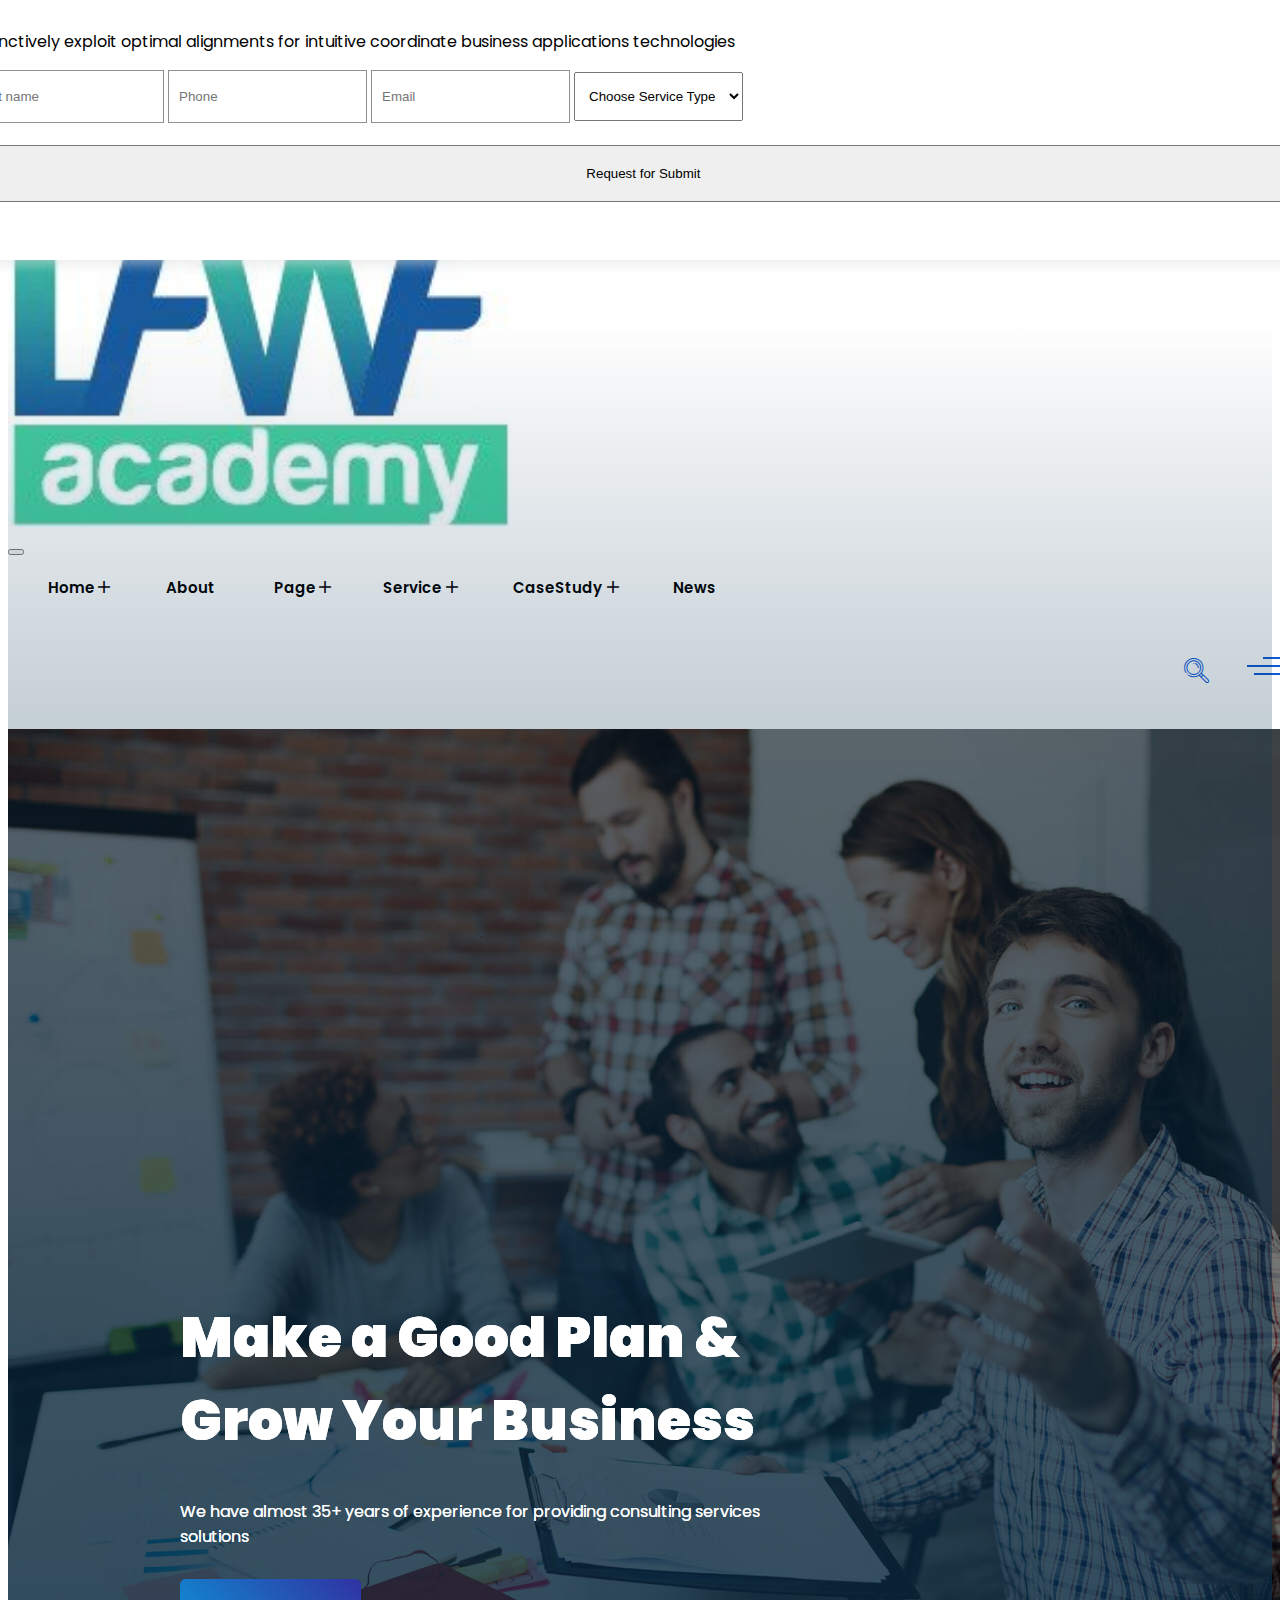
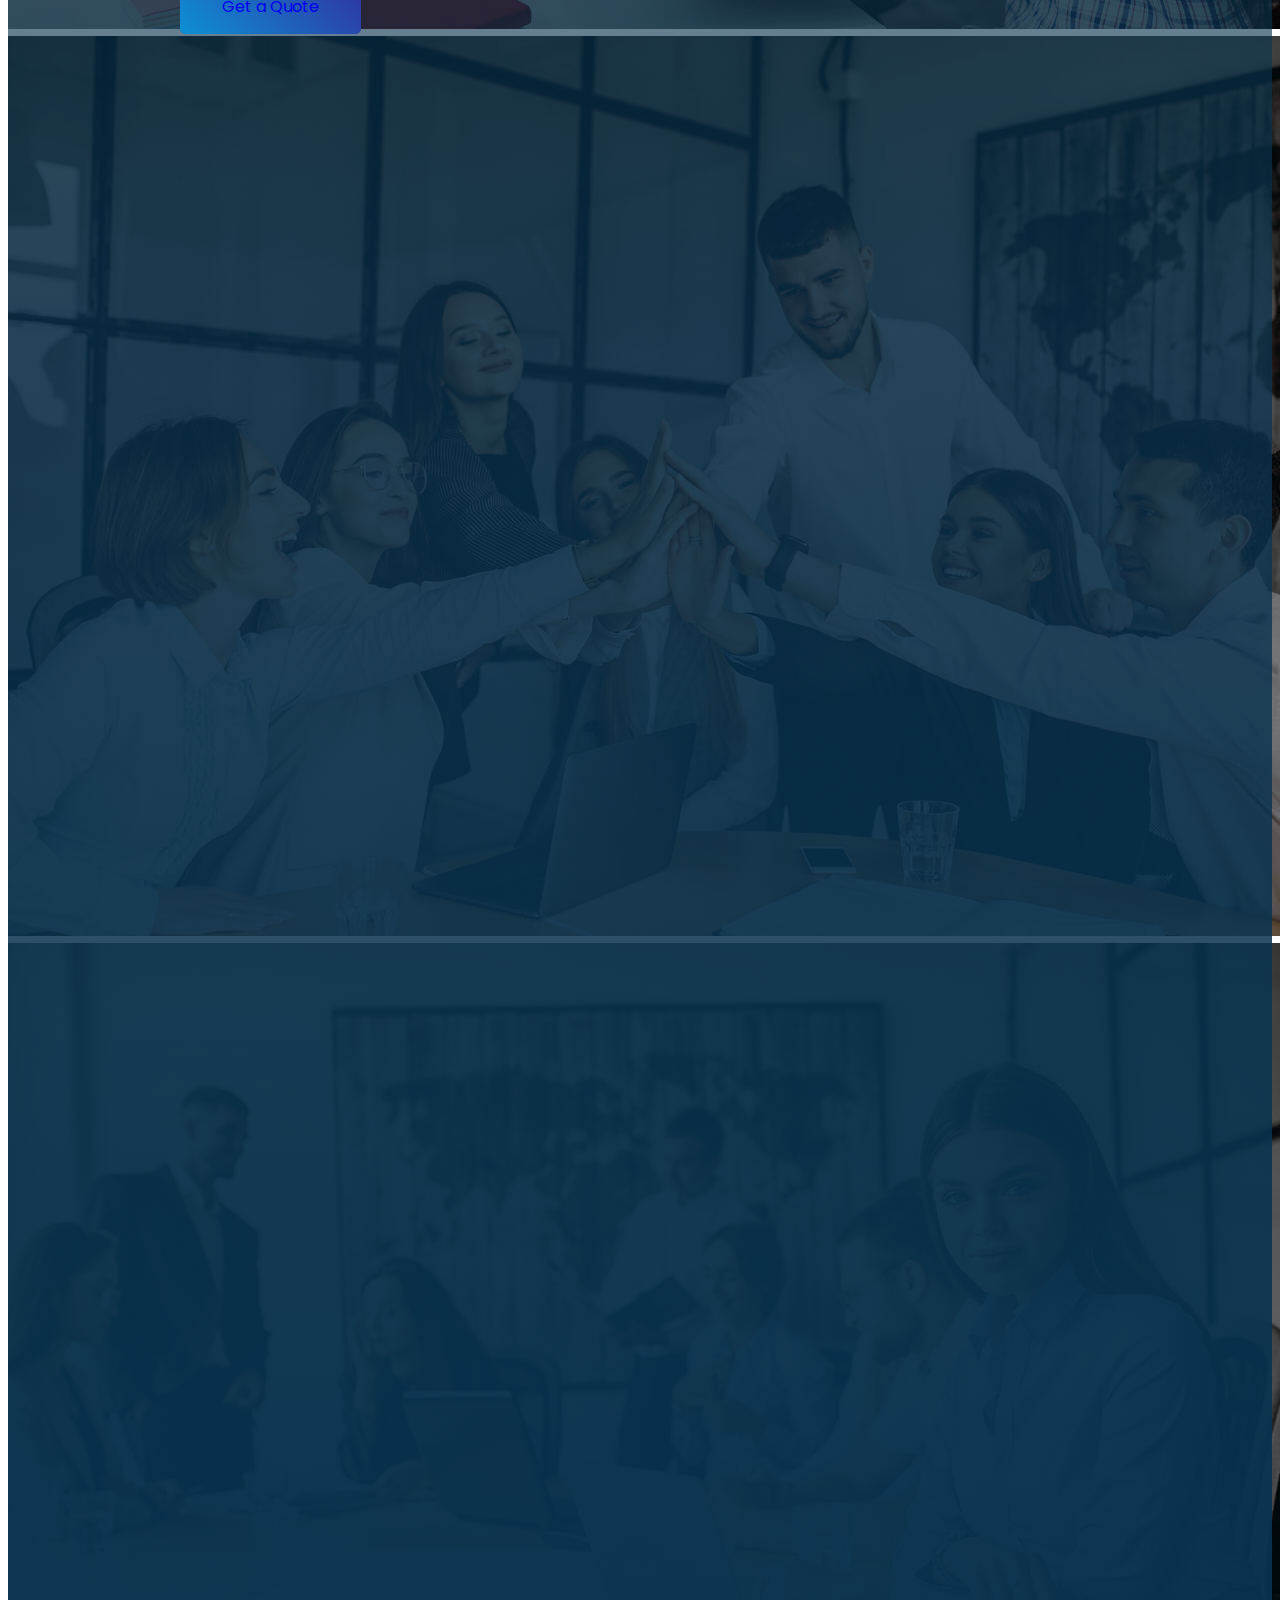
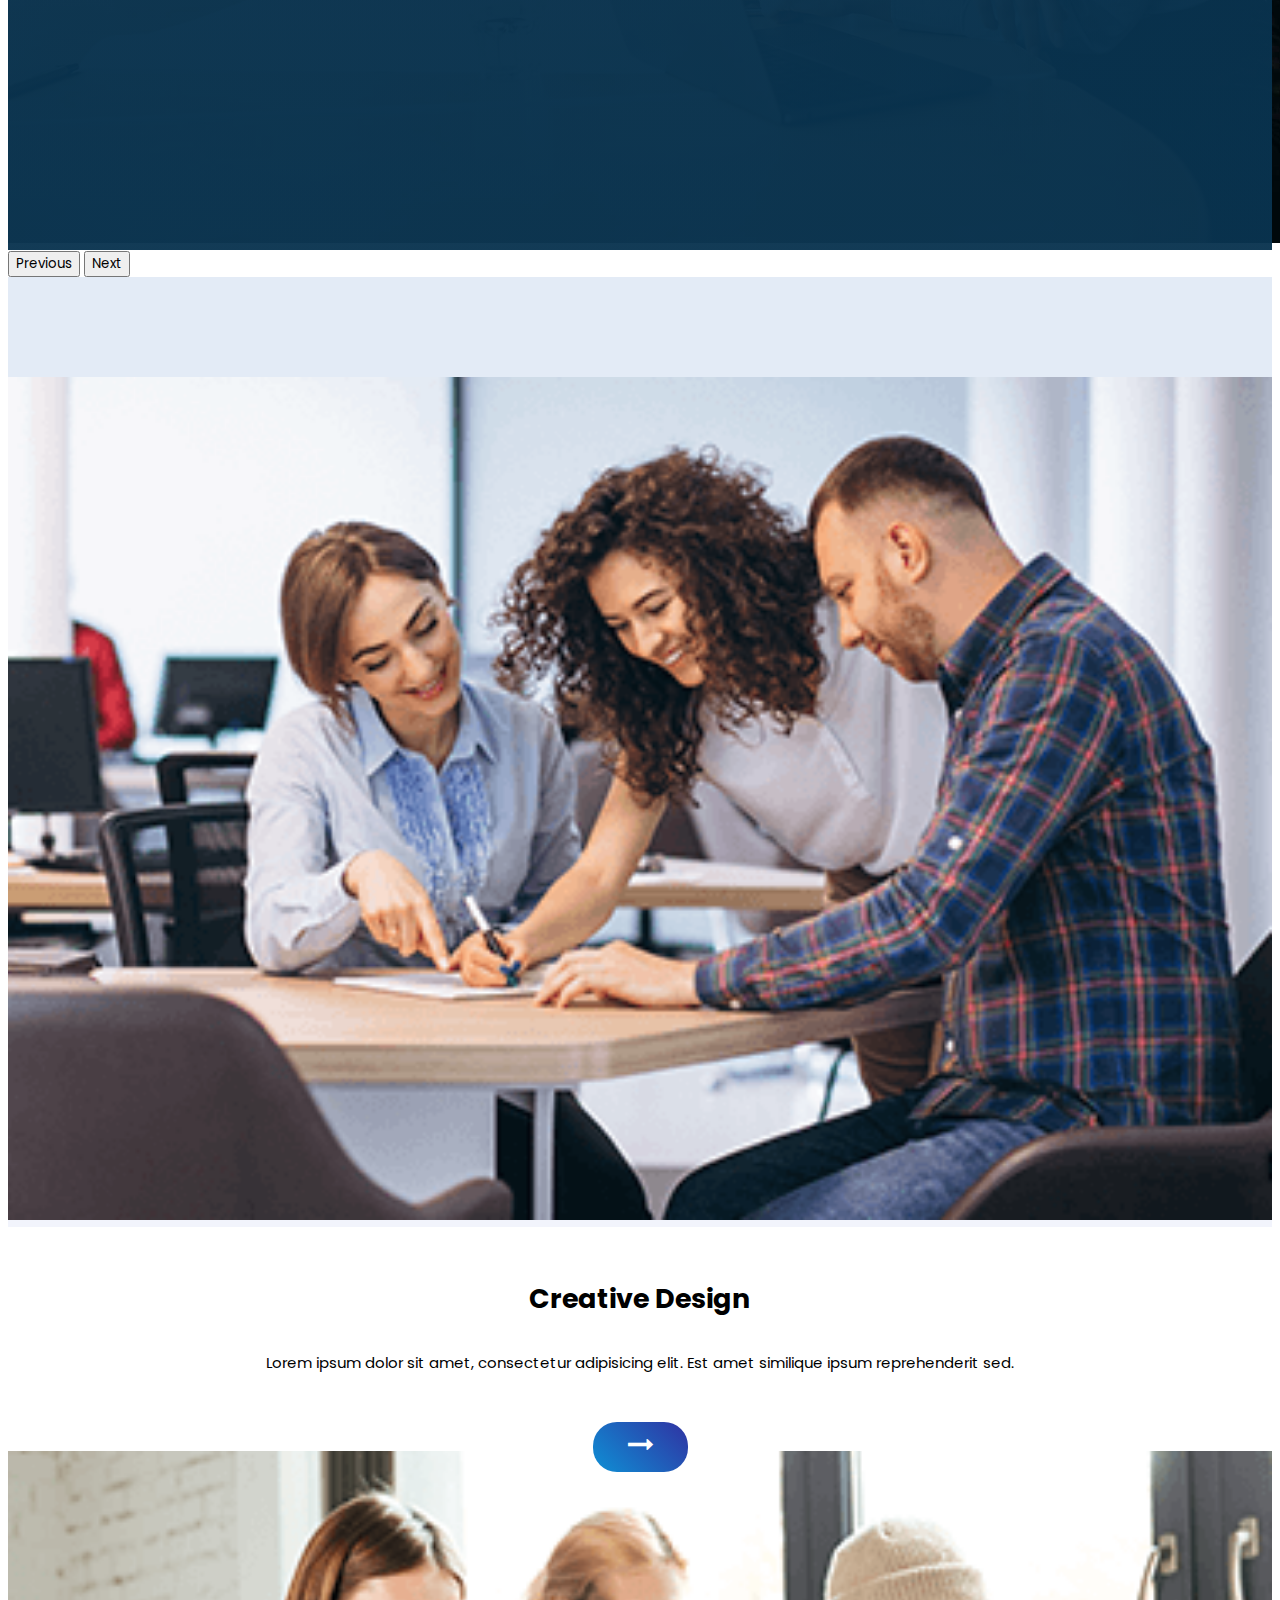
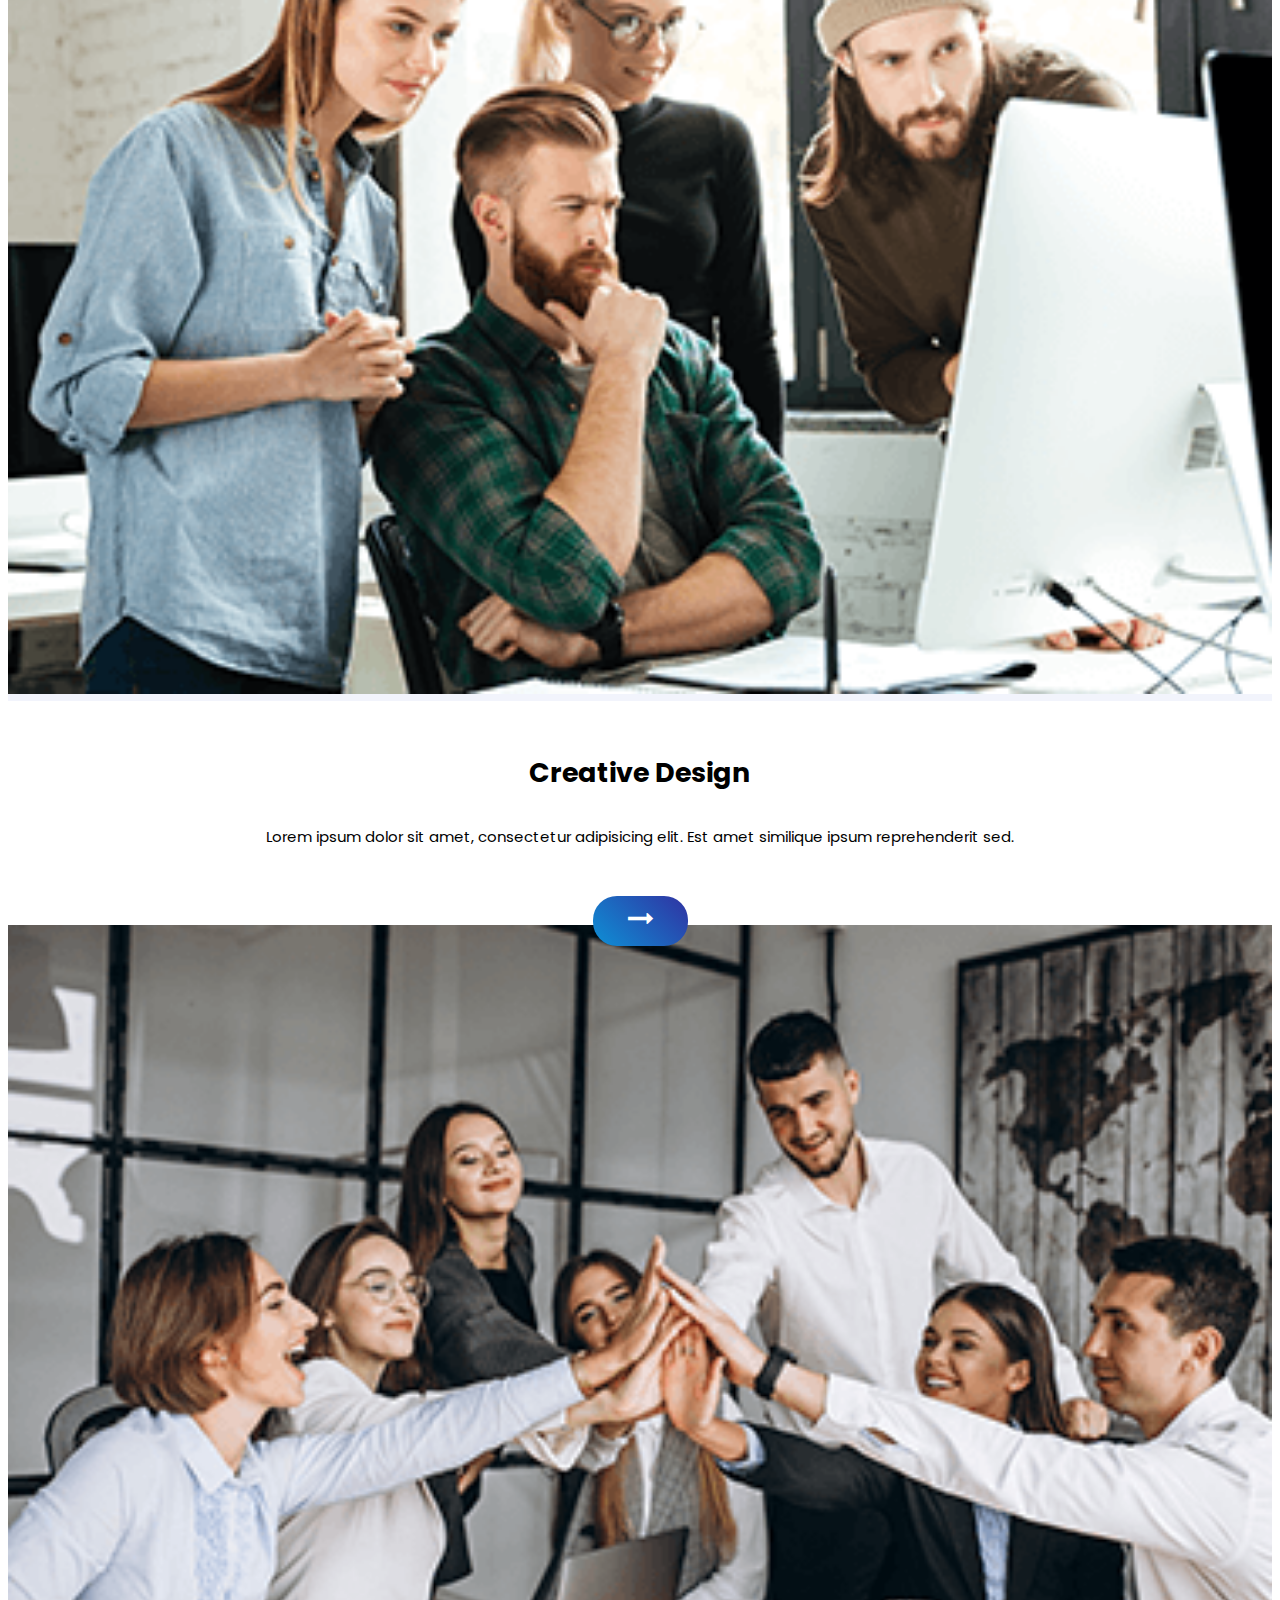
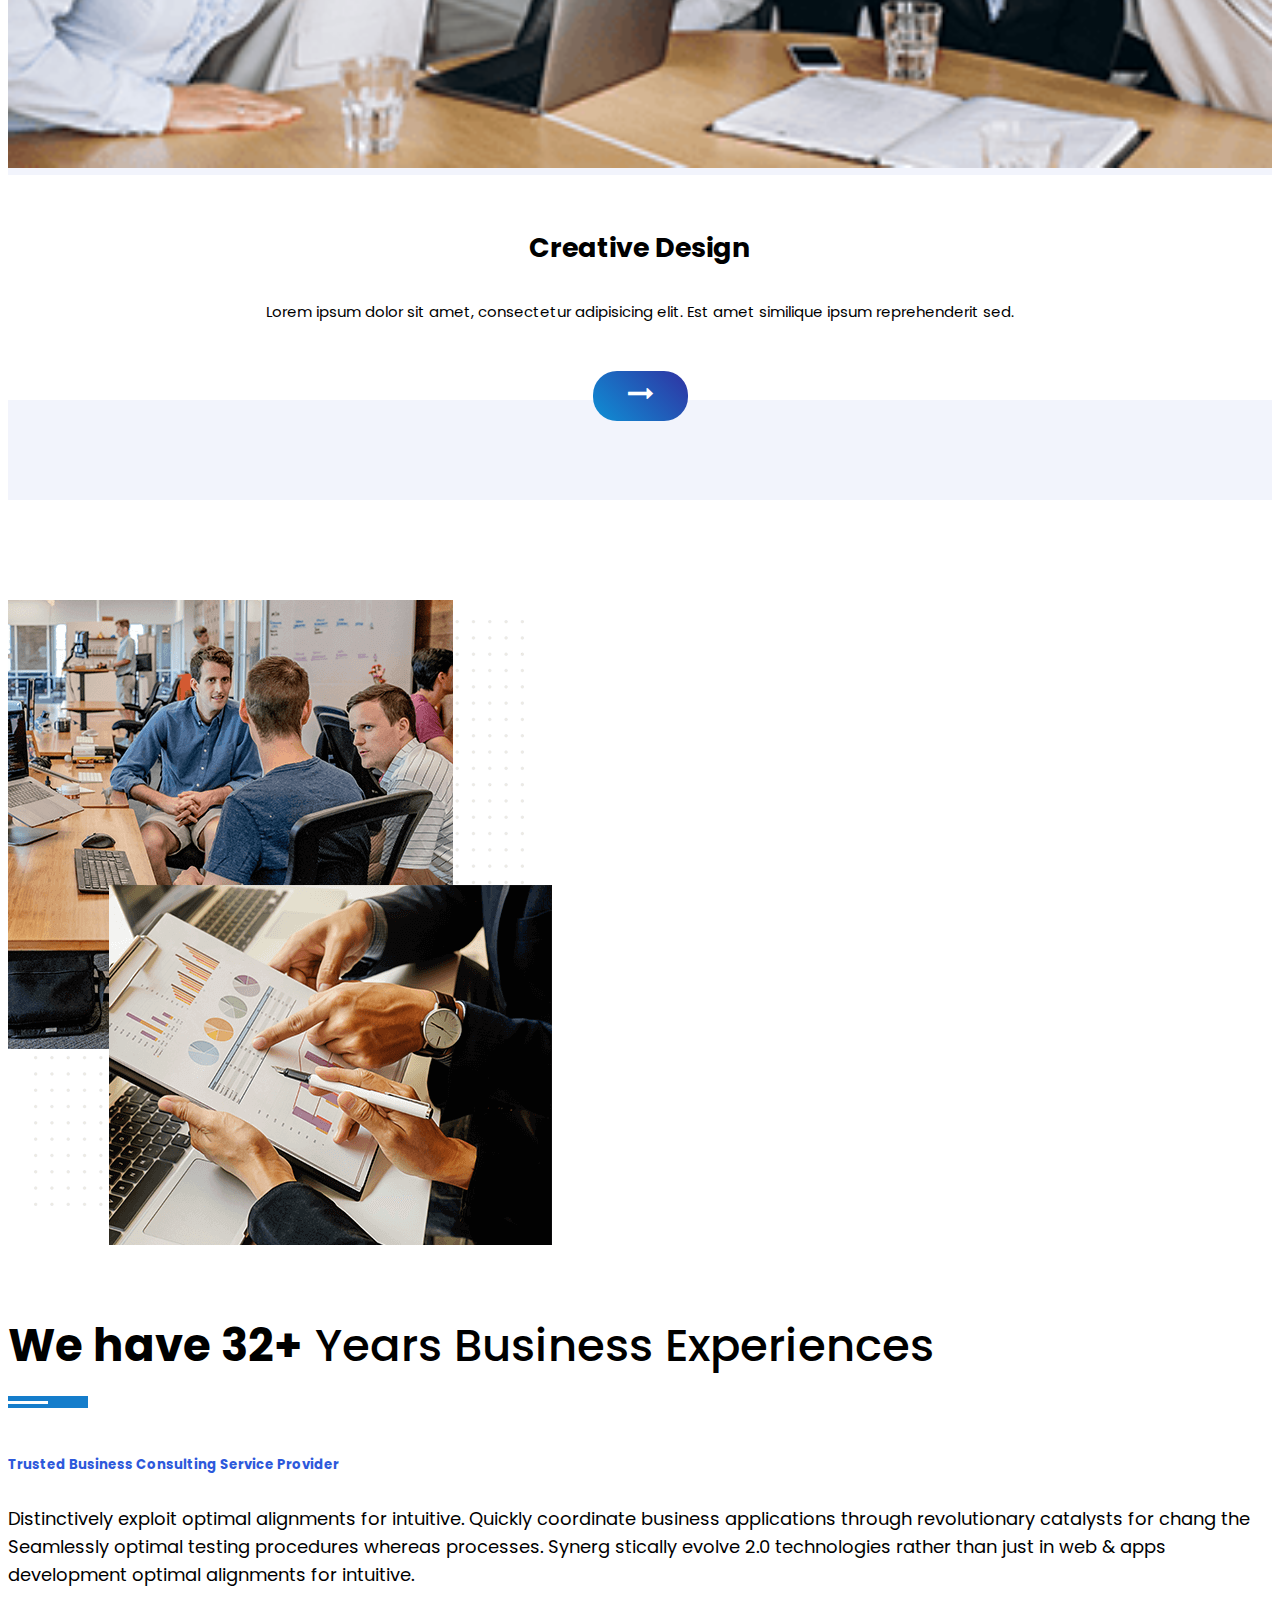
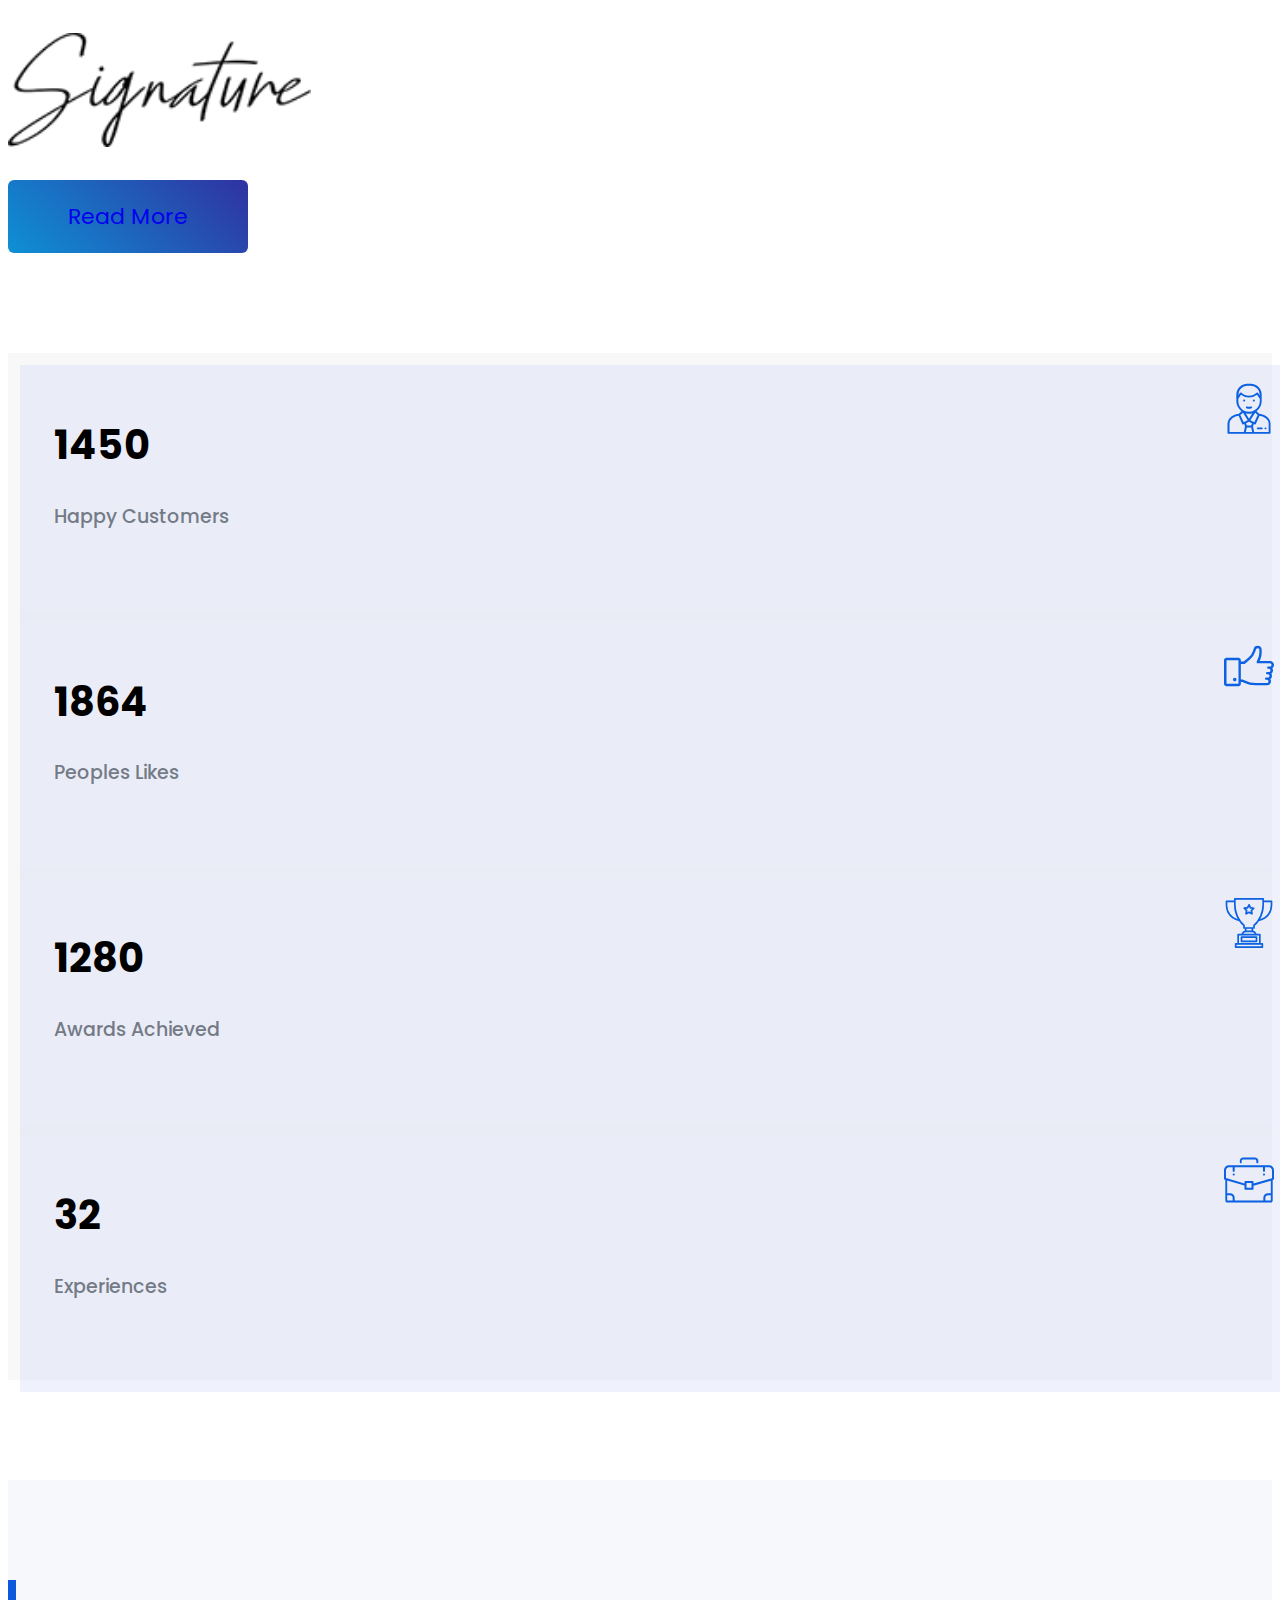
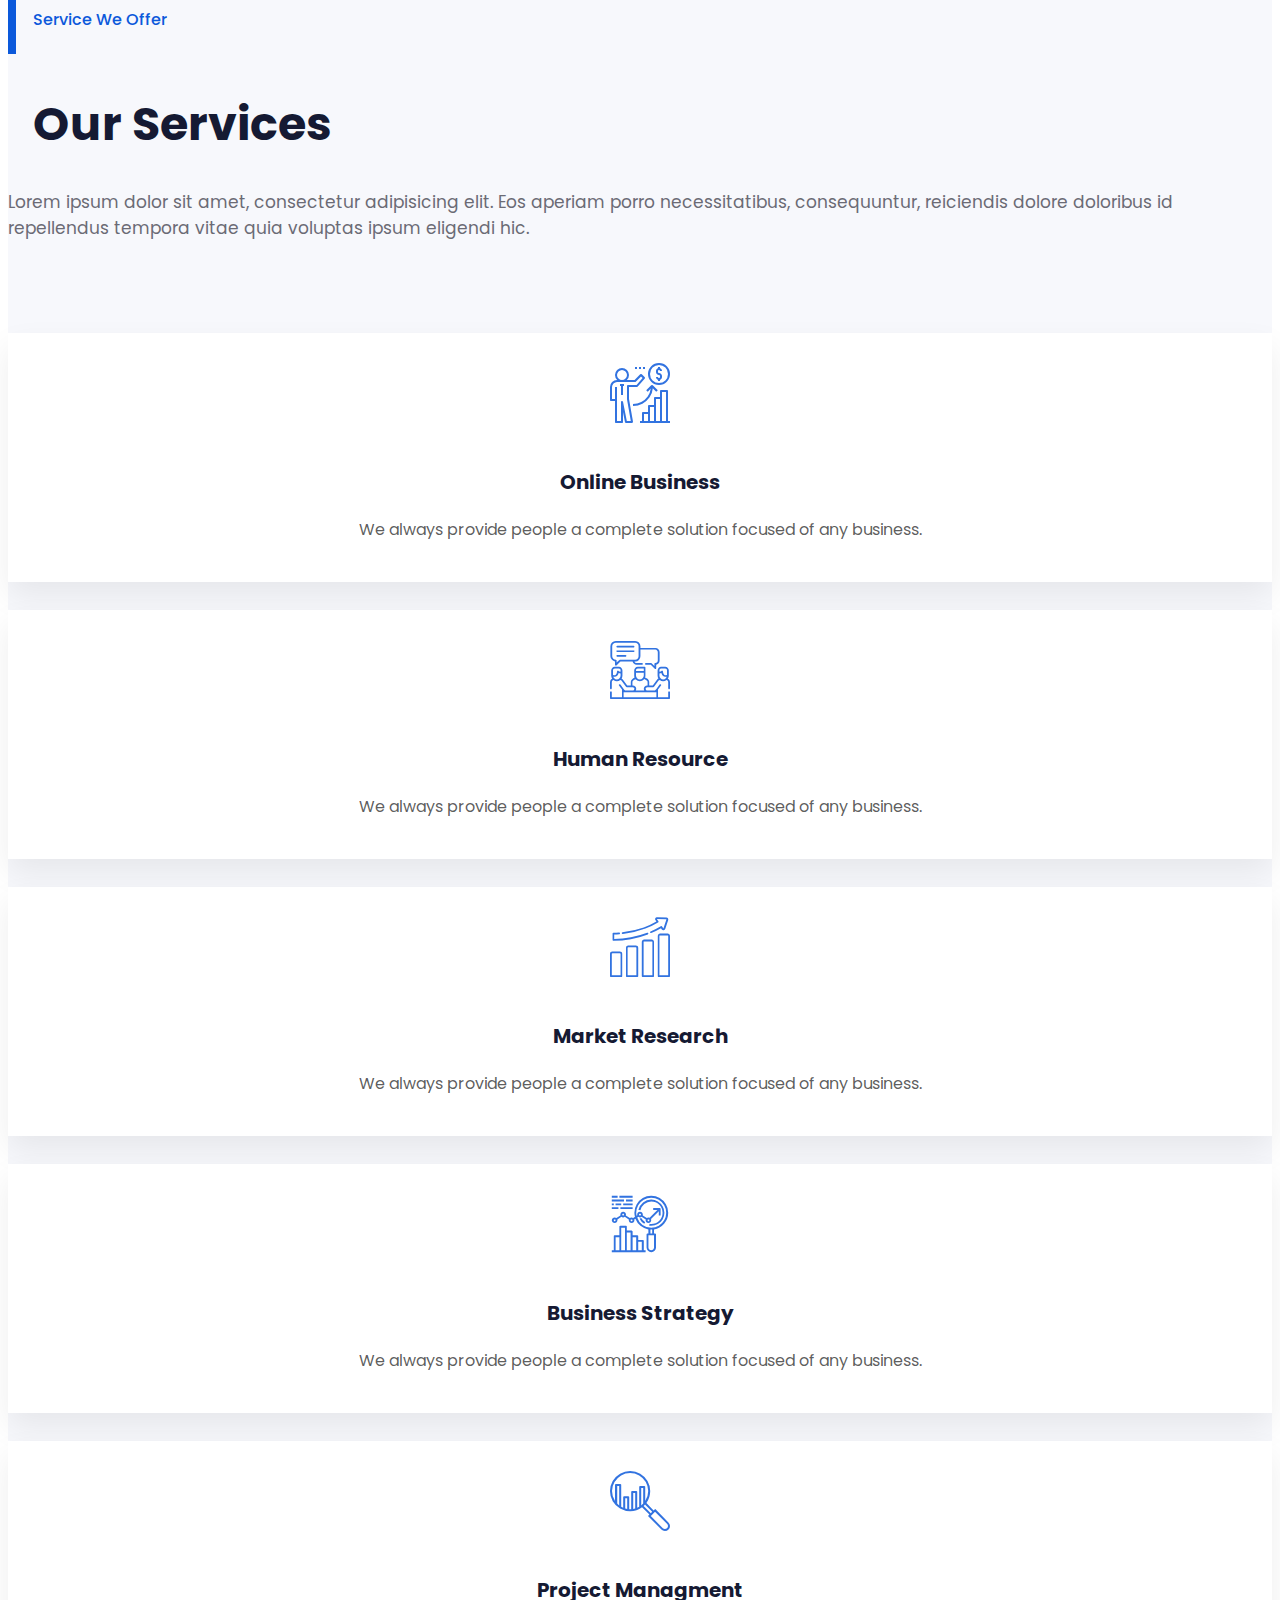
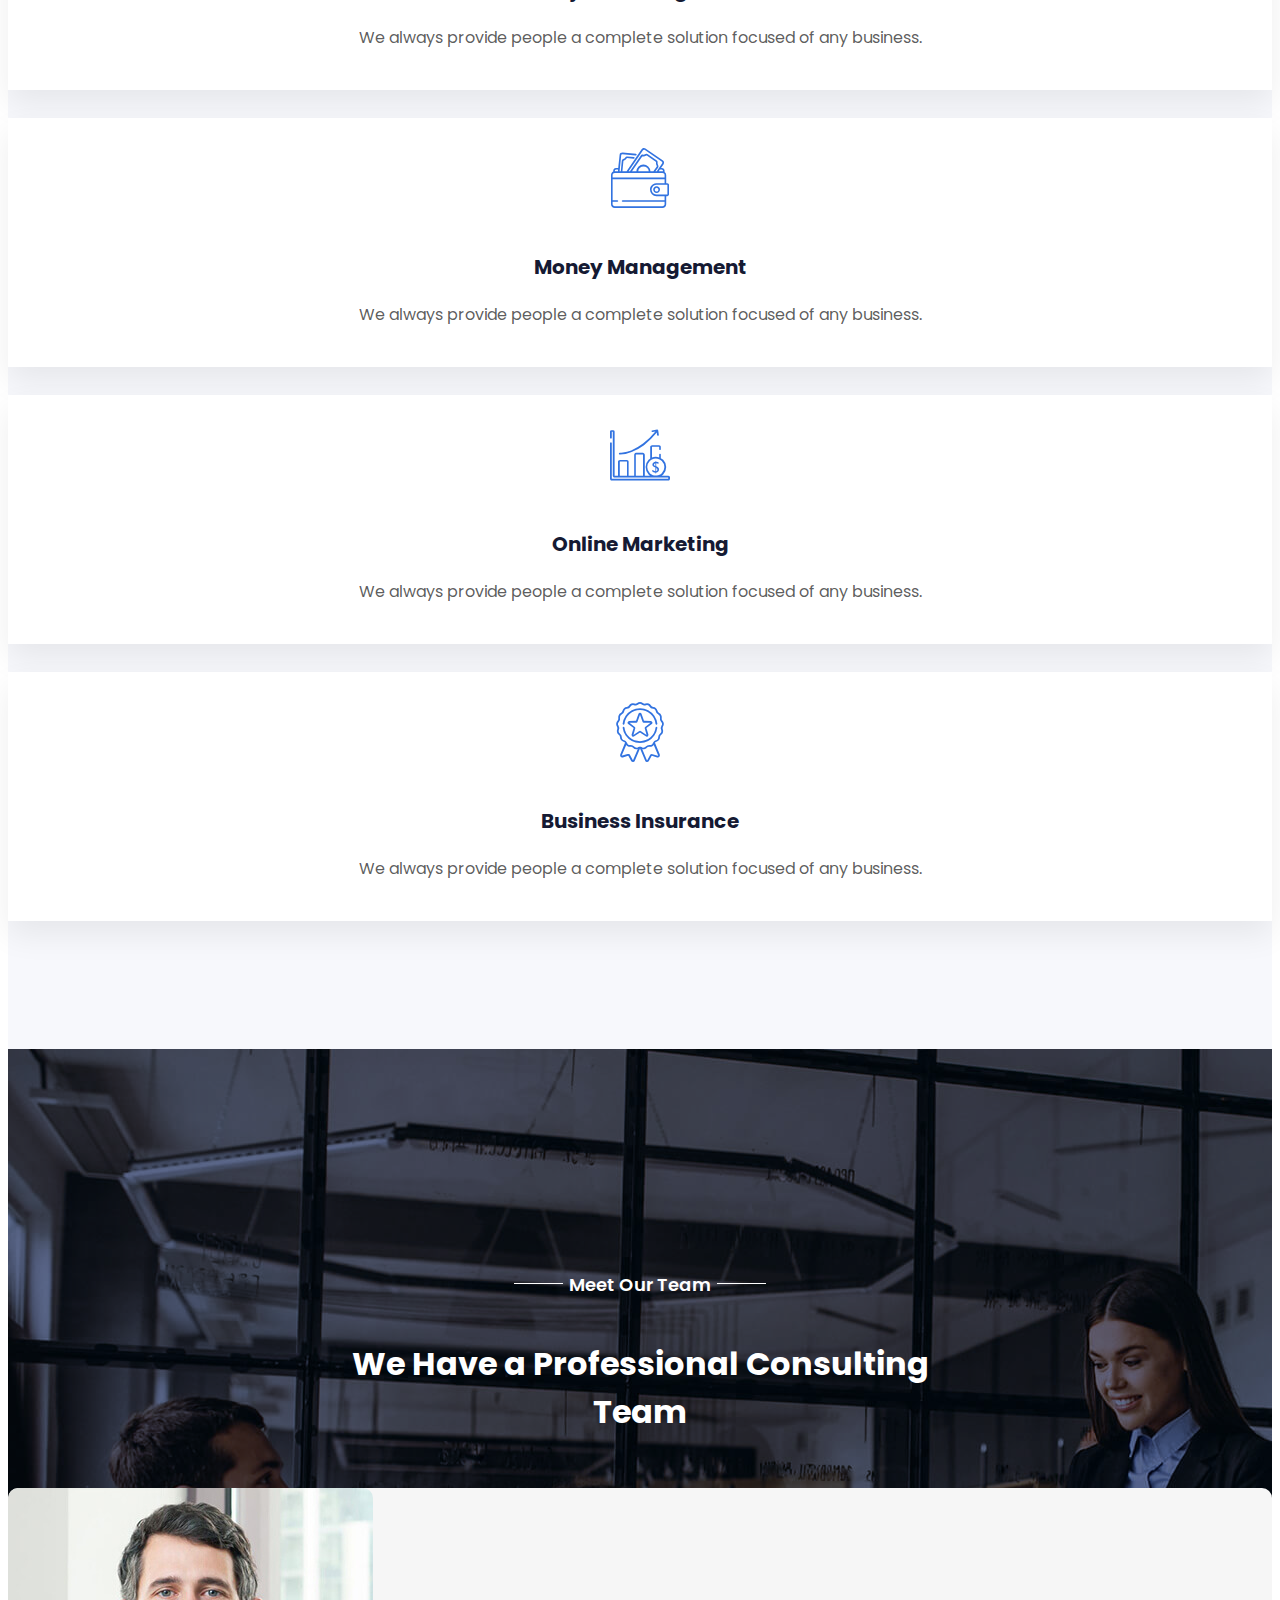
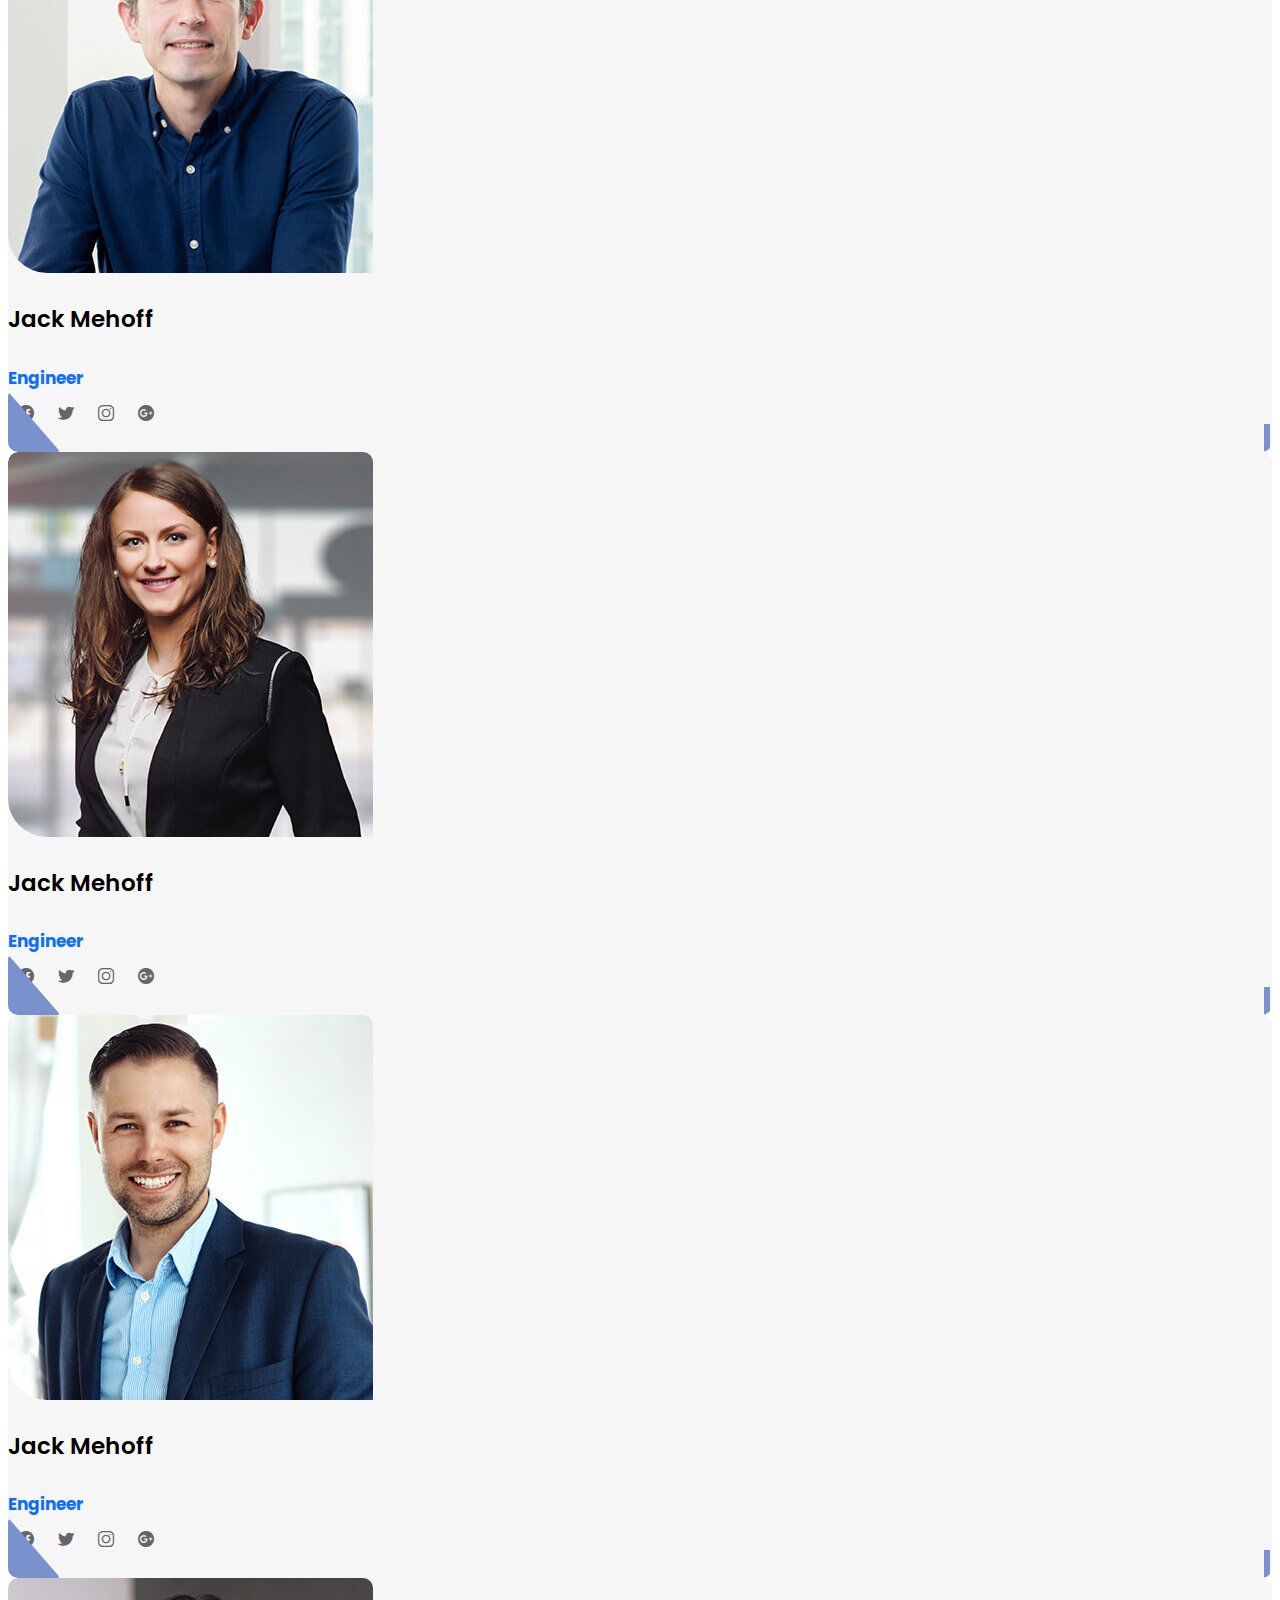
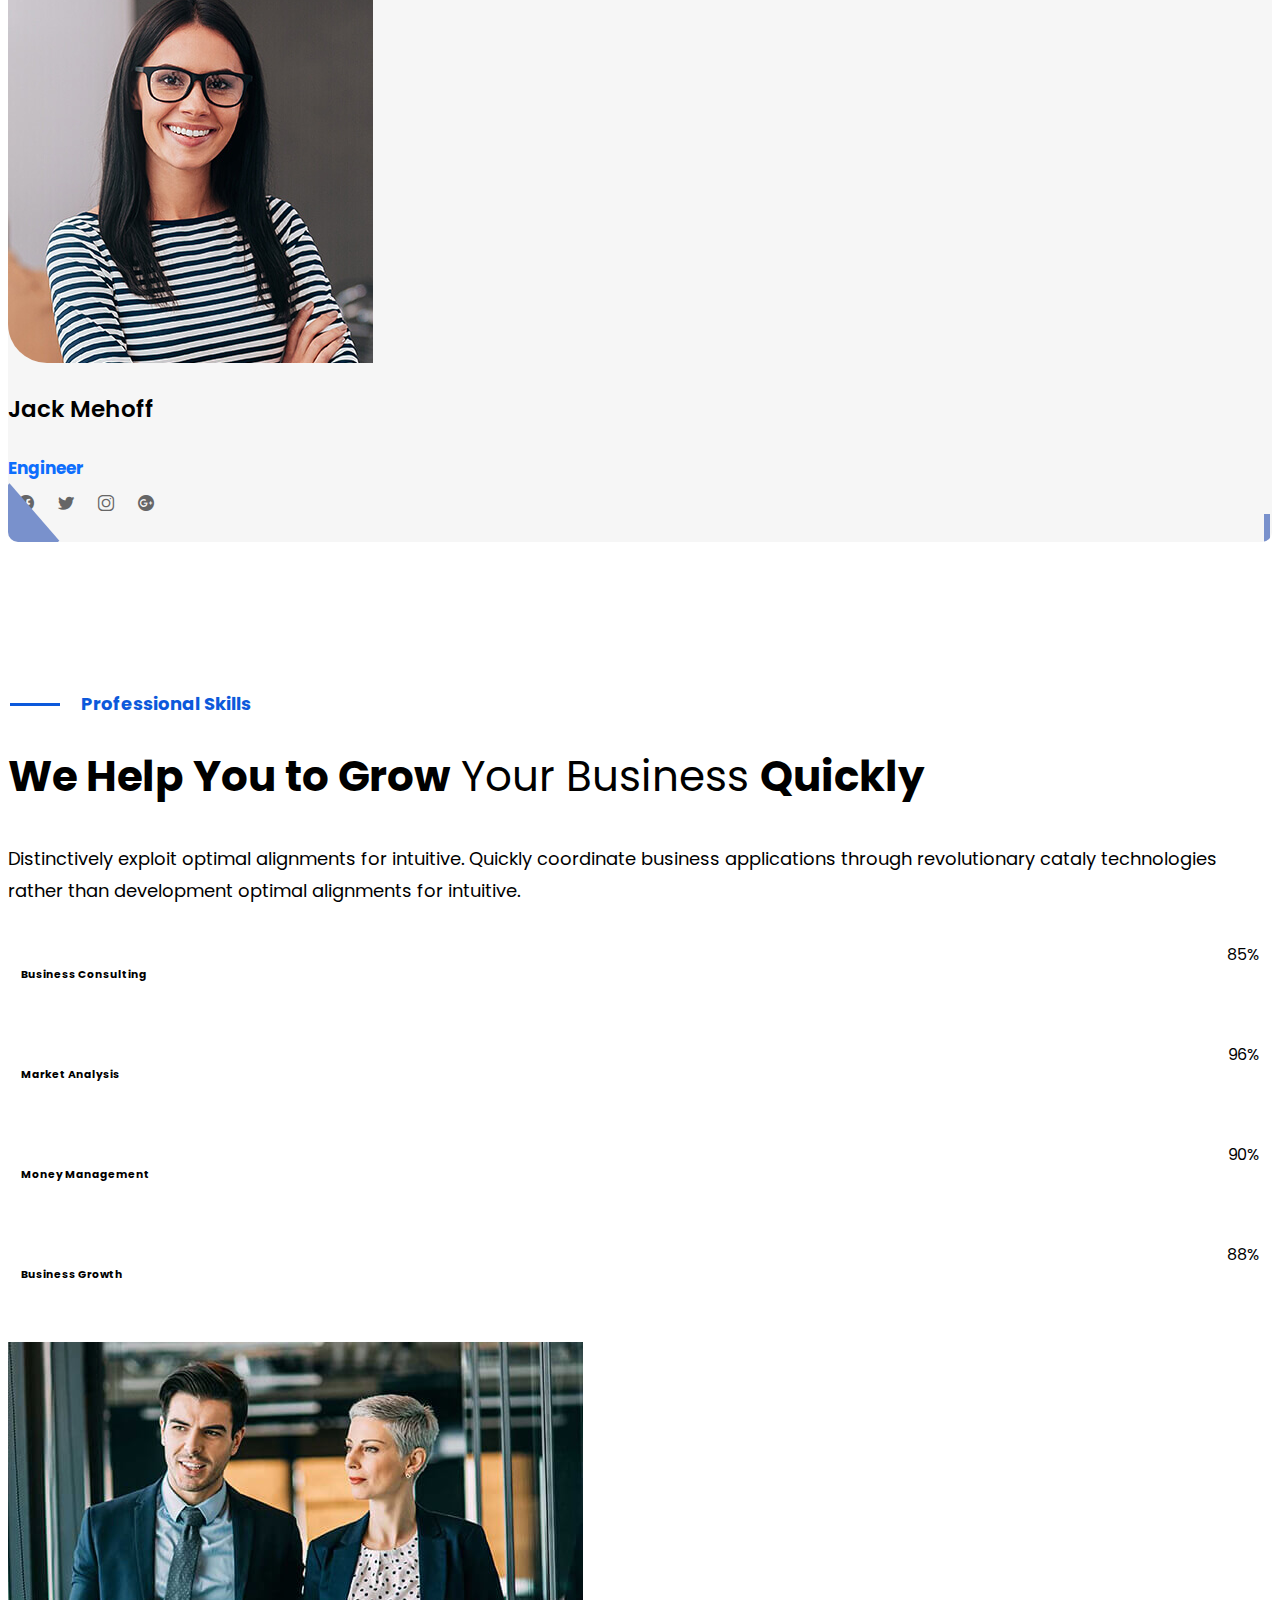
==== 44class12/index.html @ afe574cb "Project01" ====
<!doctype html>
<html lang="en">
  <head>
    <!-- Required meta tags -->
    <meta charset="utf-8">
    <meta name="viewport" content="width=device-width, initial-scale=1">

    <!--  font -->
    <link href="https://fonts.googleapis.com/css2?family=Poppins:ital,wght@0,100;0,200;0,300;0,400;0,500;0,600;0,700;0,800;0,900;1,100;1,200;1,300;1,400;1,500;1,600;1,700;1,800;1,900&display=swap" rel="stylesheet">

    <!-- flaticon -->
    <link rel="stylesheet" href="./my icon/flaticon.css">

    <!-- Bootstrap CSS -->
    <link href="https://cdn.jsdelivr.net/npm/bootstrap@5.0.0-beta3/dist/css/bootstrap.min.css" rel="stylesheet" integrity="sha384-eOJMYsd53ii+scO/bJGFsiCZc+5NDVN2yr8+0RDqr0Ql0h+rP48ckxlpbzKgwra6" crossorigin="anonymous">
  
    <link rel="stylesheet" href="./style.css">

    <title>exam-02</title>
    <link rel="stylesheet" href="./responsive.css">
  </head>
  <body>

  <section class="header-top">
    <div class="container">
      <div class="row">
        <div class="col-xl-6 col-lg-6 d-lg-block d-md-none">
          <div class="header-top-left d-flex text-white">

            <div class="h-adress d-flex def-two">
              <i class="flaticon-placeholder"></i>
              <p>Dhaka,Bangladesh</p>
            </div>
            <div class="h-mail d-flex def-two">
              <i class="flaticon-airplane"></i>
              <p> example@gmail.com</p>
            </div>
          </div>
        </div>
        <div class="col-xl-6 col-lg-6 d-lg-block d-md-none">
          <div class="header-top-right  text-white">
            <i class="flaticon-facebook"></i>
            <i class="flaticon-twitter"></i>
            <i class="flaticon-linkedin"></i>
            <i class="flaticon-google-plus"></i>
          </div>
        </div>

      </div>
    </div>
  </section>

  <nav class="navbar navbar-expand-lg navbar-light bg-light sticky-top">
    <div class="container">

      <a class="navbar-brand" href="#">
        <div class="header-logo">
          <img class="img-fluid" src="./image/header logo.jpg" alt="">
        </div>
      </a>

      <button class="navbar-toggler sticky-top" type="button" data-bs-toggle="collapse" data-bs-target="#navbarSupportedContent" aria-controls="navbarSupportedContent" aria-expanded="false" aria-label="Toggle navigation">
        <span class="navbar-toggler-icon"></span>
      </button>


      <div class="collapse navbar-collapse" id="navbarSupportedContent">
        
        <div class="header-menu">


          <ul class="navbar-nav me-auto mb-2 mb-lg-0">
            <li>

              <a href="#">Home<i class="flaticon-plus"></i></a>

              <ul>
                <li><a href="#">Home Layout 1</a></li>
                <li><a href="#">Home Layout 2</a></li>
                <li><a href="#">Home Layout 3</a></li>
                <li><a href="#">Home Layout 4</a></li>
                <li><a href="#">Home One Page</a></li>
                <li>
                  <a href="#">Header Styles<i class="flaticon-plus sub-menu-plus"></i></a>
                  <ul>
                    <li><a href="#">Header Styles One</a></li>
                    <li><a href="#">Header Styles Two</a></li>
                  </ul>
                </li>
              </ul>

            </li>
            <li><a href="#">About</a></li>
            <li><a href="#">Page<i class="flaticon-plus"></i></a>
              <ul>
                <li><a href="#">Home Layout 1 <i class="flaticon-plus sub-menu-plus"></i></a>
                
                  <ul>
                    <li><a href="#">All Members</a></li>
                    <li><a href="#">Team Details</a></li>
                  </ul>

                </li>
                <li><a href="#">Our Team</a></li>
                <li><a href="#">Pricing</a></li>
                <li><a href="#">Testimonials</a></li>
                <li><a href="#">Contact Us</a></li>
                <li><a href="#">FAQs</a></li>
                <li><a href="#">Error Page</a></li>
              </ul> 

            <li><a href="#">Service<i class="flaticon-plus"></i></a>
            
              <ul>
                <li><a href="#">Service 01</a></li>
                <li><a href="#">Service 02</a></li>
                <li><a href="#">Service 03</a></li>
                <li><a href="#">Service 04</a></li>
                <li><a href="#">Service 05</a></li>
              </ul>

            </li>
            <li><a href="#">CaseStudy<i class="flaticon-plus"></i></a>
              <ul>
                <li><a href="#">All Case Study</a></li>
                <li><a href="#">Single Case Study</a></li>
              </ul>
            </li>
            <li><a href="#">News</a></li>
          </ul>
        </div>
      </div>

      <div class="header-right">
        <div class="responsive-icon ">
          <span class="line1"></span>
          <span class="line2"></span>
          <span class="line3"></span>
        </div>
        <i class="flaticon-search-1"></i>
      </div>
    </div>
  </nav>


  <!-- slider carousel-->
  <div id="carouselExampleControls" class="carousel slide  main-carousel" data-bs-ride="carousel">
    <div class="carousel-inner  full-slider">

      <div class="carousel-item active overlay my-item">
        <img src="./image/ia_100000062.jpg" class="d-block w-100" alt="...">
        <div class="coursel-text">
          <h1>Make a Good Plan &  Grow Your Business</h1>
          <p class="lead">We have almost 35+ years of experience for providing consulting services solutions</p>
          <div class="carousel-btn">
            <a class="btn-primary text-white" href="#">Get a Quote</a>
          </div>
        </div>

      </div>

      <div class="carousel-item overlay my-item">
        <img src="./image/ia_100000063.jpg" class="d-block w-100 height:40vh" alt="...">
        <div class="coursel-text">
          <h1>Make a Good Plan &  Grow Your Business</h1>
          <p class="lead">We have almost 35+ years of experience for providing consulting services solutions</p>
          <div class="carousel-btn">
            <a class="btn-primary text-white" href="#">Get a Quote</a>
          </div>
        </div>

      </div>

      <div class="carousel-item overlay my-item">
        <img src="./image/ia_100000068.jpg" class="d-block w-100" alt="...">
        <div class="coursel-text">
          <h1>Make a Good Plan &  Grow Your Business</h1>
          <p class="lead">We have almost 35+ years of experience for providing consulting services solutions</p>
          <div class="carousel-btn">
            <a class="btn-primary text-white" href="#">Get a Quote</a>
          </div>
        </div>

      </div>

    </div>
    
    <button class="carousel-control-prev first-btn" type="button" data-bs-target="#carouselExampleControls" data-bs-slide="prev">
      <i class="flaticon-left-arrow pre-icon btn-controll"></i>
      <span class="visually-hidden">Previous</span>
    </button>

    <button class="carousel-control-next second-btn" type="button" data-bs-target="#carouselExampleControls" data-bs-slide="next">
      <i class="flaticon-right-arrow-2 post-icon btn-controll"></i>
      <span class="visually-hidden">Next</span>
    </button>
  </div>

  <!-- FEATURE SECTION -->
  <section class="feature feature-bg">
    <div class="container">
      <div class="row">
        <!-- 1 -->
        <div class="col-xxl-4 col-xl-4 col-lg-6 col-md-6 col-sm-12">
          <div class="feature-item">

            <div class="f-image">
              <img class="img-fluid rounded" src="./image/ia_100000008.png" alt="">
            </div>

            <div class="f-text rounded-bottom">
              <h2>Creative Design</h2>
              <p>Lorem ipsum dolor sit amet, consectetur adipisicing elit. Est amet similique ipsum reprehenderit sed.</p>
              <a href="#"><i class="flaticon-long-arrow-pointing-to-the-right"></i></a>
            </div>
          </div>
        </div>
        <!-- 2 -->
        <div class="col-xxl-4 col-xl-4 col-lg-6 col-md-6 col-sm-12">
          <div class="feature-item">

            <div class="f-image">
              <img class="img-fluid rounded" src="./image/ia_100000009.png" alt="">
            </div>

            <div class="f-text rounded-bottom">
              <h2>Creative Design</h2>
              <p>Lorem ipsum dolor sit amet, consectetur adipisicing elit. Est amet similique ipsum reprehenderit sed.</p>
              <a href="#"><i class="flaticon-long-arrow-pointing-to-the-right"></i></a>
            </div>
          </div>
        </div>
        <!-- 3 -->
        <div class="col-xxl-4 col-xl-4 col-lg-6 col-md-6 col-sm-12">
          <div class="feature-item">

            <div class="f-image">
              <img class="img-fluid rounded" src="./image/ia_100000010.png" alt="">
            </div>

            <div class="f-text rounded-bottom">
              <h2>Creative Design</h2>
              <p>Lorem ipsum dolor sit amet, consectetur adipisicing elit. Est amet similique ipsum reprehenderit sed.</p>
              <a href="#"><i class="flaticon-long-arrow-pointing-to-the-right"></i></a>
            </div>
          </div>
        </div>
      </div>
    </div>
  </section>

          <!-- Experience Section -->
          <section class="experience">
            <div class="container">
              <div class="row">
                <div class="col-xxl-6 col-xl-6 col-lg-12">
                  <div class="experience-image">
                    <img class="img-fluid" src="./image/ia_100000011.png" alt="">
                  </div>
                </div>
                <div class="col-xxl-6 col-xl-6 col-lg-12 exp-text">
                  <h1><span>We have 32+</span> Years Business Experiences</h1>
                  <h5>Trusted Business Consulting Service Provider</h5>
                  <p>Distinctively exploit optimal alignments for intuitive. Quickly coordinate business applications through revolutionary catalysts for chang the Seamlessly optimal testing procedures whereas processes. Synerg stically evolve 2.0 technologies rather than just in web & apps development optimal alignments for intuitive.</p>
                  <img src="./image/ia_100000012.png" alt="">
                  <div class="carousel-btn extend-padding">
                    <a class="btn-primary text-white" href="#">Read More</a>
                  </div>
                </div>
              </div>
            </div>
          </section>

          <!-- Counter section -->
    <section class="counter">
      <div class="container">
        <div class="row">
          <!-- 1 -->
          <div class="col-xl-3 col-lg-6 col-md-6 new">
            <div class="counter-part">
              <div class="counter-icon">
                <i class="flaticon-manager"></i>
              </div>
              <h1>1450</h1>
              <h6>Happy Customers</h6>
            </div>
          </div>
          <!-- 2 -->
          <div class="col-xl-3 col-lg-6 col-md-6 new">
            <div class="counter-part">
              <div class="counter-icon">
                <i class="flaticon-like"></i>
              </div>
              <h1>1864</h1>
              <h6>Peoples Likes</h6>
            </div>
          </div>
          <!-- 3 -->
          <div class="col-xl-3 col-lg-6 col-md-6 new">
            <div class="counter-part">
              <div class="counter-icon">
                <i class="flaticon-trophy"></i>
              </div>
              <h1>1280</h1>
              <h6>Awards Achieved</h6>
            </div>
          </div>
          <!-- 4 -->
          <div class="col-xl-3 col-lg-6 col-md-6 new">
            <div class="counter-part">
              <div class="counter-icon">
                <i class="flaticon-briefcase"></i>
              </div>
              <h1>32</h1>
              <h6>Experiences</h6>
            </div>
          </div>

        </div>
      </div>
    </section>



<!-- Service section -->

<section class="service-section">
  <div class="container">
    <div class="row service-row">
         <div class="col-xl-6 col-lg-6">
                <div class="stl-service">
                      <h5 class="">Service We Offer	</h5>
                      <h1>Our Services</h1>
                </div>
         </div>  
         <div class="col-xl-6 col-lg-6">
                <div class="service-title-right">

                         <p>
                           Lorem ipsum dolor sit amet, consectetur adipisicing elit. Eos aperiam	
                           porro necessitatibus, consequuntur, reiciendis dolore doloribus id	
                           repellendus tempora vitae quia voluptas ipsum eligendi hic.	
                         </p>
                </div>

                 
         </div>  
    </div>

<div class="row services-bottom">
  <!-- 1 -->
   <div class="col-xl-3 col-lg-4 col-md-6">
                     
    <div class="service-item">
      <div class="service-item-top">
        <span><i class="flaticon-plan"></i></span>
      </div>
    <div class="service-item-bottom">
        <h3>Online Business	</h3>
          <p>We always provide people a	complete solution focused	of any business.</p>
    </div>
    </div>
    </div>
    <!-- 2 -->
 <div class="col-xl-3 col-lg-4 col-md-6">
                        
  <div class="service-item">
     <div class="service-item-top">
        <span><i class="flaticon-conversation"></i></span>
      </div>
     <div class="service-item-bottom">
        <h3>Human Resource</h3>

        <p>We always provide people a complete solution focused of any business.</p>
      </div>
      </div>
  </div>
  <!-- 3 -->
 <div class="col-xl-3 col-lg-4 col-md-6">
                      
    <div class="service-item">
      <div class="service-item-top">
        <span><i class="flaticon-rising"></i></span>
      </div>
      <div class="service-item-bottom">
        <h3>Market Research</h3>
        <p>We always provide people a complete solution focused of any business.</p>
      </div>
    </div>
  </div>
  <!-- 4 -->
<div class="col-xl-3 col-lg-4 col-md-6">
                        
  <div class="service-item">

    <div class="service-item-top">
      <span><i class="flaticon-benchmark"></i></span>
    </div>
    <div class="service-item-bottom">
      <h3>Business Strategy	</h3>

      <p>We always provide people a complete solution focused  of any business.</p>
     </div>
    </div>
  </div>
<!-- 5 -->
<div class="col-xl-3 col-lg-4 col-md-6">          
  <div class="service-item">
    <div class="service-item-top">
       <span><i class="flaticon-search"></i></span>
     </div>
    <div class="service-item-bottom">
       <h3>Project Managment</h3>

         <p>We always provide people a complete solution focused of any business.</p>
    </div>
  </div>
</div>
<!-- 6 -->
<div class="col-xl-3 col-lg-4 col-md-6">
                     
  <div class="service-item">
    <div class="service-item-top">
       <span><i class="flaticon-wallet"></i></span>
     </div>
     <div class="service-item-bottom">
         <h3>Money Management	</h3>

           <p>We always provide people a complete solution focused of any business.	</p>
               </div>
    </div>
 </div>
<!-- 7 -->
<div class="col-xl-3 col-lg-4 col-md-6">
                         
  <div class="service-item">
    <div class="service-item-top">
      <span><i class="flaticon-profits"></i></span>
     </div>
  <div class="service-item-bottom">
      <h3>Online Marketing	</h3>

       <p>We always provide people a complete solution focused of any business.	</p>
  </div>
    </div>
 </div>
 <!-- 8 -->
<div class="col-xl-3 col-lg-4 col-md-6">
                       
  <div class="service-item">
     <div class="service-item-top">
        <span><i class="flaticon-badge"></i></span>
      </div>
  <div class="service-item-bottom">
        <h3>Business Insurance</h3>

        <p>We always provide people a	complete solution focused	 of any business.	</p>
    </div>
    </div>
</div>

</div>
  </div>
</section>


<!--  Our Team section -->
<section class="team-bg">
  <div class="container">
    <div class="row">
      <h6>Meet Our Team</h6>
      <h1>We Have a Professional Consulting Team</h1>
    </div>
  </div>
</section>

<section class=" overflow-section">
    <div class="container ">
      <div class="row ttt">

                  <!-- 1 -->
        <div class="col-xl-3 col-lg-6 col-md-6 our-team">
          <div class="team-member-bio">
            <div class="tm-image">
              <img class="img-fluid" src="./image/ia_100000013.jpg" alt="">
            </div>

            <div class="team-member-details text-center">
              <h2>Jack Mehoff</h2>
              <h5>Engineer</h5>
              <a href="#"><i class="flaticon-facebook-1"></i></a>
              <a href="#"><i class="flaticon-twitter"></i></a>
              <a href="#"><i class="flaticon-instagram"></i></a>
              <a href="#"><i class="flaticon-google-plus-1"></i></a>
            </div>

          </div>

        </div>
        <!-- 2 -->
        <div class="col-xl-3 col-lg-6 col-md-6 our-team">
          <div class="team-member-bio">
            <div class="tm-image">
              <img class="img-fluid" src="./image/ia_100000014.jpg" alt="">
            </div>

            <div class="team-member-details text-center">
              <h2>Jack Mehoff</h2>
              <h5>Engineer</h5>
              <a href="#"><i class="flaticon-facebook-1"></i></a>
              <a href="#"><i class="flaticon-twitter"></i></a>
              <a href="#"><i class="flaticon-instagram"></i></a>
              <a href="#"><i class="flaticon-google-plus-1"></i></a>
            </div>

          </div>

        </div>
        <!-- 3 -->
        <div class="col-xl-3 col-lg-6 col-md-6 our-team">
          <div class="team-member-bio">
            <div class="tm-image">
              <img class="img-fluid" src="./image/ia_100000015.jpg" alt="">
            </div>

            <div class="team-member-details text-center">
              <h2>Jack Mehoff</h2>
              <h5>Engineer</h5>
              <a href="#"><i class="flaticon-facebook-1"></i></a>
              <a href="#"><i class="flaticon-twitter"></i></a>
              <a href="#"><i class="flaticon-instagram"></i></a>
              <a href="#"><i class="flaticon-google-plus-1"></i></a>
            </div>

          </div>

        </div>
        <!-- 4 -->
        <div class="col-xl-3 col-lg-6 col-md-6 our-team">
          <div class="team-member-bio">
            <div class="tm-image">
              <img class="img-fluid" src="./image/ia_100000016.jpg" alt="">
            </div>

            <div class="team-member-details text-center">
              <h2>Jack Mehoff</h2>
              <h5>Engineer</h5>
              <a href="#"><i class="flaticon-facebook-1"></i></a>
              <a href="#"><i class="flaticon-twitter"></i></a>
              <a href="#"><i class="flaticon-instagram"></i></a>
              <a href="#"><i class="flaticon-google-plus-1"></i></a>
            </div>

          </div>

        </div>
      </div>
    </div>
</section>



<!-- Skills section -->
<section>
  <div class="container">
    <div class="row">

      <div class="col-xl-6 col-lg-6 col-md-12">
        <div class="skill-left">
          <h5>Professional Skills</h5>

            <h1><span>We Help You to Grow</span> Your Business <span>Quickly</span></h1>

            <p class="lead">Distinctively exploit optimal alignments for intuitive. Quickly coordinate business applications through revolutionary cataly technologies rather than development optimal alignments for intuitive.</p>

            <div class="groww-bar">

              <!-- 1 -->
              <div class="topic ">
                <div class="subject"><h6>Business Consulting</h6></div>
                <div class="score"><span>85%</span></div>
              </div>
              <div class="progress">
                <div class="progress-bar" role="progressbar" style="width: 85%" aria-valuenow="85" aria-valuemin="0" aria-valuemax="100"></div>
              </div>
              <!-- 2 -->
              <div class="topic ">
                <div class="subject"><h6>Market Analysis</h6></div>
                <div class="score"><span>96%</span></div>
              </div>
              <div class="progress">
                <div class="progress-bar" role="progressbar" style="width: 96%" aria-valuenow="96" aria-valuemin="0" aria-valuemax="100"></div>
              </div>
              <!-- 3 -->
              <div class="topic ">
                <div class="subject"><h6>Money Management</h6></div>
                <div class="score"><span>90%</span></div>
              </div>
              <div class="progress">
                <div class="progress-bar" role="progressbar" style="width: 90%" aria-valuenow="90" aria-valuemin="0" aria-valuemax="100"></div>
              </div>
              <!-- 4 -->
              <div class="topic ">
                <div class="subject"><h6>Business Growth</h6></div>
                <div class="score"><span>88%</span></div>
              </div>
              <div class="progress">
                <div class="progress-bar" role="progressbar" style="width: 88%" aria-valuenow="88" aria-valuemin="0" aria-valuemax="100"></div>
              </div>
            </div>

        </div>     
       </div>     
            
      <div class="col-xl-6 col-lg-6 col-md-12 ">
        <div class="skill-right mb-5">
          <img class="img-fluid" src="./image/ia_100000017.jpg" alt="">
          <div class="image-inner">
            <h6>call-us-now</h6>
            <h4>+01 225 445</h4>
          </div>
        </div>
      </div>
    </div>
  </div>
</section>


<!-- Contact Section -->
<section class="contact-bg">
  <div class="container">
    <div class="row">
      <div class="col-xl-7 col-lg-7">
        <div class="contact-meet-image">
          <img class="img-fluid" src="./image/ia_100000018.jpg" alt="">
   </div>
   
          <!-- Animation btnn -->
          <div class="row">

            <!-- hover btnn -->
            <div class="col-xl-6 text-center hover-btn">
                 <!-- 1 -->
            <div class="play-btn mb-5">
                <span><i class="flaticon-play-button"></i></span>

            </div>
            <!--  -->
            <!-- 2 -->

            </div>
        </div>


</div>



      <div class="col-xl-5 col-lg-5 position-relative">
        <div class="contact-me">
          <div class="contact-title">
            <h4>Feel Free to Contact Us</h4>
            <p>Distinctively exploit optimal alignments for intuitive coordinate business applications technologies</p>
          </div>
          <div class="contact-form">
            <form action="#">
              <input type="text" class="form-control my-controll" placeholder="First name" aria-label="First name">

              <input type="number" class="form-control my-controll" placeholder="Phone" aria-label="Phone">

              <input type="email" class="form-control my-controll" placeholder="Email" aria-label="Email">

              <select class="form-select my-select" aria-label="Default select example">
                <option selected>Choose Service Type</option>
                <option value="1">Service 01</option>
                <option value="2">Service 02</option>
                <option value="3">Service 03</option>
              </select>

              <button type="button" class="btn btn-primary  message-btn">Request for Submit</button>


            </form>
          </div>
        </div>
      </div>
    </div>
  </div>
</section>


<!-- Consulting section -->
<section class="consulting-section">
    <div class="container">
      <div class="row">
        <div class="col-xl-6 col-lg-6">
            <div class="consult-item">
              <h5>Project Completed</h5>
              <h2>Consulting Area</h2>
            </div>
        </div>


        <div class="col-xl-6 col-lg-6">
            <div class="consult-text">
              <p>Lorem ipsum dolor sit amet, consectetur adipisicing elit. Eos aperiam porro necessitatibus, consequuntur, reiciendis dolore doloribus id repellendus tempora vitae quia voluptas ipsum eligendi hic.</p>
            </div>
        </div>

      </div>
    </div>
  </div>
  <!-- image part -->
  <div class="consult-image">
    <div class="container-fluid">
      <div class="row">
        <div class="col-xl-3 col-lg-3"></div>

        <div class="col-xl-3  col-lg-3 col-md-6">
          <div class="ctm-image-part">
            <div class="cp-image">
              <img src="ia_100000028.jpg" alt="">
            </div>
            <div class="c-icon">
              <a href="#"><i class="flaticon-attachment"></i></a>
            </div>
            <div class="c-content">
              <h6>Consulting</h6>
              <h5>Business Solution</h5>
            </div>
          </div>
        </div>

        <div class="col-xl-3  col-lg-3 col-md-6">
          <div class="ctm-image-part">
            <div class="cp-image">
              <img src="ia_100000029.jpg" alt="">
            </div>
            <div class="c-icon">
              <a href="#"><i class="flaticon-attachment"></i></a>
            </div>
            <div class="c-content">
              <h6>Consulting</h6>
              <h5>Business Solution</h5>
            </div>
          </div>
        </div>

        <div class="col-xl-3  col-lg-3 col-md-6">
          <div class="ctm-image-part">
            <div class="cp-image">
              <img src="ia_100000030.jpg" alt="">
            </div>
            <div class="c-icon">
              <a href="#"><i class="flaticon-attachment"></i></a>
            </div>
            <div class="c-content">
              <h6>Consulting</h6>
              <h5>Business Solution</h5>
            </div>
          </div>
        </div>

      </div>
    </div>
  </div>

  <div class="section-bottom-image">
    <div class="container">
      <div class="row">
        <div class="col-xl-3 col-lg-6 col-md-6">
          <div class="image-icon">
            <img src="./Image//ia_100000041.png" alt="">
          </div>
        </div>

        <div class="col-xl-3 col-lg-6 col-md-6">
          <div class="image-icon">
            <img src="./Image//ia_100000042.png" alt="">
          </div>
        </div>

        <div class="col-xl-3 col-lg-6 col-md-6">
          <div class="image-icon">
            <img src="./Image//ia_100000043.png" alt="">
          </div>
        </div>

        <div class="col-xl-3 col-lg-6 col-md-6">
          <div class="image-icon">
            <img src="./Image//ia_100000044.png" alt="">
          </div>
        </div>
      </div>
    </div>
</section>

<!-- NEWS & UPDATE -->
<section class="news">
  <div class="container">
    <div class="row">
      <div class="col-xl-6 col-lg-6 col-md-12">
        <div class="skill-left">
          <h5>News And Updates</h5>

            <h1><span>Let's Checkout our All Latest News</span></h1>
    </div>
  </div>
  <div class="col-xl-6 col-lg-6 col-md-12">
    <div class="carousel-btn text-end news-btn">
      <a class="btn-primary text-white" href="#">ALL NEWS</a>
    </div>
  </div>
    </div>


    <!-- news image -->
<div class="news-image-section">
  <div class="row">
<!-- 1 -->
    <div class="col-xl-4 col-lg-4  col-md-6 section-image">
        <div class="news-image-part">
          <img class="img-fluid" src="./image/ia_100000045.jpg" alt="">
      </div>

      <div class="my-news">
              <div class="news-text-part">
        <span class="m-span">Buisness</span>
        <h4>Tech Entrepreneur Credits Paper For Success</h4>

        <div class="news-description d-flex">

          <div class="news-descrpt-first d-flex padd-n-img">
            <i class="flaticon-calendar"></i>
            <span>01 Jan, 2020</span>
          </div>
          <div class="news-descrpt-second d-flex  padd-n-img">
            <i class="flaticon-user"></i>
            <span>Admin</span>

          </div>
        </div>

      </div>
      </div>

    </div>
<!-- 2 -->
    <div class="col-xl-4  col-lg-4  col-md-6 section-image">
        <div class="news-image-part">
          <img class="img-fluid" src="./image/ia_100000046.jpg" alt="">
      </div>

      <div class="my-news">
              <div class="news-text-part">
        <span class="m-span">Buisness</span>
        <h4>Tech Entrepreneur Credits Paper For Success</h4>

        <div class="news-description d-flex">

          <div class="news-descrpt-first d-flex padd-n-img">
            <i class="flaticon-calendar"></i>
            <span>01 Jan, 2020</span>
          </div>
          <div class="news-descrpt-second d-flex  padd-n-img">
            <i class="flaticon-user"></i>
            <span>Admin</span>

          </div>
        </div>

      </div>
      </div>

    </div>
<!-- 3 -->
    <div class="col-xl-4  col-lg-4 col-md-6 section-image">
        <div class="news-image-part">
          <img class="img-fluid" src="./image/ia_100000047.jpg" alt="">
      </div>

      <div class="my-news">
              <div class="news-text-part">
        <span class="m-span">Buisness</span>
        <h4>Tech Entrepreneur Credits Paper For Success</h4>

        <div class="news-description d-flex">

          <div class="news-descrpt-first d-flex padd-n-img">
            <i class="flaticon-calendar"></i>
            <span>01 Jan, 2020</span>
          </div>
          <div class="news-descrpt-second d-flex  padd-n-img">
            <i class="flaticon-user"></i>
            <span>Admin</span>

          </div>
        </div>

      </div>
      </div>

    </div>

  </div>
</div>
  </div>
</section>




<!--  Testimonials -->
<section class="testimonial-section">
  <div class="container">
    <div class="row">
      <div class="col-xl-12 testimonial-title">
        <h6>Testimonials</h6>
        <h1>What People and Clients Think About Us?</h1>
      </div>
    </div>
  </div>
</section>
<!--testimonials-carousel  -->
<section class="testimonials-carousel">
  <div class="container">
    <div id="carouselControls" class="carousel slide" data-bs-ride="carousel">
      <div class="carousel-inner">
        <div class="carousel-item active ">
          <div class="row hover-c-button">

            <!-- 1 -->
            <div class="col-xl-6 col-lg-6 col-md-12">
              <div class="item-half">

                <div class="item-image">
                  <img src="./image/ia_100000052.jpg" alt="">
                </div>
                <h4>Aurther Maxwell</h4>
                <h6>CEO, Apple Inc.</h6>
                <div class="testimonial-text">
                  <p>Lorem ipsum dolor sit amet, consectetur adipisicing elit oluptatibus blanditiis amet optio fugiat
                    nisi est repellendus iusto quis harum laboriosam nostrum unde distinctio</p>
                  <ul class="star">
                    <li><i class="flaticon-star-1"></i></li>
                    <li><i class="flaticon-star-1"></i></li>
                    <li><i class="flaticon-star-1"></i></li>
                    <li><i class="flaticon-star-social-favorite-middle-full"></i></li>
                    <li><i class="flaticon-star"></i></li>
                  </ul>
                </div>
              </div>
            </div>
            <!-- 2 -->
            <div class="col-xl-6 col-lg-6 hidden-md">
              <div class="item-half">

                <div class="item-image">
                  <img src="./image/ia_100000053.jpg" alt="">
                </div>
                <h4>Aurther Maxwell</h4>
                <h6>CEO, Apple Inc.</h6>
                <div class="testimonial-text">
                  <p>Lorem ipsum dolor sit amet, consectetur adipisicing elit oluptatibus blanditiis amet optio fugiat
                    nisi est repellendus iusto quis harum laboriosam nostrum unde distinctio</p>
                    <ul class="star">
                      <li><i class="flaticon-star-1"></i></li>
                      <li><i class="flaticon-star-1"></i></li>
                      <li><i class="flaticon-star-1"></i></li>
                      <li><i class="flaticon-star-social-favorite-middle-full"></i></li>
                      <li><i class="flaticon-star"></i></li>
                    </ul>
                </div>
              </div>
            </div>

          </div>
        </div>


        <div class="carousel-item">
          <div class="row hover-c-button">
            <!-- 1 -->
            <div class="col-xl-6 col-lg-6 col-md-12">
              <div class="item-half">

                <div class="item-image">
                  <img src="./image/ia_100000054.jpg" alt="">
                </div>
                <h4>Aurther Maxwell</h4>
                <h6>CEO, Apple Inc.</h6>
                <div class="testimonial-text">
                  <p>Lorem ipsum dolor sit amet, consectetur adipisicing elit oluptatibus blanditiis amet optio fugiat
                    nisi est repellendus iusto quis harum laboriosam nostrum unde distinctio</p>
                    <ul class="star">
                      <li><i class="flaticon-star-1"></i></li>
                      <li><i class="flaticon-star-1"></i></li>
                      <li><i class="flaticon-star-1"></i></li>
                      <li><i class="flaticon-star-social-favorite-middle-full"></i></li>
                      <li><i class="flaticon-star"></i></li>
                    </ul>
                </div>
              </div>
            </div>
            <!-- 2 -->
            <div class="col-xl-6 col-lg-6 hidden-md">
              <div class="item-half">

                <div class="item-image">
                  <img src="./image/ia_100000052.jpg" alt="">
                </div>
                <h4>Aurther Maxwell</h4>
                <h6>CEO, Apple Inc.</h6>
                <div class="testimonial-text">
                  <p>Lorem ipsum dolor sit amet, consectetur adipisicing elit oluptatibus blanditiis amet optio fugiat nisi est repellendus iusto quis harum laboriosam nostrum unde distinctio</p>
                  <ul class="star">
                    <li><i class="flaticon-star-1"></i></li>
                    <li><i class="flaticon-star-1"></i></li>
                    <li><i class="flaticon-star-1"></i></li>
                    <li><i class="flaticon-star-social-favorite-middle-full"></i></li>
                    <li><i class="flaticon-star"></i></li>
                  </ul>
                </div>
              </div>
            </div>
          </div>
        </div>
      </div>

      <button class="carousel-control-prev cursor-btn-p hover-c-controll" type="button" data-bs-target="#carouselControls"
        data-bs-slide="prev">
        <span><i class="flaticon-left-arrow"></i></span>
        <span class="visually-hidden">Previous</span>
      </button>

      <button class="carousel-control-next hover-c-controll" type="button" data-bs-target="#carouselControls"
        data-bs-slide="next">
        <span><i class="flaticon-right-arrow-2"></i></span>
        <span class="visually-hidden">Next</span>
      </button>

    </div>
  </div>
  </div>
</section>




<!-- footer -->
<footer class="footer-section">
  <div class="container">
    <div class="row">
      <div class="col-xl-4 col-lg-6 col-md-6">
        <div class="footer-left-image">
          <a href="index.html"><img src="./image/header_logo-removebg-preview.png" alt=""></a>

          <address>
            <p>Chowrangi Kacha, Dinajpur, Bangladesh</p>

           <div class="my-f-adress"><a href="#"><span><i class="flaticon-call"></i></span> +880 1789-123456</a></div>

           <div class="my-f-adress"> <a href="#"><span><i class="flaticon-envelope"></i></span> sample@yourdomain.com </a></div>

            <div class="my-f-adress"><a href="#"><span><i class="flaticon-globe"></i></span> www.domainname.com</a></div>
            

         <div class="footer-left-icon">
           <ul class="footer-social">
            <li><a href="#"><i class="flaticon-facebook"></i></a></li>
            <li><a href="#"><i class="flaticon-twitter"></i></a></li>
            <li><a href="#"><i class="flaticon-instagram"></i></a></li>
            <li><a href="#"><i class="flaticon-google-plus"></i></a></li>
          </ul>
         </div>
        </div>
      </div>
      
      <div class="col-xl-2 col-lg-6 col-md-6">
        <div class="footer-menu">
          <h5 class="text-white">Useful Links</h5>
          <ul class="footer-widget-list">
            <li><a href="#">Home</a></li>
            <li><a href="#">About</a></li>
            <li><a href="#">Team</a></li>
            <li><a href="#">Service</a></li>
            <li><a href="#">News</a></li>
            <li><a href="#">Policy</a></li>
            <li><a href="#">Contact</a></li>
          </ul>
        </div>

      </div>
      <div class="col-xl-2 col-lg-6 col-md-6">
        <div class="footer-menu">
          <h5 class="text-white">Services</h5>
          <ul class="footer-widget-list">
            <li><a href="#">Home</a></li>
            <li><a href="#">About</a></li>
            <li><a href="#">Team</a></li>
            <li><a href="#">Service</a></li>
            <li><a href="#">News</a></li>
            <li><a href="#">Policy</a></li>
            <li><a href="#">Contact</a></li>
          </ul>
        </div>
      </div>
      <div class="col-xl-4 col-lg-6 col-md-6">
        <div class="footer-menu">
          <h5 class="text-white">Newsletter</h5>
          <p class="lead">Seamlessly visualize quality intellectual capital without superior collaboration and idea sharing listically</p>
          <input type="text" class="form-control" placeholder="Enter Your Email">
          <button class="btn btn-primary"><i class="webexflaticon flaticon-send"></i>Submit Now</button>
        </div>

      </div>
    </div>

  </div>
</footer>

<div class="footter-copyright text-center">
  <p>Copyright © 2020 by <a href="#">LFWF Academy</a> | All rights reserved </p>
</div>



    <!-- Optional JavaScript; choose one of the two! -->

    <!-- Option 1: Bootstrap Bundle with Popper -->
    <script src="https://cdn.jsdelivr.net/npm/bootstrap@5.0.0-beta3/dist/js/bootstrap.bundle.min.js" integrity="sha384-JEW9xMcG8R+pH31jmWH6WWP0WintQrMb4s7ZOdauHnUtxwoG2vI5DkLtS3qm9Ekf" crossorigin="anonymous"></script>

    <!-- Option 2: Separate Popper and Bootstrap JS -->
    <!--
    <script src="https://cdn.jsdelivr.net/npm/@popperjs/core@2.9.1/dist/umd/popper.min.js" integrity="sha384-SR1sx49pcuLnqZUnnPwx6FCym0wLsk5JZuNx2bPPENzswTNFaQU1RDvt3wT4gWFG" crossorigin="anonymous"></script>
    <script src="https://cdn.jsdelivr.net/npm/bootstrap@5.0.0-beta3/dist/js/bootstrap.min.js" integrity="sha384-j0CNLUeiqtyaRmlzUHCPZ+Gy5fQu0dQ6eZ/xAww941Ai1SxSY+0EQqNXNE6DZiVc" crossorigin="anonymous"></script>
    -->
  </body>
</html>
---- 44class12/my icon/flaticon.css ----
@font-face {
    font-family: "flaticon";
    src: url("./flaticon.ttf?83cfe31f63293006e30c2e34af267ae5") format("truetype"),
url("./flaticon.woff?83cfe31f63293006e30c2e34af267ae5") format("woff"),
url("./flaticon.woff2?83cfe31f63293006e30c2e34af267ae5") format("woff2"),
url("./flaticon.eot?83cfe31f63293006e30c2e34af267ae5#iefix") format("embedded-opentype"),
url("./flaticon.svg?83cfe31f63293006e30c2e34af267ae5#flaticon") format("svg");
}

i[class^="flaticon-"]:before, i[class*=" flaticon-"]:before {
    font-family: flaticon !important;
    font-style: normal;
    font-weight: normal !important;
    font-variant: normal;
    text-transform: none;
    line-height: 1;
    -webkit-font-smoothing: antialiased;
    -moz-osx-font-smoothing: grayscale;
}

.flaticon-airplane:before {
    content: "\f101";
}
.flaticon-attachment:before {
    content: "\f102";
}
.flaticon-badge:before {
    content: "\f103";
}
.flaticon-benchmark:before {
    content: "\f104";
}
.flaticon-briefcase:before {
    content: "\f105";
}
.flaticon-calendar:before {
    content: "\f106";
}
.flaticon-call:before {
    content: "\f107";
}
.flaticon-conversation:before {
    content: "\f108";
}
.flaticon-envelope:before {
    content: "\f109";
}
.flaticon-facebook-1:before {
    content: "\f10a";
}
.flaticon-facebook:before {
    content: "\f10b";
}
.flaticon-globe:before {
    content: "\f10c";
}
.flaticon-google-plus-1:before {
    content: "\f10d";
}
.flaticon-google-plus:before {
    content: "\f10e";
}
.flaticon-instagram:before {
    content: "\f10f";
}
.flaticon-left-arrow:before {
    content: "\f110";
}
.flaticon-left-quote:before {
    content: "\f111";
}
.flaticon-like:before {
    content: "\f112";
}
.flaticon-linkedin:before {
    content: "\f113";
}
.flaticon-long-arrow-pointing-to-the-right:before {
    content: "\f114";
}
.flaticon-manager:before {
    content: "\f115";
}
.flaticon-placeholder:before {
    content: "\f116";
}
.flaticon-plan:before {
    content: "\f117";
}
.flaticon-play-button:before {
    content: "\f118";
}
.flaticon-plus:before {
    content: "\f119";
}
.flaticon-profits:before {
    content: "\f11a";
}
.flaticon-progress:before {
    content: "\f11b";
}
.flaticon-right-arrow-1:before {
    content: "\f11c";
}
.flaticon-right-arrow-2:before {
    content: "\f11d";
}
.flaticon-right-arrow:before {
    content: "\f11e";
}
.flaticon-right-long-black-arrow:before {
    content: "\f11f";
}
.flaticon-rising:before {
    content: "\f120";
}
.flaticon-search-1:before {
    content: "\f121";
}
.flaticon-search:before {
    content: "\f122";
}
.flaticon-star-1:before {
    content: "\f123";
}
.flaticon-star-2:before {
    content: "\f124";
}
.flaticon-star-social-favorite-middle-full:before {
    content: "\f125";
}
.flaticon-star:before {
    content: "\f126";
}
.flaticon-telephone:before {
    content: "\f127";
}
.flaticon-trophy:before {
    content: "\f128";
}
.flaticon-twitter:before {
    content: "\f129";
}
.flaticon-user:before {
    content: "\f12a";
}
.flaticon-wallet:before {
    content: "\f12b";
}
---- 44class12/style.css ----
body,p,a,span,li,h1,h2,h3,h4,h5,h6{
    font-family: 'Poppins', sans-serif;
}
ul{
    list-style: none;
}
a{
    text-decoration: none;
}
body{
	overflow-x: hidden;
}

/* HEADER */
.header-top {
	background: linear-gradient(45deg, #0E90D5, #3032A2);
	padding-top: 13px;
}
.header-top-left{}
.h-adress {
	margin-right: 23px;
	position: relative;
	padding-right: 19px;
}
.h-adress::after {
	content: "";
	width: 1px;
	height: 45%;
	background-color: #fff;
	position: absolute;
	right: 0;
	top: 6px;
}
.h-adress i {
	line-height: 30px;
}
.h-adress p {
	margin-left: 8px;
}
.h-mail{}
.h-mail i {
	line-height: 30px;
    margin-right: 8px;
}
.h-mail p{}
.def-two{}
.header-top-right {
	text-align: right;
	position: relative;
	margin-right: 2%;
}
.header-top-right::after {
	content: "";
	width: 1px;
	height: 67%;
	background-color: #fff;
	position: absolute;
	right: -16px;
	top: 2px;
}
.header-top-right i {
	display: inline-block;
	padding-left: 28px;
	cursor: pointer;
}
/* header */
header {

	background-color: #ddd;
}
.header-logo {
}
.header-logo img {
	width: 40%;
}
.navbar.navbar-expand-lg.navbar-light.bg-light.sticky-top {
	height: 100px;
}
.navbar-expand-lg .navbar-collapse {

	justify-content: flex-end;
	margin-right: 7%;
}
.header-menu{}
.header-menu ul{

}
.header-menu ul li{
    display: inline-block;
}
.header-menu ul li a {
	color: #000;
	margin-right: 55px;
	font-size: 15px;
	font-weight: 600;
	padding-bottom: 48px;
}
/* Dropdown */
.header-menu ul li{
    position: relative;
}
.header-menu ul li ul {
	position: absolute;
	left: -7px;
	top: 62px;
	width: 220px;
	background-color: #ECF1F8;
	padding-left: 0;
	opacity: 0;
	visibility: hidden;
	transition: 0.3s linear;
	transform: scaleY(0);
	transform-origin: top;
	z-index: 999;
} 
.header-menu ul li:hover ul{
    opacity: 1;
    visibility: visible;
    transform: scaleY(1);
}
.header-menu ul li ul li {
	border-bottom: 1px solid #ddd;
	display: block;
}
.header-menu ul li ul li a {
    padding: 10px 19px 11px 15px;
	font-size: 15px;
    display: block;
    width: 100%;
    transition: 0.4s;
}
.header-menu ul li ul li:hover > a{
    padding-left: 22px;
    background: #0c59db;
    color: #fff;
}
.header-menu ul li:hover > a {
	color: #1b6cc1;
}

/* sub-dropdown */
.sub-menu-plus {
	position: absolute;
	right: 12px;
	top: 13px;
}
.header-menu ul li ul li{}
.header-menu ul li ul li ul {
	left: 100%;
	top: 0;
    opacity: 0 !important;
    visibility: hidden !important;
}
.header-menu ul li ul li:hover ul{
    opacity: 1 !important;
    visibility: visible !important;
}
.header-menu ul li ul li ul li{}



.header-right i {
	font-size: 25px;
	color: #0c59db;
	position: relative;
	left: -52px;
	top: -35px;
}
.header-menu ul li a i::before {
	font-size: 12px;
	margin-left: 3%;
}

.header-right{
    width: 36px;
    float: right;
    padding-top: 38px;
    cursor: pointer;
    margin-left: 10px;
}
.responsive-icon span{
    margin: 3px 0;
    transition: .3s;
    float: right;
}

.responsive-icon {
	width: 45px;
	height: 37px;
}
.responsive-icon .line1{
    width: 40%;
    background: #0c59db;
    height: 2px;
}
.responsive-icon .line2{
    width: 75%;
    background: #0c59db;
    height: 2px;
}
.responsive-icon .line3{
    width: 60%;
    background: #0c59db;
    height: 2px;
}
.responsive-icon:hover .line1{
    width: 100%;
}
.responsive-icon:hover .line2{
    width: 100%;
}
.responsive-icon:hover .line3{
    width: 100%;
}


/* Carousel */


.carousel-inner .carousel-item{
	/*! margin-bottom: 80px; */
}

.my-item-one{
	position: relative;
}
.coursel-text {
	color: #fff;
	position: absolute;
	left: 172px;
	top: 30%;
	width: 50%;
}
.coursel-text h1 {
	font-weight: 900 !important;
	font-size: 55px;
}
.coursel-text p {
	margin: 30px 0;
}
 .carousel-btn{}
 .carousel-btn a {
	display: inline-block;
	padding: 15px 42px;
	border-radius: 6px;
	background: linear-gradient(45deg, #0E90D5, #3032A2) !important;
	transition: 0.2s linear;
}
.carousel-btn a:hover{
	background: linear-gradient(-20deg, #0E90D5, #3032A2) !important;
	box-shadow: 4px 5px 10px 0px rgba(36, 106, 215, 0.6);
}

.btn-controll {
	display: inline-block;
	width: 50px;
	height: 50px;
	line-height: 50px;
	border-radius: 50%;
	background: linear-gradient(45deg, #0E90D5, #3032A2) !important;
	position: absolute;
	top: 50%;
	opacity: 0;
	visibility: hidden;
	transition: 0.5s ;
	z-index: 555;
}

.pre-icon {
	left: 30%;
}
.post-icon {
	right: 30%;
}
.main-carousel:hover .btn-controll{
	opacity: 1;
	visibility: visible;
} 
.main-carousel:hover .pre-icon{
	left: 5%;
}
.main-carousel:hover .post-icon{
	right: 5%;
}
.full-slider{
	position: relative;
	/*! height: 66%; */
}
.overlay::before{
	content: "";
	position: absolute;
	left: 0;
	top: 0;
	width: 100%;
	height: 100%;
	background:linear-gradient(-180deg, rgba(20, 3, 1, 0), #09334f 150%);

}
.my-item img{
	height: 100vh;
}

/* FEATURE SECTION */
.feature{
	background-image: url(./image/ia_100000064.png);
	background-repeat: no-repeat;
	background-size: cover;
	background-position: center;
	padding: 100px 0;
}
.feature-item{}
.f-image{
	overflow: hidden;
}
.f-image img {
	width: 100%;
	transition: all 0.6s linear;
}
.feature-item:hover .f-image img{
	transform: rotate(4deg) scale(1.3);
}
.f-text {
	padding: 30px 25px 45px 25px;
	background-color: #fff;
	text-align: center;
	position: relative;
	transition: 0.2s;
}
.f-text::before {
	content: "";
	width: 90%;
	height: 3px;
	background: linear-gradient(45deg, #0E90D5, #3032A2);
	position: absolute;
	left: 0;
	bottom: 0;
	right: 0;
	margin: auto;
	border-radius: 20px;
	transition: 0.3s linear;
	transform: scaleX(0);
}
.feature-item:hover .f-text::before{
	transform: scaleX(1);
}
.f-text h2 {
	font-weight: 700;
	font-size: 27px;
}
.f-text p {
	font-size: 15px;
	margin: 32px 0;
}
.f-text a{
	
}
.f-text a i {
	font-size: 25px;
	position: absolute;
	left: 0;
	bottom: -21px;
	right: 0;
	width: 95px;
	height: 50px;
	margin: auto;
	background: linear-gradient(45deg, #0E90D5, #3032A2) !important;
	line-height: 54px;
	color: #fff;
	border-radius: 24px;
	transition: 0.2s linear;
}
.f-text a i:hover{
	/* transform: scaleX(1.3); */
	width: 30%;
}
.feature-bg {
	background-color: #f2f4fc;
}
.feature-item:hover .f-text{
	box-shadow: 0 0 16px 10px rgba(0, 0, 0, 0.06);
}

/* Experience Section */
.experience{
	margin-top: 100px;
}
.exp-text {
	margin-top: 60px;
}
.exp-text h1 {
	font-size: 45px;
	font-weight: 500;
	position: relative;
}
.exp-text h1::before {
	content: "";
	width: 80px;
	height: 12px;
	background-color: #157dcb;
	position: absolute;
	left: 0;
	bottom: -28px;
}
.exp-text h1::after {
	content: "";
	width: 40px;
	height: 3px;
	background-color: #fff;
	position: absolute;
	left: 0;
	bottom: -24px;
}
.exp-text h1 span {
	font-weight: 700;
}
.exp-text h5 {
	color: #2d59db;
	margin-top: 75px;
	margin-bottom: 30px;
}
.exp-text p {
	line-height: 28px;
	font-size: 18px;
}
.exp-text img {
	margin: 26px 0;
	width: 24%;
}
.extend-padding a {
	padding: 20px 60px;
	font-size: 22px;
}

/* Counter section  */
.counter{
	margin: 100px 0;


}
.counter-part {
	background-color: rgba(185, 183, 187, 0.1);
	padding: 35px 46px;
	position: relative;
	z-index: 1;
}
.counter-part::before {
	content: "";
	width: 100%;
	height: 100%;
	background-color: rgba(209, 217, 247, 0.5);
	position: absolute;
	left: 12px;
	top: 12px;
	opacity: 0.7;
	z-index: -1;
	transition: 0.4s ease-in;
}
.counter-icon{
	position: relative;
}
.counter-icon i {
	font-size: 50px;
	color: #0c62e3;
	position: absolute;
	right: -48px;
	top: -9px;
	transition: 0.5s ease-in;
}
.counter-part h1 {
	font-weight: 700;
	font-size: 40px;
}
.counter-part h6 {
	color: #747b87;
	font-size: 19px;
	font-weight: 500;
	margin-top: 17px;
	width: 130%;
}
/* hover */
.counter-part:hover .counter-icon i{
	top: 8px;
}
.new:hover .counter-part::before{
	left: 18px;
	top: 18px;
}


/* service Section */
.service-section {
    background: url(./Image/ia_100000071.png);
    background-position-x: -440%;
    background-position-y: center;
    background-size: cover;
    background-color: #f7f8fc;
    padding: 100px 0;
}

 .service-row {
    padding-bottom: 75px;
}

.stl-servicet {
    padding-left: 17px;
    position: relative;
}

.stl-service h5 {
	display: inline-block;
	font-weight: 500;
	color: #0c59db;
	font-size: 16px;
	margin-left: 25px;
}
.stl-service{
	position: relative;
}
.stl-service::before {
	content: "";
	position: absolute;
	left: 0;
	top: 0;
	width: 8px;
	height: 74px;
	background-color: #0c59db;
}
.stl-service h1 {
	color: #151a33;
	font-size: 46px;
	font-weight: 700;
	margin-left: 25px;
}
.service-title-right p {
    color: #6b6b75;
    font-size: 17px;
	
}

 .service-item {
    text-align: center;
    background: #fff;
    padding: 24px 20px;
    margin-bottom: 28px;
    position: relative;
    z-index: 1;
    transition: .4s;
    box-shadow: 0px 14px 30px rgba(0, 0, 0, 0.07);
}

.service-item::after {
    content: '';
    background: url(ia_100000062.jpg);
    background-position: center;
    background-size: contain;
    position: absolute;
    top: 0;
    left: 0;
    width: 100%;
    height: 100%;
    visibility: hidden;
    opacity: 0;
    transition: .7s;
    z-index: -2;
}
 .service-item:hover::after {
    visibility: visible;
    opacity: 1;
}
.service-item::before {
    content: '';
    width: 100%;
    height: 100%;
    background: #0a1f429e;
    position: absolute;
    top: 0;
    left: 0;
    z-index: -1;
    opacity: 0;
    visibility: hidden;
    transition: .7s;
}


.service-item:hover::before {
    opacity: 1;
    visibility: visible;
}

.service-item .service-item-top {
    text-align: center;
}

.service-item .service-item-top span {
    display: inline-block;
    color: #3273e0;
    font-size: 60px;
}




.service-item-bottom {
    transition: .4s;
}

.service-item-bottom h3 {
    color: #151a33;
    font-size: 20px;
    font-weight: 700;
}

.service-item-bottom p {
    margin-top: 15px;
    color: #000000a6;
}


.service-item:hover * {
    color: #fff !important;
}

.service-item:hover {
    transform: translateY(-3%);
}

/* Our Team section */
.team-bg {

	background-image: url(./image/ia_100000066.jpg);
	padding: 180px 0 ;
	background-blend-mode: overlay;
	background-color: rgb(51, 58, 76);
	color: #fff;
	text-align: center;
}
.team-bg h6 {
	font-weight: 600;
	font-size: 18px;
	position: relative;
}
.team-bg h6::before {
	content: "";
	width: 49px;
	height: 1px;
	background-color: #fff;
	position: absolute;
	left: 40%;
	top: 12px;
}
.team-bg h6::after{
	content: "";
	width: 49px;
	height: 1px;
	background-color: #fff;
	position: absolute;
	right: 40%;
	top: 12px;
}
.team-bg h1 {
	width: 50%;
	margin: auto;
	font-weight: 700;
	margin-top: 20px;
}

/* sedyr */
.team-member-bio {
	background-color: #f6f6f6;
	padding-bottom: 24px;
	border-radius: 10px;
	position: relative;
	overflow: hidden;
}
.team-member-bio::before {
	content: "";
	position: absolute;
	left: -35px;
	bottom: -31px;
	width: 70px;
	height: 76px;
	background-color: #7991cc;
	transform: rotate(-41deg);
	transition: 0.6s;
}
.team-member-bio::after{
	content: "";
	position: absolute;
	right: 2px;
	bottom: 0px;
	width: 6px;
	height: 28px;
	background-color: #7991cc;
}
.tm-image{}
.tm-image img {
	border-radius: 10px 10px 0 39px;
	transition: 0.4s linear;
}

.team-member-details{}
.team-member-details h2 {
	font-size: 23px;
	font-weight: 600;
	margin-top: 22px;
}
.team-member-details h5 {
	font-size: 17px;
	color: #0d6efd;
	margin-bottom: 12px;
}
.team-member-details a i {
	color: #666;
	padding: 0 10px;

}
/* team hover */
.team-member-bio:hover{
		background-color:  #0E90D5 ;
		color: #fff;
}
.team-member-bio:hover .tm-image img {
	margin-left: 10px;
}
.team-member-bio:hover .team-member-details h5{
	color: #fff;
}
.team-member-bio:hover .team-member-details a i{
	color: #fff;
}
.our-team:hover .team-member-bio::before{
	transform: rotate(50deg);
	background-color:  #0E90D5 ;
}
.our-team:hover .team-member-bio::after{
	background-color:  #0E90D5 ;
}


/* overflow */
.team-bg{
	position: relative;
}
.overflow-section {
	position: relative;
	left: 0;
	top: -128px;
}


/* Skills section */
.skill-left{}
.skill-left h5 {
	font-size: 18px;
	color: #0c59db;
	margin: 20px 0;
	margin-left: 73px;
	position: relative;
}
.skill-left h5::before {
	content: "";
	position: absolute;
	width: 50px;
	height: 3px;
	background-color: #0c59db;
	left: -71px;
	top: 13px;
}
.skill-left h1 {
	font-size: 42px;
	font-weight: 400;
}
.skill-left h1 span {
	font-weight: 700;
}
.skill-left p {
	font-size: 18px;
	line-height: 32px;
	margin: 35px 0px;
}
.skill-left p .lead{}
.grow-bar{}
.grow-bar .progress{

}
.progress {
	margin: 3px 0 34px 0;
	height: 22px;
	border-radius: 10px;
}
.progress-bar {

	background-image: linear-gradient(to right, #2551b3, #165fbc, #046dc4, #007bcb, #1188d1);
	border-right: 7px solid white;
}
.topic{
	display: flex;
	justify-content: space-between;
	padding: 0 13px;
}
.subject h6{
	margin-bottom: 0;
}
.skill-right{
	position: relative;
}
.image-inner {
	background-image: linear-gradient(to right, #1b6cc2, #1961bd, #1d55b7, #244ab0, #2c3da8);
	width: 200px;
	height: 106px;
	padding: 22px 28px;
	color: #fff;
	border-radius: 10px;
	position: absolute;
	right: 98px;
	bottom: 13px;
}
.image-inner::before {
	content: "\f127";
	font-family: "Flaticon";
	position: absolute;
	left: 35px;
	top: 0;
	font-size: 76px;
	opacity: 0.4;
}
.image-inner h6{}
.image-inner h4{
	font-weight: 700;
}

/* Contact Section */
.contact-bg {
	margin-bottom: 100px;
	margin-top: 100px;
	background-image: url(./image/ia_100000068.jpg);
	padding: 0 0 185px 0;
	background-blend-mode: overlay;
	background-color: rgba(0, 0, 0,0.4);
}
.contact-meet-image{
	height: 500px;
}
.contact-meet-image img{}

.contact-me {
	background-color: #fff;
	padding: 58px 47px;
	position: absolute;
	left: -82px;
	top: -100px;
	width: 106%;
	overflow: hidden;
	box-shadow: -8px -3px 10px 8px rgba(221,221,221,0.5);
}
.contact-me h4 {
	font-weight: 600;
}
.contact-me p {
	margin-top: 25px;
}
.my-controll {
	padding: 18px 10px;
	margin-bottom: 13px;
	border: 1px solid #909090;
}
.my-controll:focus {
	outline: none;
	box-shadow: none;
}
.my-select {
	padding: 15px 10px;
	margin-bottom: 24px;
}
.message-btn {
	height: 57px;
	display: block;
	width: 100%;
	transition: all 0.5s;
}
.message-btn:hover{
	background-color: #142b55;
}
.contact-me::before {
	content: "";
	width: 65px;
	height: 65px;
	display: block;
	position: absolute;
	left: 0;
	top: 0;
	border-right: 12px solid transparent;
	border-bottom: 12px solid transparent;
	border-left: 12px solid #6365b9;
	border-top: 12px solid #4882e4;
}
.contact-me::after{
	content: "";
	width: 65px;
	height: 65px;
	display: block;
	position: absolute;
	right: 0;
	top: 0;
	border-left: 12px solid transparent;
	border-bottom: 12px solid transparent;
	border-right: 12px solid #6365b9;
	border-top: 12px solid #4882e4;
}









/*  */
/* play-btn */
.hover-btn{
	position: relative;
}
.play-btn {
	width: 1400px;
	height: 200px;
	display: flex;
	padding-left: 155px;
	position: absolute;
	left: 188px;
	top: -245px;
}
  i.fas.fa-play {
	line-height: 90px;
	z-index: 2;
  }
  .play-btn span {
	background-color: #0c59db;
	width: 80px;
	height: 80px;
	line-height: 104px;
	color: #ffff;
	text-align: center;
	font-size: 35px;
	border-radius: 50%;
	position: relative;
	z-index: 999;
  }
  .play-btn span::before, .play-btn span::after {
	content: "";
	position: absolute;
	width: 100%;
	height: 100%;
	border: 20px solid rgba(12, 89, 219,0.4);
	left: 0;
	right: 0;
	top: 0;
	bottom: 0;
	border-radius: 50%;
	animation: animate 2s linear infinite;
	animation-direction: normal;
	opacity: 0.3;

  }
  .play-btn span::after{
	animation-delay: 2s ;
	transform: scale(1.5);

  }
  .play-btn span::before{
	animation-delay: 1.2s;
	transform: scale(2);

  }
  @keyframes animate {
	0%{
		transform: scale(1);
		opacity: 1;
  
	}
  
	 
	100%{
		transform: scale(2.3);
		opacity: 0;
  
	}
  }
  
  /* hover animation btn */
  .play-btn span{
	transition: 0.5s ease-in-out;
	font-size: 78px !important;
  }
  .play-btn span:hover{
	background-color: #396ac7;
	color: #fff;
  }


  
  /* consulting-section */
.consulting-section{
    padding: 100px 0;
}

.consult-text p {
	line-height: 30px;
	font-size: 17px;
}
.consult-item::before{
content: "";
position: absolute;
background: #0c59db;
height: 100%;
width: 8px;
top: 0;
left: 0;
}

.consult-image{
    padding: 60px 0;
}
.consult-item{
    position: relative;
    padding-left: 28px;
}
.consult-image .ctm-image-part{
    position: relative;
    overflow: hidden;
    transition: .5s ease-in-out;
}
.consult-image .ctm-image-part .cp-image img{
    width: 100%;
    transition: .5s ease-in-out;
}
.ctm-image-part .c-icon a{
    position: absolute;
	bottom:40px;
	right:-50px;
    color: #fff;
	width: 50px;
    height: 50px;
    margin-top: 20px;
	opacity: 0;
    visibility: hidden;
    background-color: rgb(105, 153, 241);
    text-align: center;
    transition: .5s ease-in-out !important;
    line-height: 50px;
}
 .c-content{
    position: absolute;
	width: 88%;
	margin: 0 auto;
	left: 30px;
	bottom: 30px;
    opacity: 0;
    visibility: hidden;
    font-size: 15px;
    transition: ease-in-out .5s !important;
}
.ctm-image-part:hover  .c-content{
	left: 60px;
}
 .ctm-image-part::after{
	content: "";
	background: linear-gradient(0deg, #11112e, transparent);
	height: 100%;
	width: 100%;
	position: absolute;
	left: 0;
	bottom: 0;
	opacity: 0;
    transition: .5s ease-in-out !important;
}
.ctm-image-part:hover .cp-image img{
    transform:scale(1.1) rotate(5deg) !important;
}
.ctm-image-part:hover::after{
    opacity: 1;
}
.ctm-image-part:hover .c-content{
    opacity: 1;
    visibility: visible;
    color: #fff;
    z-index: 99;
}
.consult-image .ctm-image-part:hover .c-icon a{
    opacity: 1;
    visibility: visible;
    z-index: 999;
    right: 50px;
}
.flaticon-attachment {
	font-size: 27px;
}
.consult-item h5{
    color: #0c59e2;
}
.consult-item h3{
    font-weight:700;
}

.c-content h6 {
	position: relative;
}
.c-content h6::before {
	content: "";
	position: absolute;
	left: -21px;
	top: 10px;
	width: 42px;
	height: 3px;
	background-color: #0d6efd;
	z-index: -1;
}
.c-content h5{}
.image-icon{
	text-align: center;
}
.image-icon img {
	width: 240px;
}

/* NEWS & UPDATE */

.news{
	background-color: #f7f8fc;
	padding: 100px 0;
}
.news-btn {
	position: relative;
	bottom: -77px;
}
.news-image-section{
	margin-top: 50px;
}
.section-image {
}
.news-description {
	background-color: #f5f6fc;
	border-left: 3px solid #0c59db;
	padding: 16px 17px;
}
.news-image-part img {
	width: 100%;
	transition: all 0.5s linear;
	
}
.news-image-part {
	position: relative;
	transition: 0.5s linear;
	
}
.padd-n-img{}
.padd-n-img i {
	color: #0c59db;
	margin-right: 10px;
}
.padd-n-img span {
	margin-right: 30px;
}
.news-text-part {
	width: 90%;
	margin: auto;
	position: relative;
	padding: 55px 0;

}
.news-text-part .m-span {
	background-color: #0c59db;
	color: #fff;
	display: inline-block;
	padding: 10px 22px;
	position: absolute;
	left: -22px;
	top: -45px;
	transition: 0.5s;

}
.news-text-part h4 {
	font-size: 23px;
	font-weight: 600;
	margin-bottom: 24px;
}
.my-news {
	box-shadow: 10px 5px 46px -17px rgba(0,0,0,0.48);
	background: #fff;
}
.news-image-part{
	overflow: hidden;
	position: relative;
}
.section-image:hover .news-image-part img{
	transform: scale(1.2);
}

.section-image:hover .news-text-part .m-span{
	left: 10px;
	z-index: 2;
}

.news-image-part::before{
	content: "";
	position: absolute;
	left: 0;
	top: 0;
	width: 100%;
	height: 100%;
	background-color: rgba(58, 56, 83, 0.5);
	opacity: 0;
	z-index: 1;

}
.section-image:hover .news-image-part::before{
	opacity: 1;
	width: 100%;
}


/* Testimonials */
.testimonial-section{
	padding: 100px 0;
}
.testimonial-title{
	width: 50%;
	margin: auto;
	text-align: center;
}
.testimonial-title h6 {
	color: #0c59db;
	font-weight: 500;
	margin-bottom: 25px;
	position: relative;
}
.testimonial-title h6::before {
	content: "";
	position: absolute;
	left: 47%;
	bottom: -13px;
	width: 40px;
	height: 3px;
	background: linear-gradient(45deg, #0E90D5, #3032A2) !important;
}
.testimonial-title h1 {
	font-size: 40px;
	font-weight: 700;
}
/* testimonials-carousel */

  .item-half {
	background: #f8f8fa;
	padding: 35px;
	position: relative;
	border-radius: 12px;
	overflow: hidden;
	text-align: center;
  }
  
  .item-half::after {
	content: "\f111";
	font-family: "Flaticon";
	color: #0c59db;
	font-size: 55px;
	position: absolute;
	top: 28px;
	right: 50px;
}
  
   .item-image {
	display: inline-block;
	padding: 5px;
	border-radius: 50%;
	margin-bottom: 10px;
	background: #cedae9b8;
  }
  
 .item-image img {
	border-radius: 50%;
  }
  
  .testimonial-text ul {}
  
  .testimonial-text ul li {
	display: inline-block;
  }
  
  .testimonial-text ul li i {
	color: #0c59db;
  }
  .item-half h4 {
	color: #151a33;
	font-size: 25px;
	font-weight: 600;
	margin-bottom: 10px;
  }
  
  .item-half h6 {
	font-size: 16px;
	color: #a6a4a4;
	font-weight: 400;
  }
  
  
  .testimonial-text {
	padding-top: 25px;
  }
  
  .testimonial-text p {
	color: #333;
	font-size: 16px;
	line-height: 30px;
	margin-bottom: 30px;
  }
  
  
  .hover-c-controll {
	background: linear-gradient(90deg, #1275aa, #3a3df0) !important;
	width: 60px;
	height: 60px;
	border-radius: 50%;
	position: absolute;
	top: 160px;
	right: 80px;
	font-size: 25px;
	line-height: 60px;
	opacity: 0;
	visibility: hidden;
  }
  
  .cursor-btn-p {
	background: linear-gradient(90deg, #0E90D5, #3032A2) !important;
	width: 60px;
	height: 60px;
	border-radius: 50%;
	position: absolute;
	top: 160px;
	left: 80px;
  
	font-size: 25px;
	line-height: 60px;
	visibility: hidden;
	opacity: 0;
  }
  
  .cursor-btn-p:hover {}
  
 
  
  .carousel{
   transition: .5s;
  }
  
  .carousel:hover .hover-c-controll {
	opacity: 1;
	visibility: visible;
  }
 
  
  .carousel:hover .cursor-btn-p {
	opacity: 1;
	visibility: visible;
	left: 50px;
  }
  .hover-c-controll  {

  }
  .hover-c-button:hover .hover-c-controll span i{}


  /* footer section */

.footer-section {
    background-color: #222935;
    padding: 80px 0 50px 0;
    background-image: url(./image/ia_100000072.png);
    

}

.footer-left-image img {
    width: 150px;
}

.footer-left-image .footer-left-icon {
    margin-bottom: 20px;
    margin-top: 15px;
}

.footer-left-image p {
	color: #a7a8af;
	font-size: 16px;
	margin-top: 18px;
}
.my-f-adress {
    font-size: 18px;
}

.my-f-adress a {
	color: #a7a8af;
	line-height: 40px;
	font-size: 15px;
	transform: 0.4s;
}
.my-f-adress a:hover{
	color: #2846ad;
}

.my-f-adress a span {
    margin-right: 10px;
}

.my-f-adress a span i {}

.footer-social {}

.footer-social li {
    display: inline-block;
    margin-right: 10px;
}

.footer-social li a {
    background: #303743;
    height: 50px;
    width: 50px;
    display: inline-block;
    color: #fff;
    text-align: center;
    border-radius: 50%;
    line-height: 50px;
    font-size: 18px;
    transition: .5s;
}

.footer-social li a i {}

.footer-social li a:hover {
    background: linear-gradient(90deg, #3032A2, #0E90D5) !important;
}


.footer-menu {}

.footer-menu h5 {
	font-size: 20px;
	margin-bottom: 0;
	position: relative;
	left: 32px;
}

.footer-menu h5::before {
	content: "";
    position: absolute;
    height: 12%;
    width: 60px;
    left: 4px;
    bottom: -11px;
    background: linear-gradient(90deg, #0E90D5, #3032A2) !important;
    border-radius: 13px;
}

.footer-menu ul {
    padding-top: 30px;
    margin-bottom: 0;
}

.footer-menu ul li {
    padding-bottom: 16px;
}
.footer-menu ul li a {
	color: #a7a8b4;
	position: relative;
	padding-left: 20px;
	font-size: 15px;
	transition: .5s;
}
.footer-menu ul li a::before {
    content: "\f11d";
    font-family: "Flaticon";
    font-weight: 600;
    position: absolute;
    top: 0;
    left: 0;
}

.footer-menu ul li a:hover {
    color: #0c59db;
}
.footer-menu button i{padding-right: 11px;position: relative;top: 4px;left: 0;}
.footer-menu .btn-primary{outline: none;border: none;padding: 13px 35px;font-size: 16px;font-weight: 500;}

.footer-menu p {
    color: #a7a8b4;
    font-size: 16px;
    margin-bottom: 0;
    padding-top: 35px;
    line-height: 32px;
    margin-bottom: 20px;
}

.footer-menu input {
    padding: 20px 20px;
    color: #17305e;
    margin-bottom: 25px;
}

.footter-copyright {
    background: #303743;
    padding: 20px 0;
    color: #a7a8b4;
}

.footter-copyright p {
    margin-bottom: 0;
    font-size: 18px;
}

.footter-copyright p a {
    color: #1f5bb9;
    font-weight: 600;
}
---- 44class12/responsive.css ----
@media(max-width:1200px){
    .header-menu ul li a {
        margin-right: 38px;
    }
    .coursel-text h1 {
        font-size: 40px;
    }
    .coursel-text p {
        font-size: 18px;
    }
    .coursel-text {
        left: 120px !important;
        width: 75% !important;
    }
    .feature-item {
        margin-bottom: 30px;
    }
    .container{
        width: 90%;
        margin: auto;
    }
    .experience-image {
        text-align: center;
    }
    .experience-image img {
        width: 80%;
        margin: auto;
    }
    .counter-part {
        margin-bottom: 22px;
    }
    .team-bg h6::after {
        right: 36% !important;
    }
    .team-bg h6::before {
        left: 36% !important;
    }
    .team-bg h1 {
        width: 75% !important;
    }
    .tm-image img {
        width: 100%;
    }
    .team-member-bio {
        margin-bottom: 25px;
    }
    .news-description {
        padding: 16px 2px !important;
    }
    .padd-n-img span {
        font-size: 14px;
    }
    .testimonial-title {
        width: 80% !important;
        margin: auto;
        text-align: center;
    }
    body{
        overflow-x: hidden;
    }
}

@media(max-width:992px){
    .header-top {
        background: transparent;
        display: none;
    }
    .header-right {
        display: none;
    }

   
    .header-menu ul li a {
        color: #fff !important;
    }
    .container, .container-md, .container-sm {
        max-width: 825px;
    }
    .team-bg h6::after {
        right: 32% !important;
    }
    .team-bg h6::before {
        left: 32% !important;
    }
    .skill-right img {
        width: 100%;
    }
    .contact-me {
        left: -3% !important;
    }
    .consulting-section {
        margin-top: 265px;
    }
    .consult-image .ctm-image-part {
        margin-bottom: 25px;
    }
    .news-btn {
        bottom: -12px !important;
        text-align: left !important;
    }
    .my-news {
        margin-bottom: 25px;
    }
    .news-description {
        padding: 16px 19px !important;
    }
    .testimonial-title {
        width: 95% !important;
    }
    .hidden-md{
        display: none;
    }

    body{
        overflow-x: hidden;
    }



    /*  */

    .header-menu {
        width: 100%;
        background: #000;
        position: absolute;
        top: 100%;
    }
    .header-menu ul li {
        position: relative;
        padding: 10px 17px;
        border-bottom: 1px solid #fff;
    }
    .flaticon-plus {
        position: absolute;
        right: -555px;
    }
    .header-menu ul li a {
        color: #000;
        margin-right: 55px;
        font-size: 15px;
        font-weight: 500;
        position: relative;
        width: 200px;
        display: block !important;
        padding-bottom: 0 !important;
    }
    .header-menu ul li ul {
        left: 13%;
        top: 100%;
        background-color: #262424;
    }
    .header-menu ul li ul li:hover > a {
        background: transparent;
        padding-left: 15px;
    }
    .flaticon-plus {
        position: absolute;
        left: 100%;
    }
    .flaticon-plus {
        position: absolute;
        left: 86%;
    }
    .header-menu {
        width: 100%;
        position: absolute;
        top: 100%;
        background: transparent;
    }
    .header-menu ul {
        width: 85%;
        background-color: #000;
    }
 


    
  
}
@media(max-width:768px){
    .container{
        width: 85%;
        margin: auto;
    }
    .coursel-text {
        top: 15%;
    }
    .coursel-text {
        left: 5% !important;
        width: 89% !important;
        top: 15% !important;
    }
    .coursel-text h1 {
        font-weight: 900 !important;
        font-size: 55px;
        line-height: 59px;
    }
    .coursel-text p {
        margin: 20px 0;
    }
    .carousel-inner .carousel-item {
        margin-bottom: 0px !important;
    }
    .team-bg h6::after {
        right: 28% !important;
    }
    .team-bg h6::before {
        left: 28% !important;
    }
    .play-btn {
        left: 11% !important;
    }
    .hover-c-controll {
        right: 13px !important;
    }
    .carousel:hover .cursor-btn-p {
        left: 10px !important;
    }
    .footter-copyright p {
        font-size: 15px !important;
    }


}
@media(max-width:600px){
    .team-bg h1 {
        width: 80% !important;
    }
}
@media(max-width:675px){
    .coursel-text {
        left: 3% !important;
        width: 95% !important;
        top: 15% !important;
    }
}

@media(max-width:576px){
    .container{
        width: 95%;
        margin: auto;
    }
    .team-bg h6::after {
        right: 23% !important;
    }
    .team-bg h6::before {
        left: 23% !important;
    }
    .team-bg h1 {
        width: 95% !important;
    }
    .header-menu ul li ul {
        left: 0%;
        width: 180px;
    }
}
@media(max-width:400px){
    .container{
        width: 99%;
        margin: auto;
    }
    .team-bg h6::after {
       display: none;
    }
    .team-bg h6::before {
        display: none;
    }
    .image-inner {
        right: 12px !important;
    }
    .header-menu ul li ul li a {
        font-size: 10px;
    }
    .header-menu ul li ul li ul {
        left: 0;
        top: 100%;
        opacity: 0 !important;
        visibility: hidden !important;
        background-color: #999;
    }
    .navbar-light .navbar-brand {
        color: rgba(0,0,0,.9);
        width: 168px !important;
    }
    .header-logo img {
        width: 80px;
    }
}
@media(max-width:350px){
    .play-btn {
        left: -15% !important;
    }
    .header-menu ul li ul li ul {
        left: 0;
        top: 102%;
        background-color: #535353;
    }
}
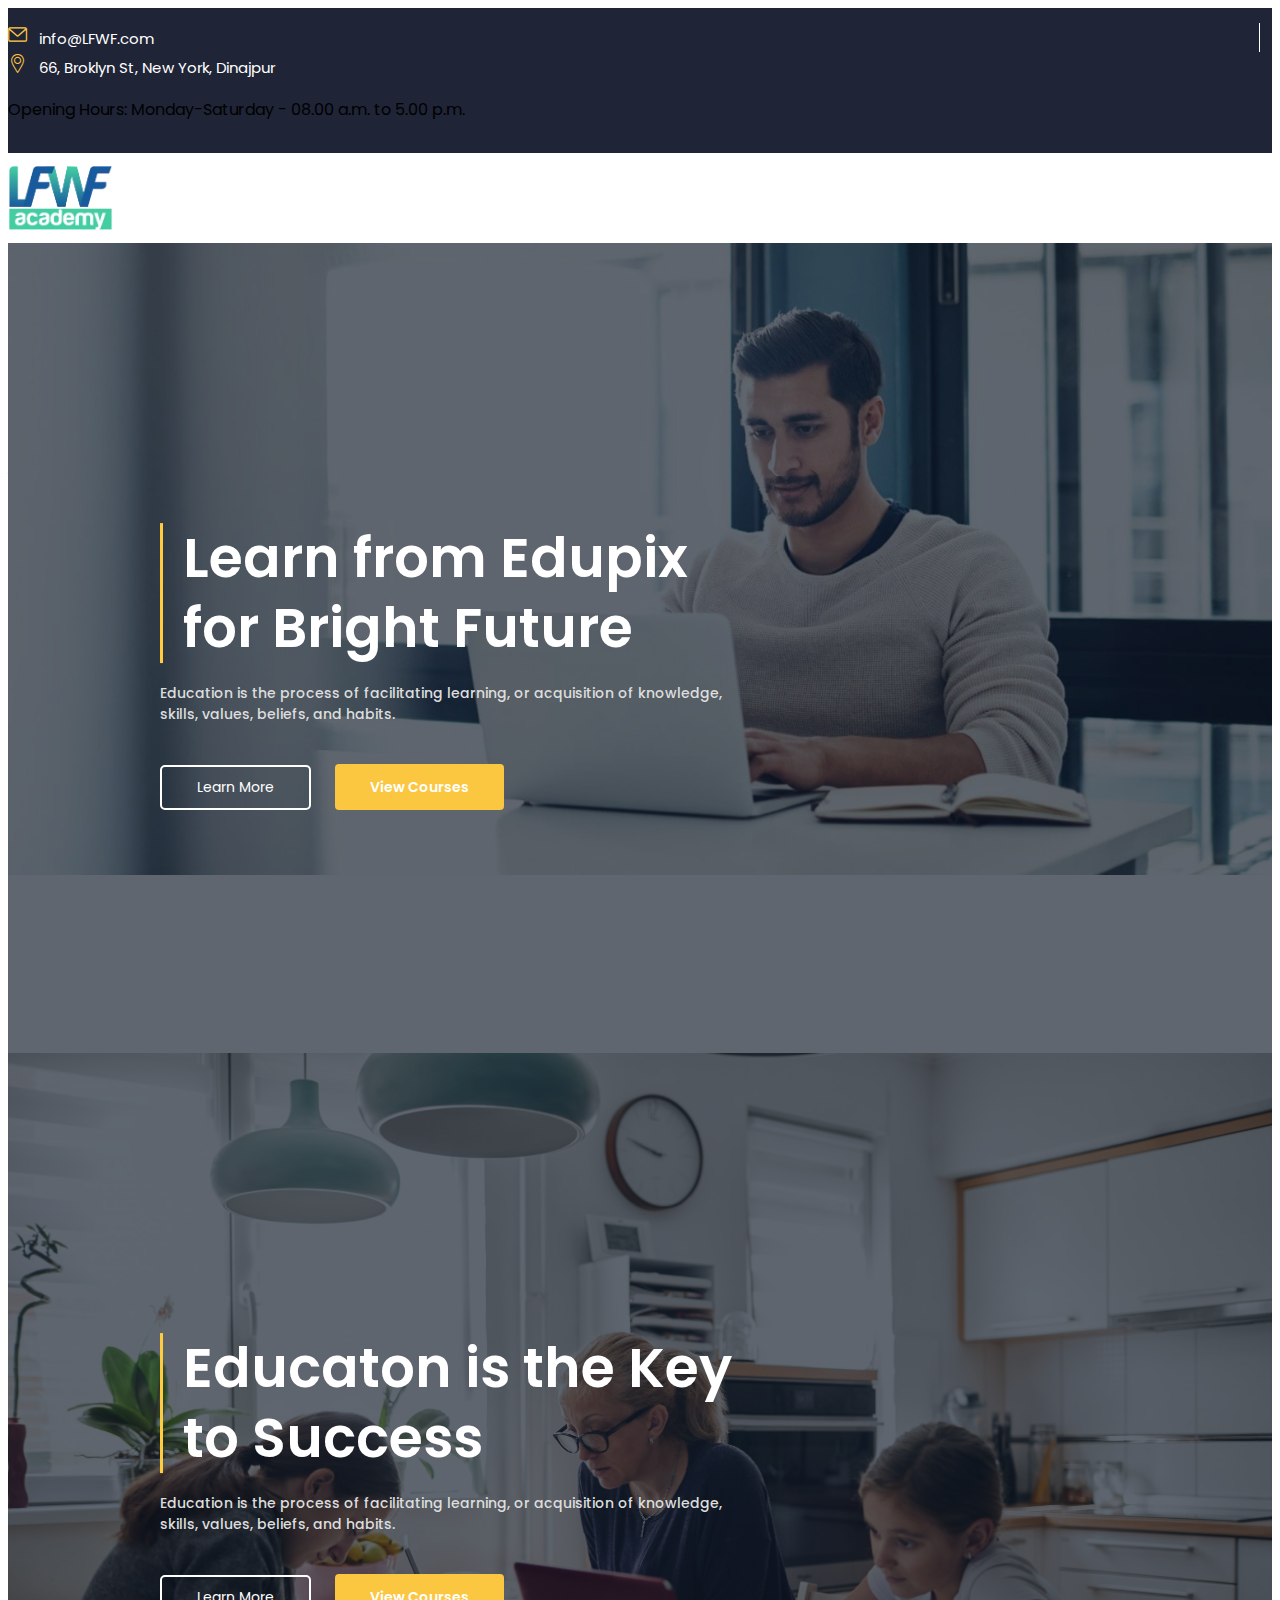
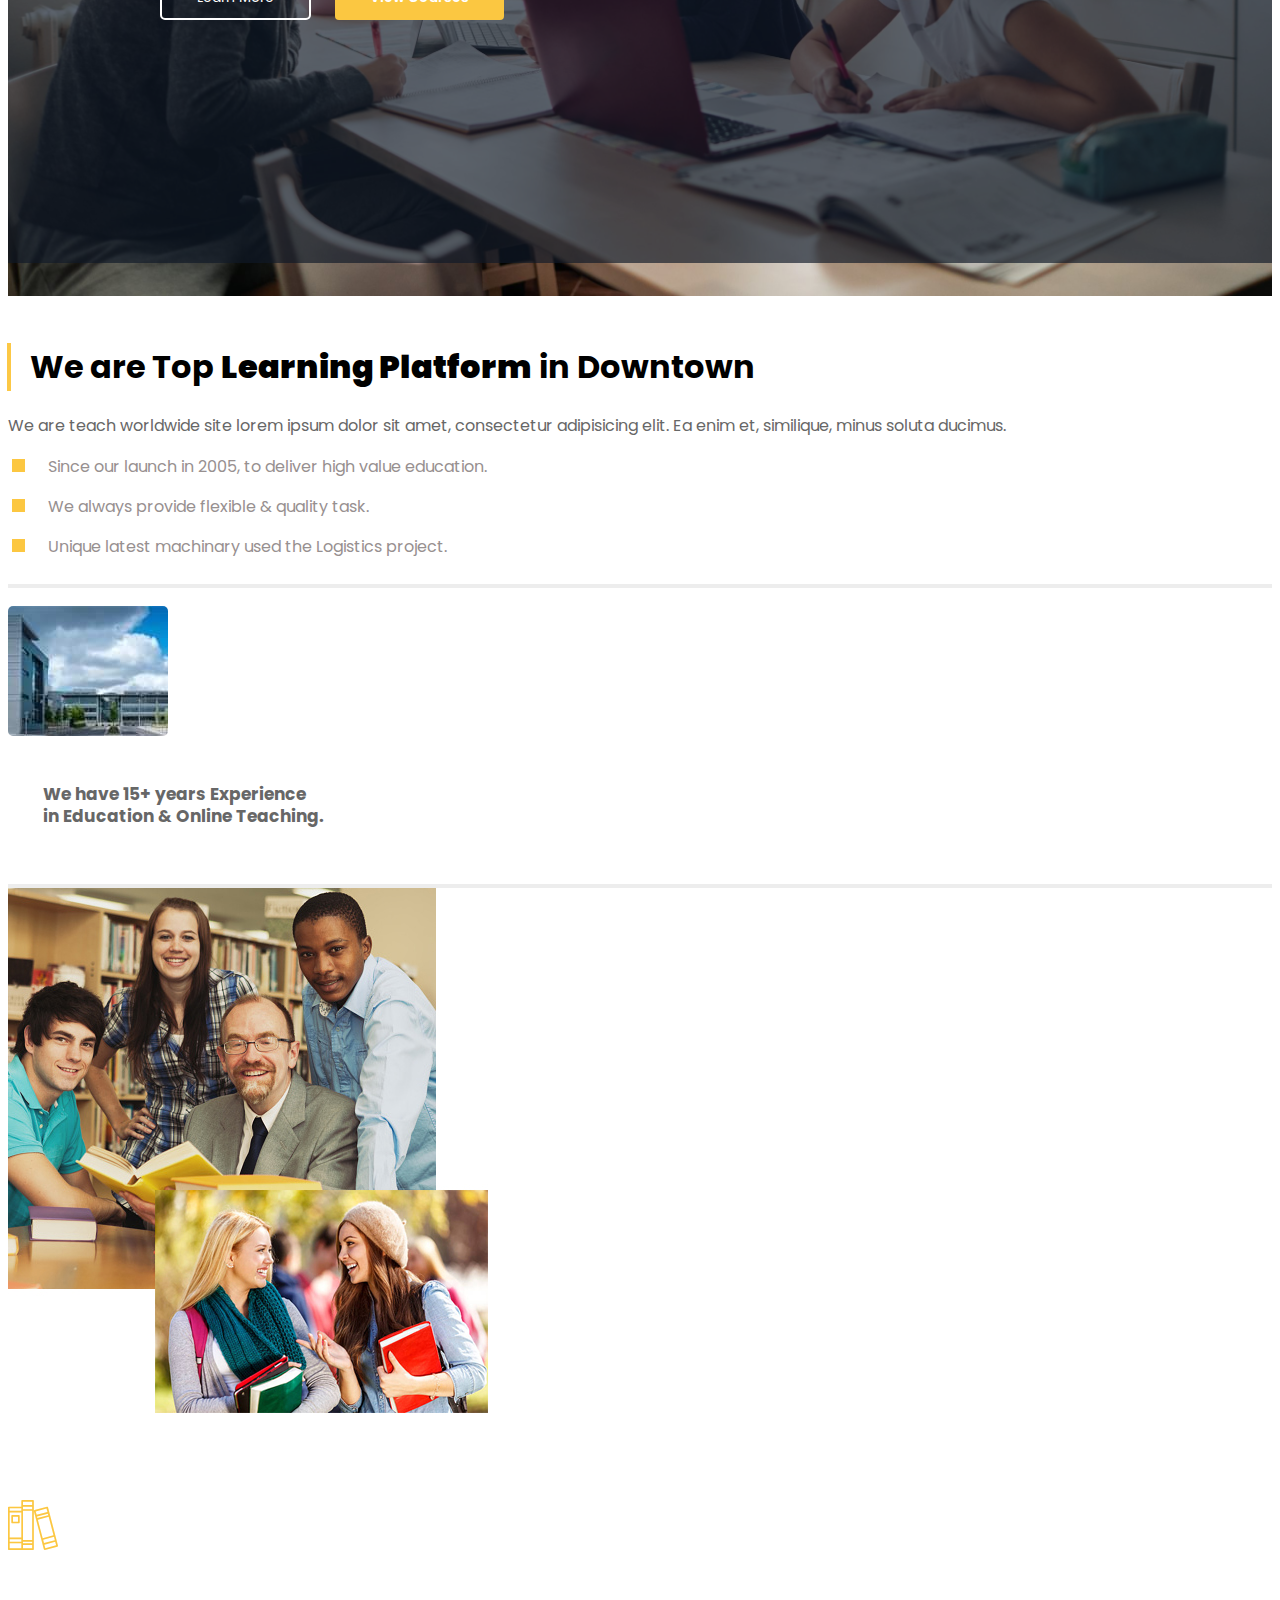
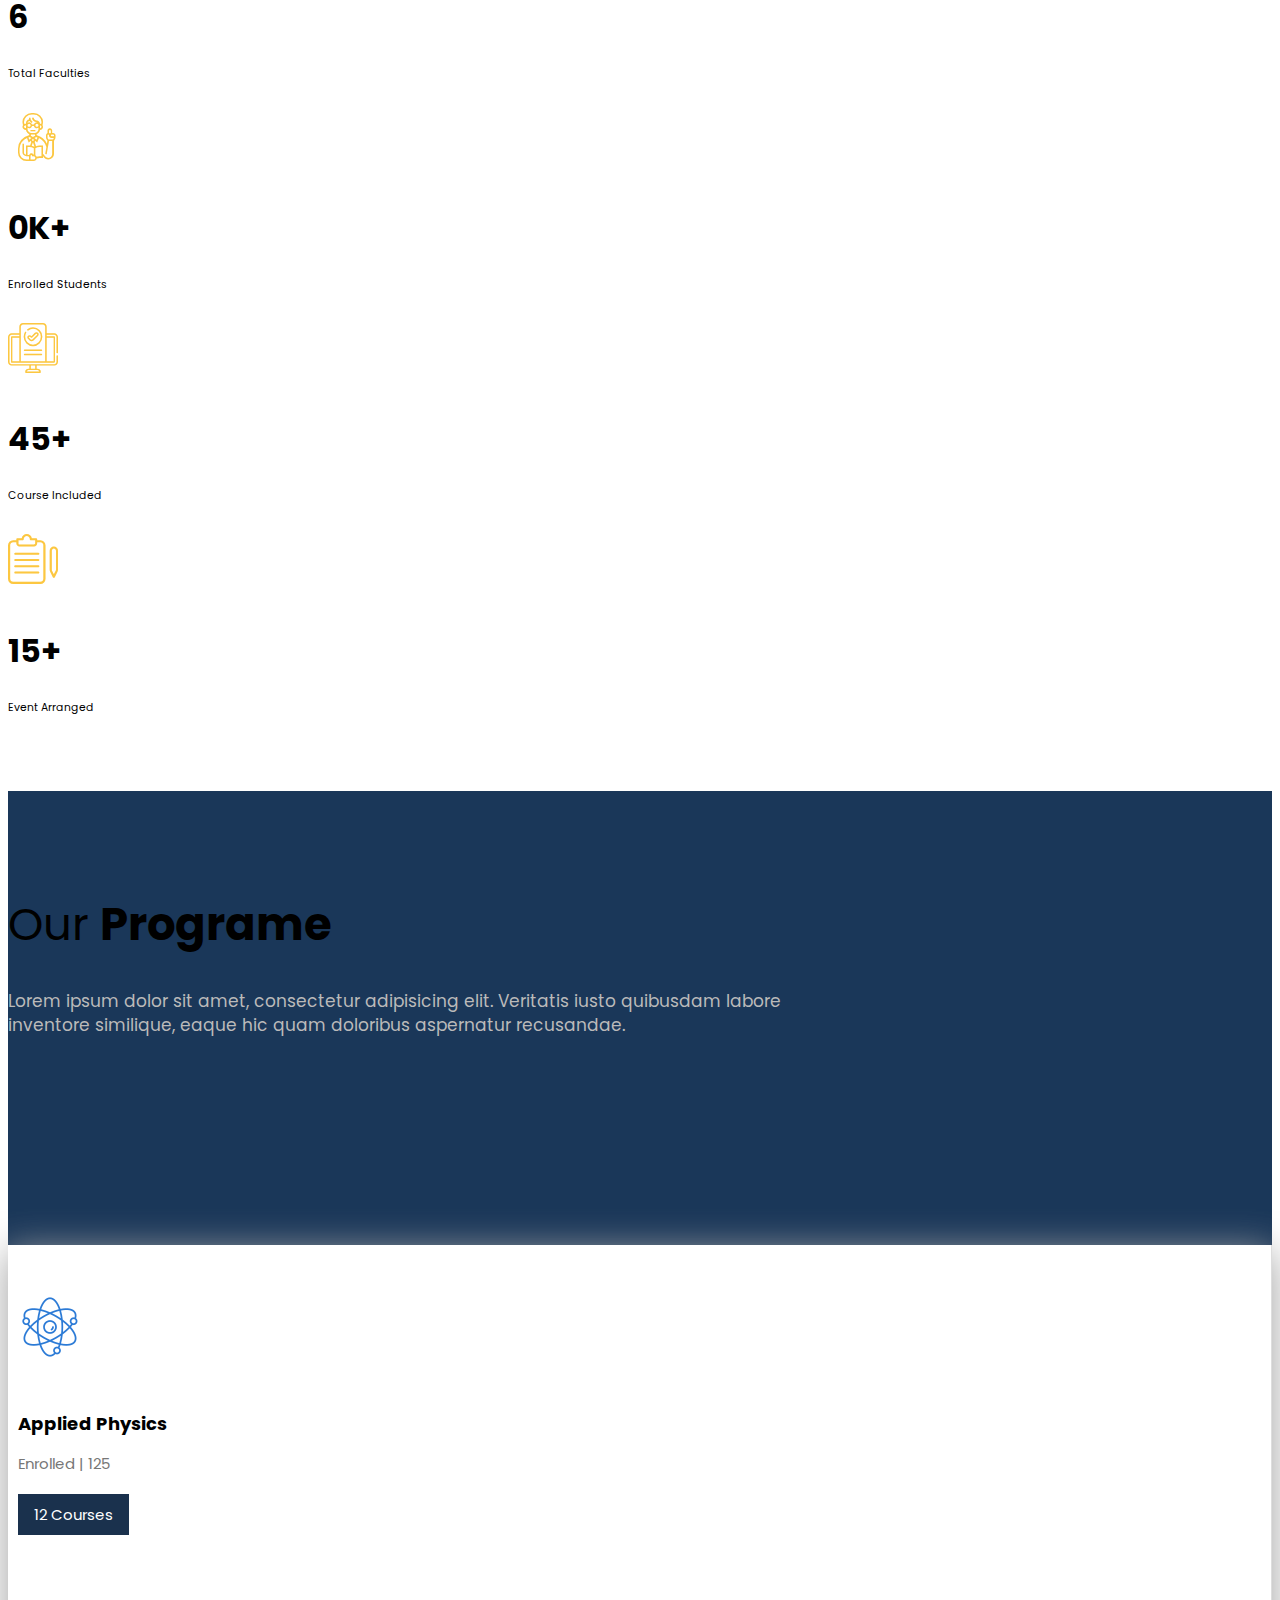
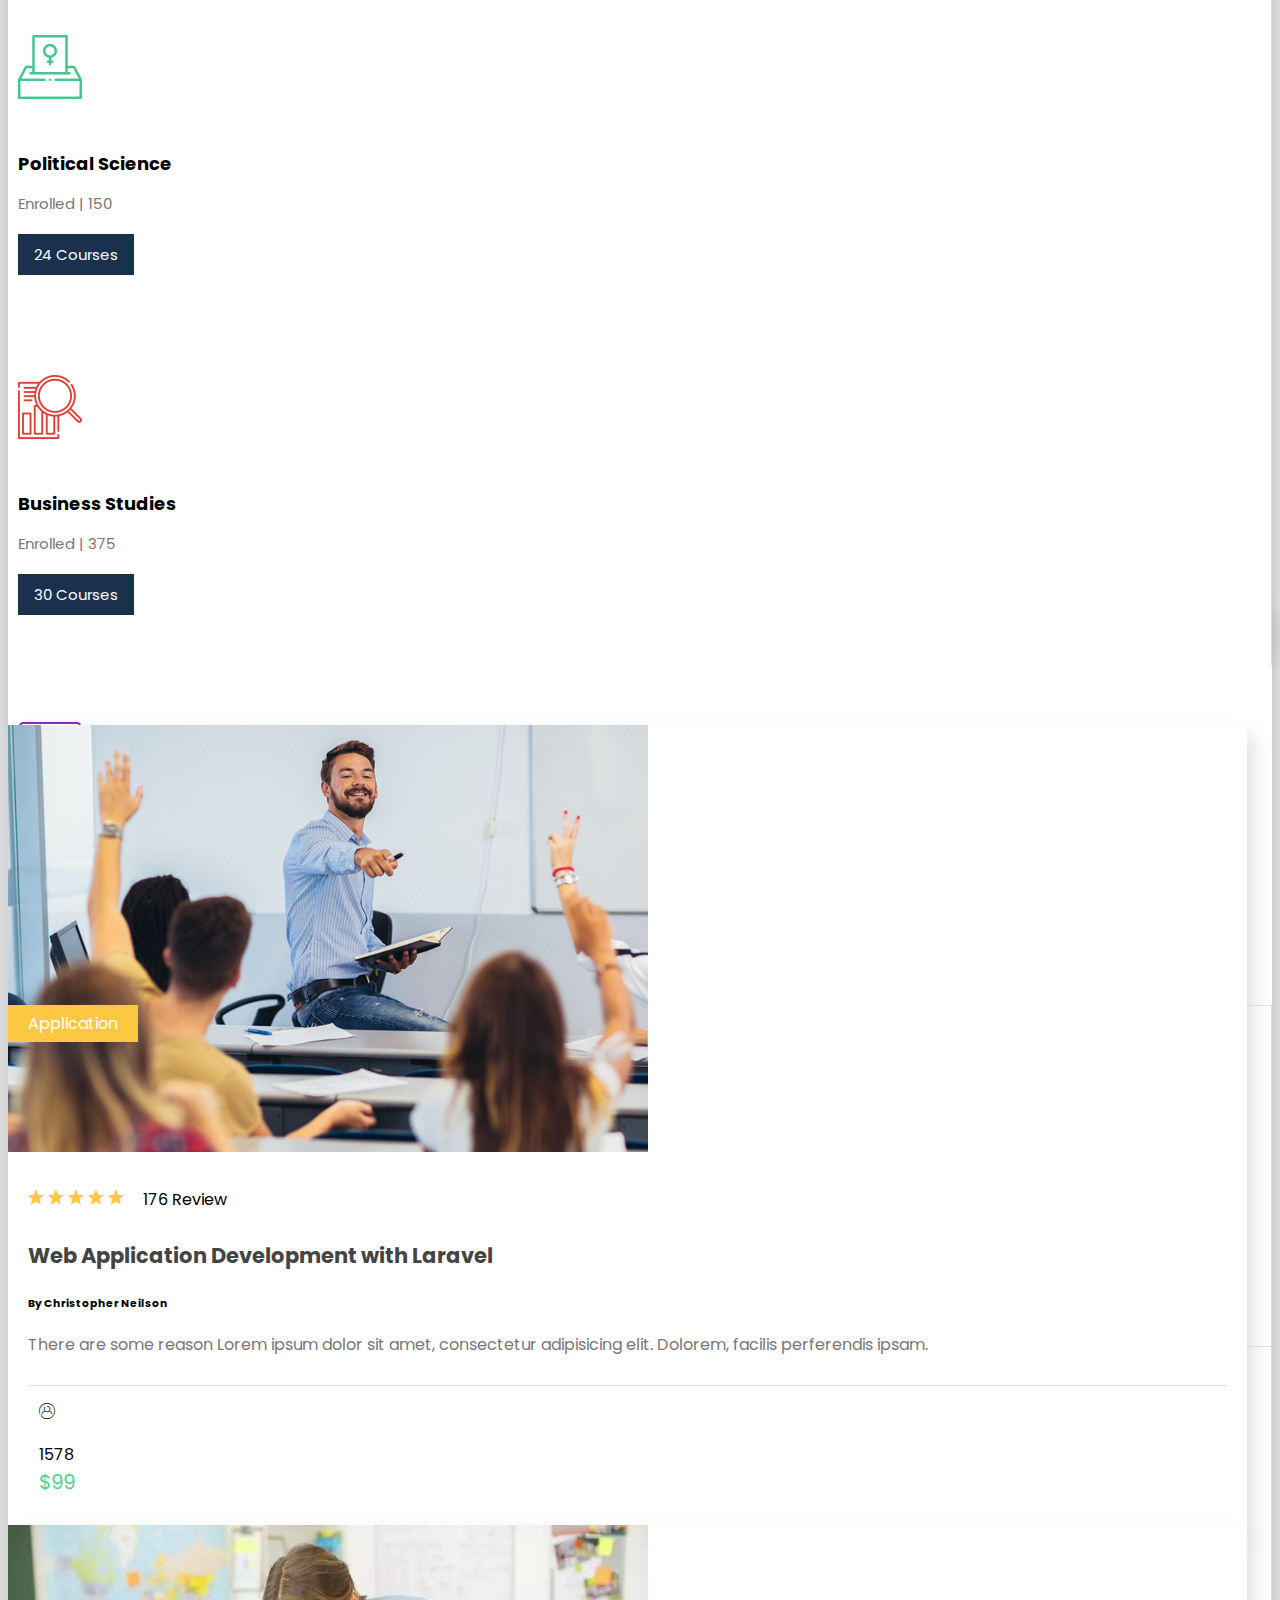
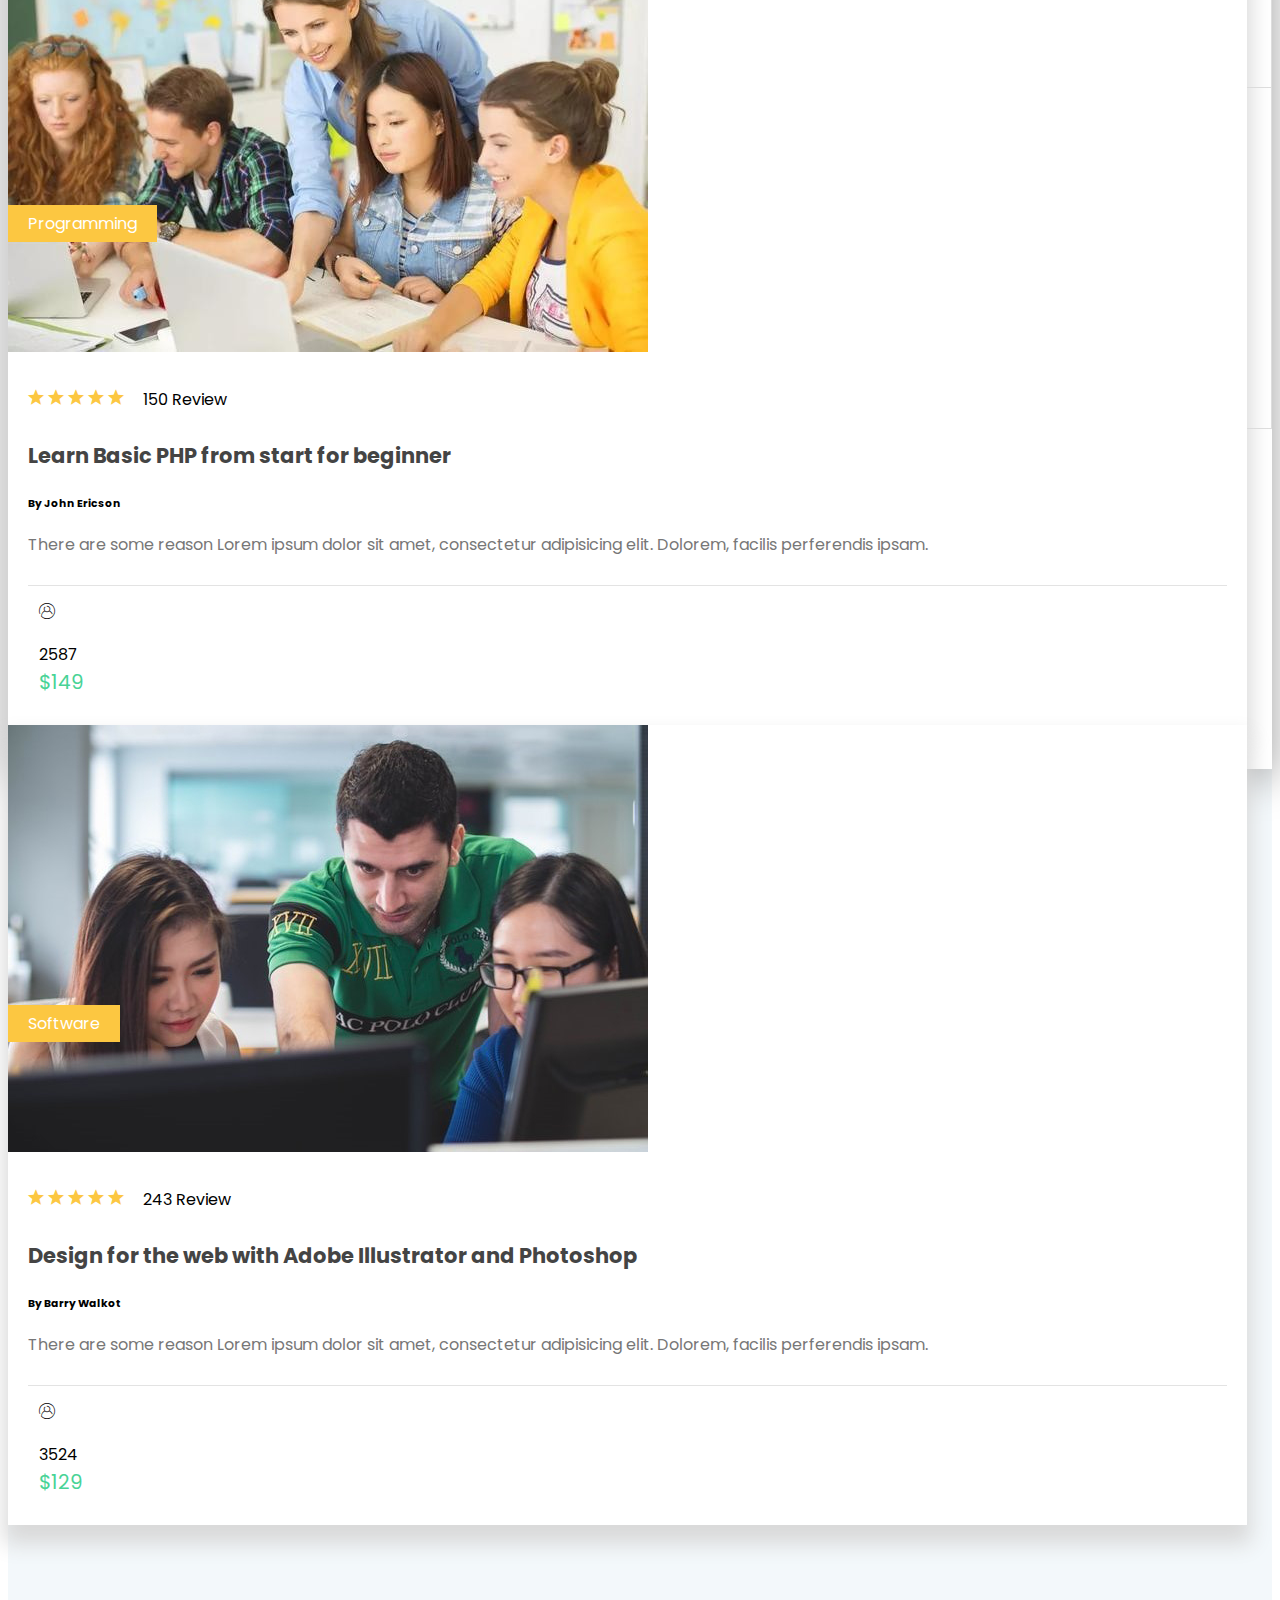
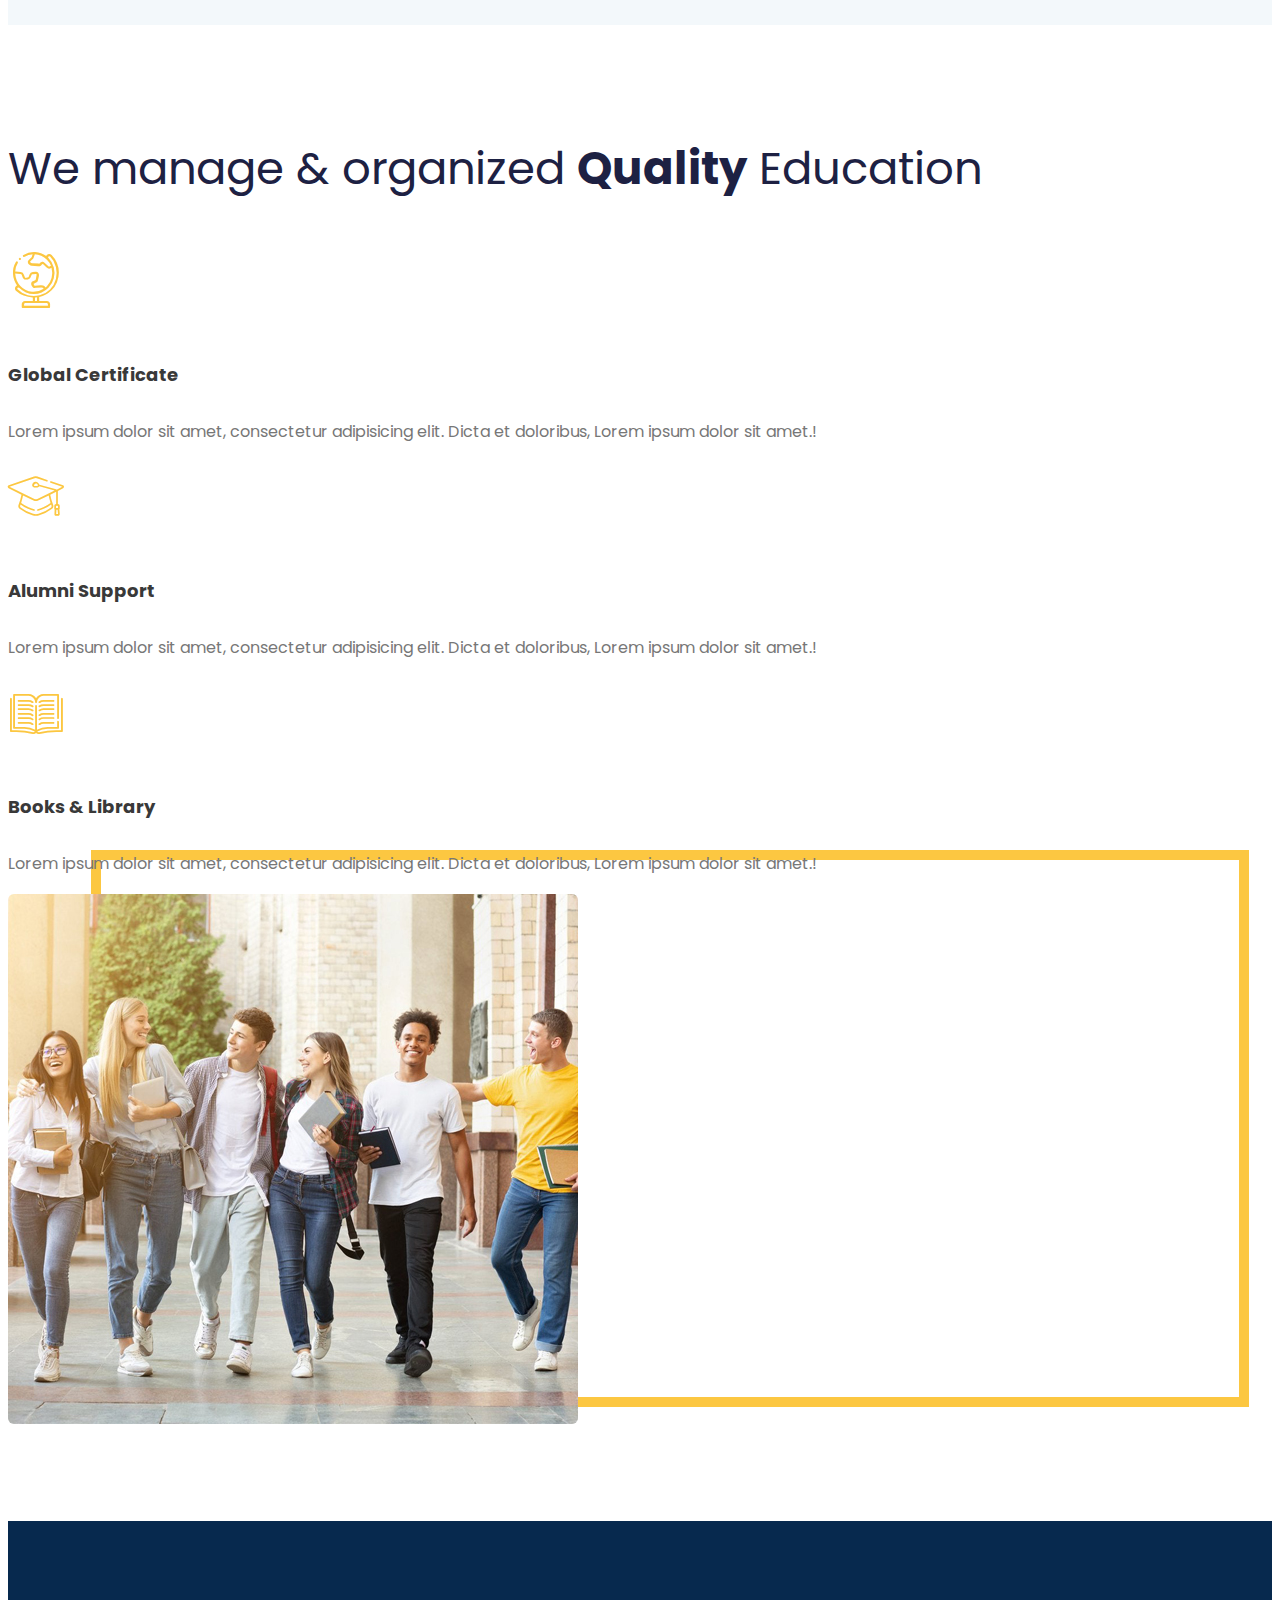
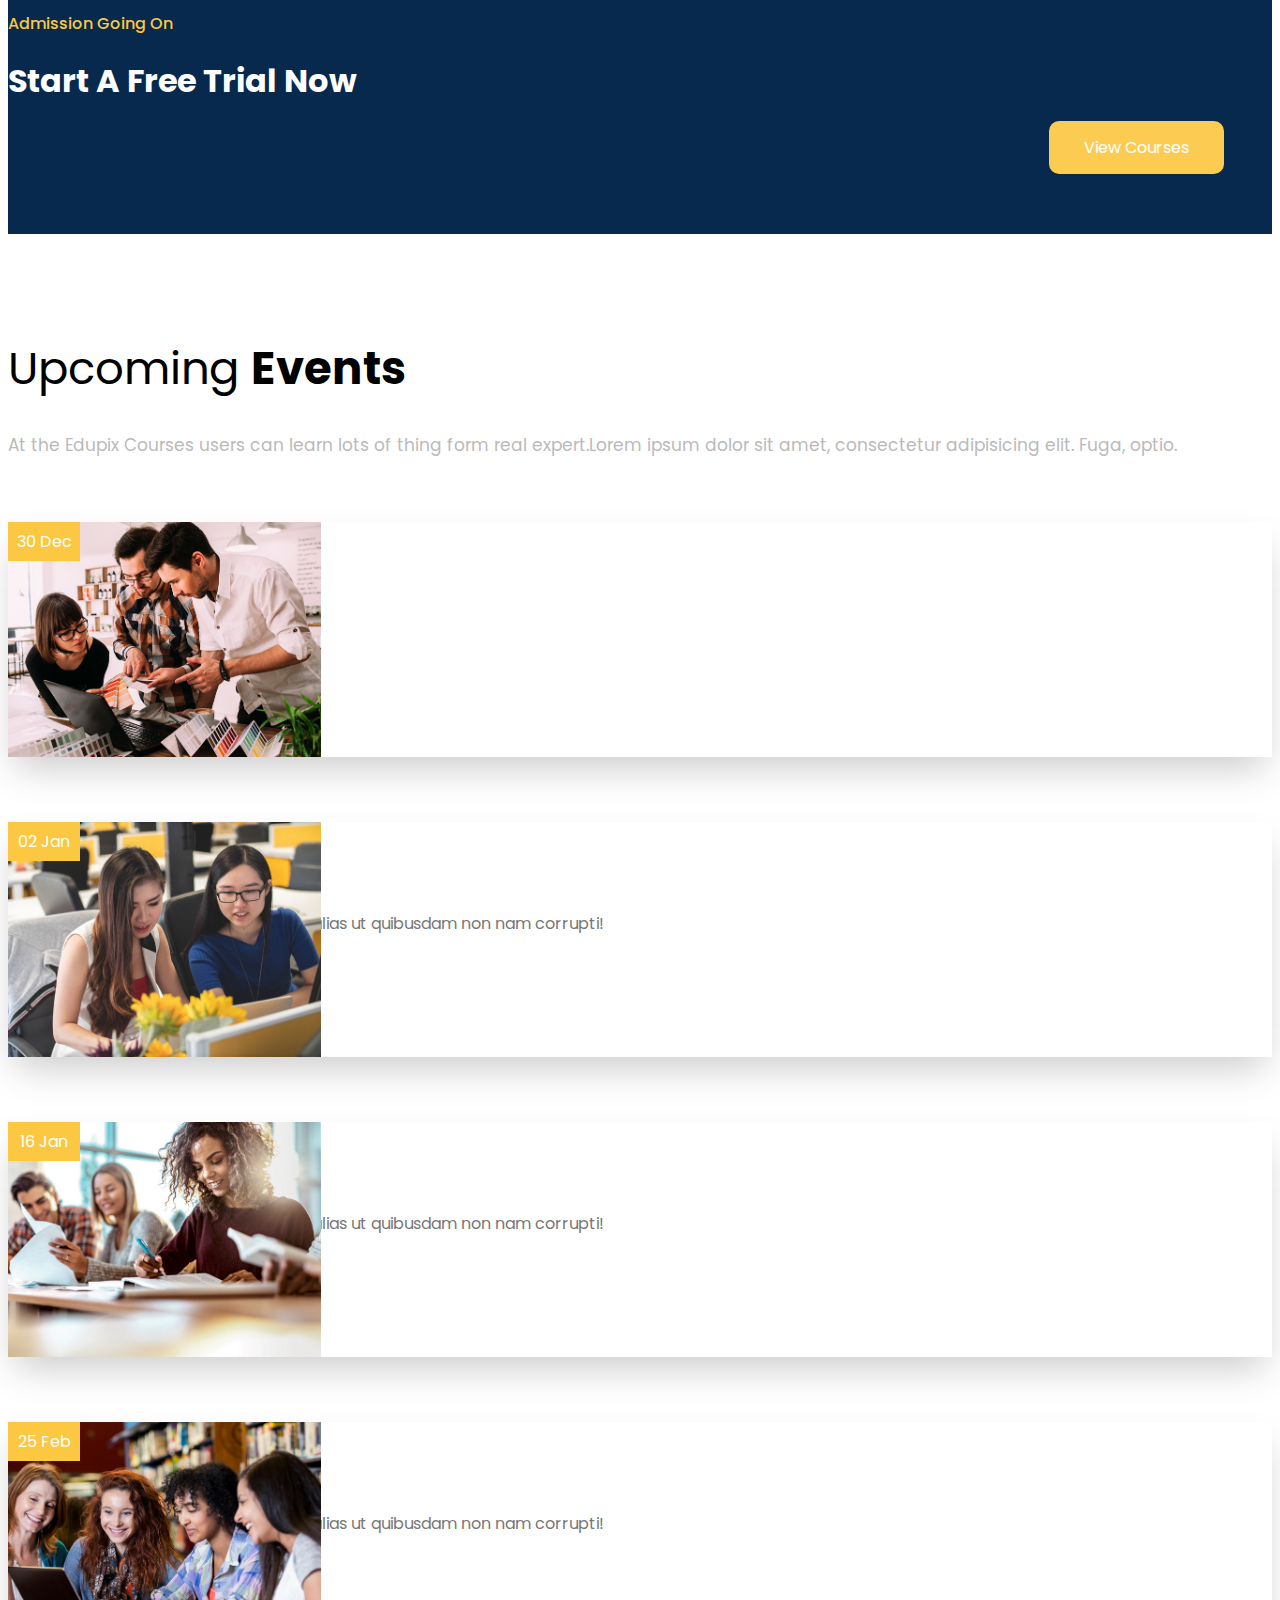
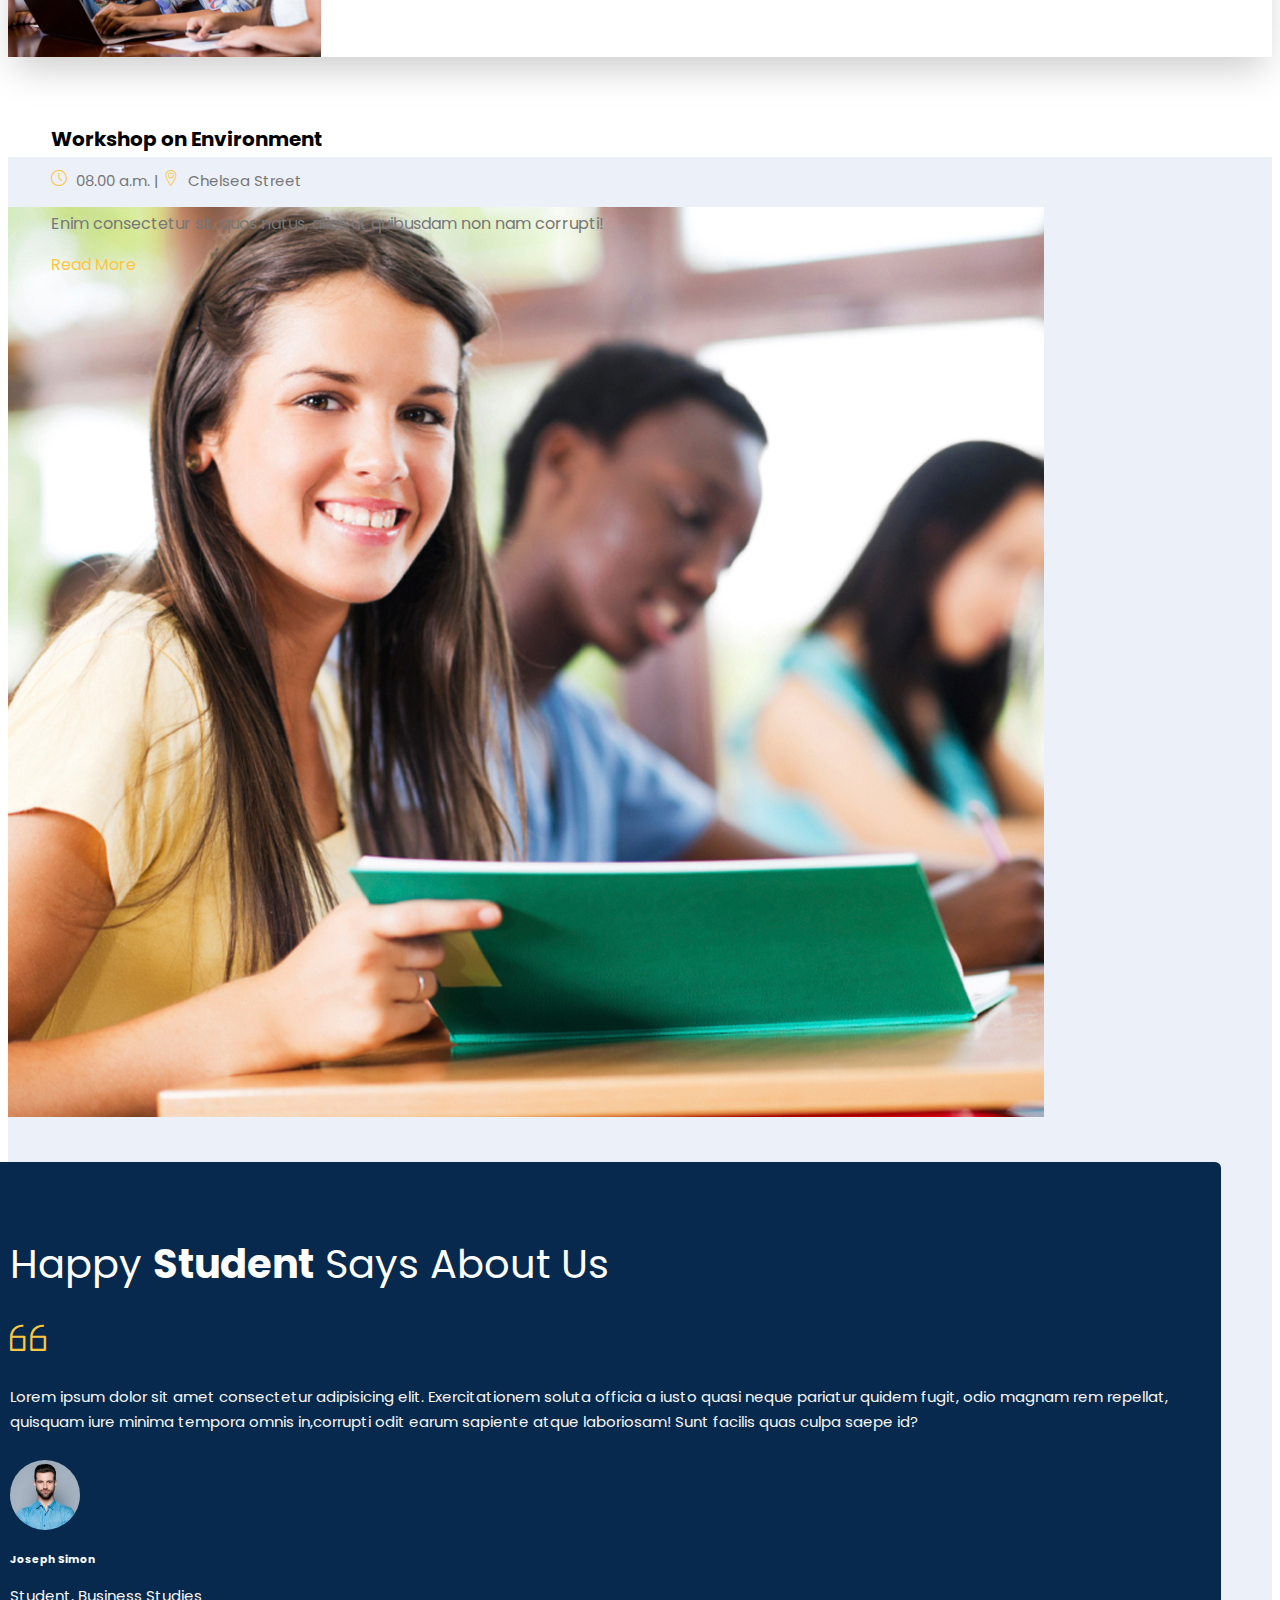
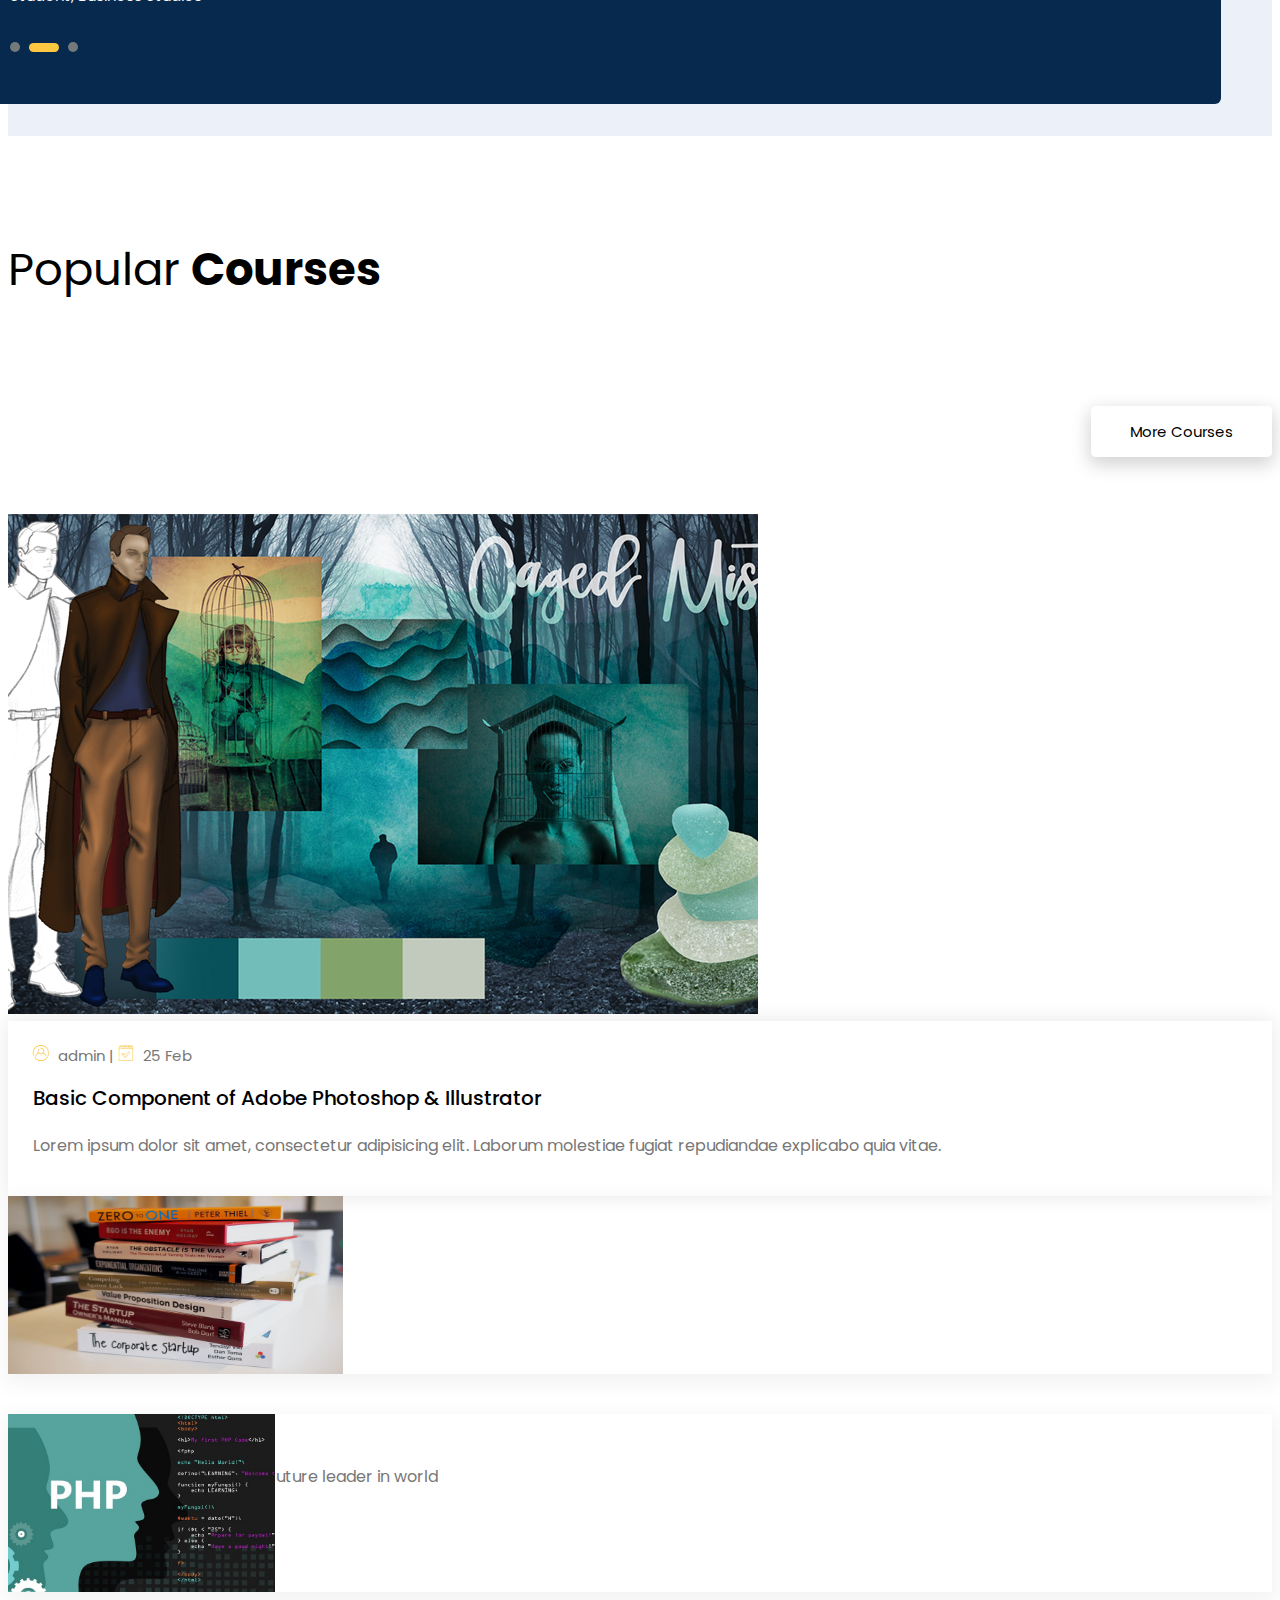
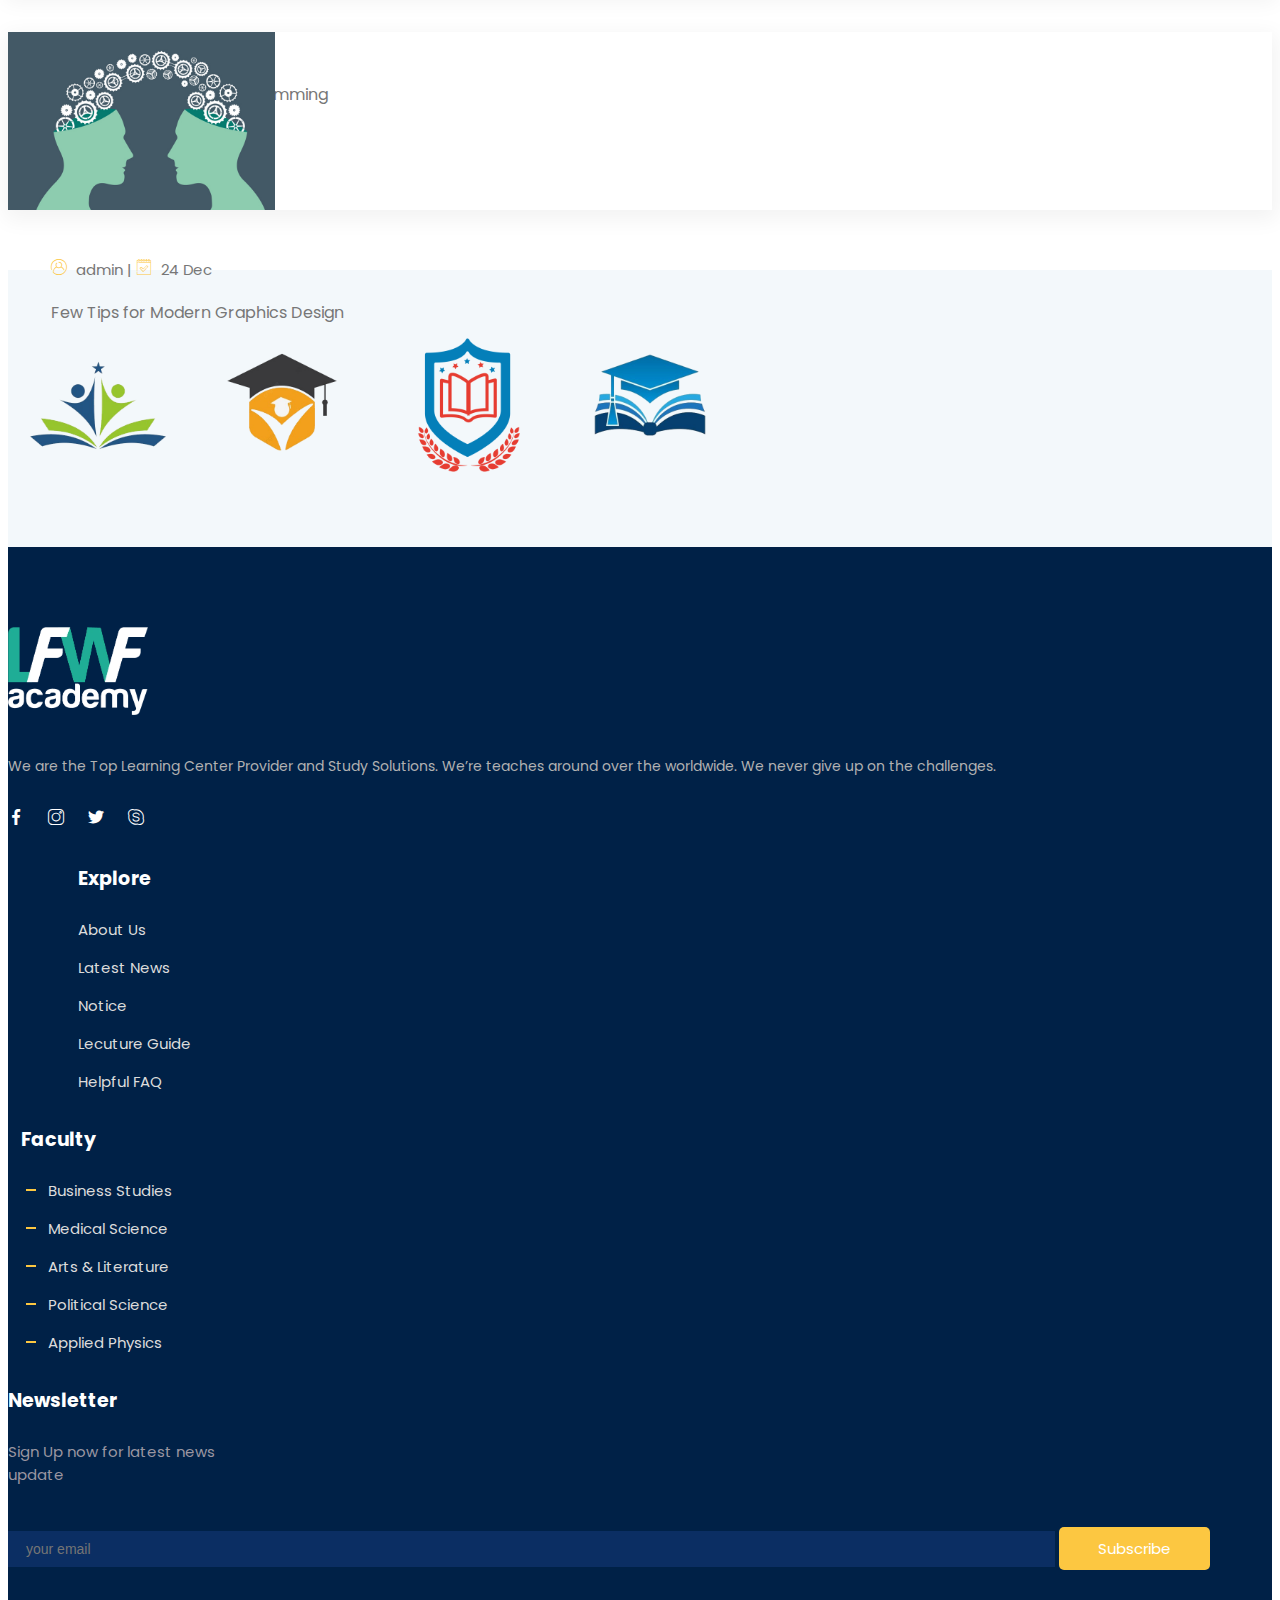
==== commit ab98c1af: "Project01" ====
--- a/44class12/index.html
+++ b/44class12/index.html
@@ -5,1123 +5,891 @@
     <meta charset="utf-8">
     <meta name="viewport" content="width=device-width, initial-scale=1">
 
-    <!--  font -->
+    <!-- font -->
     <link href="https://fonts.googleapis.com/css2?family=Poppins:ital,wght@0,100;0,200;0,300;0,400;0,500;0,600;0,700;0,800;0,900;1,100;1,200;1,300;1,400;1,500;1,600;1,700;1,800;1,900&display=swap" rel="stylesheet">
-
-    <!-- flaticon -->
-    <link rel="stylesheet" href="./my icon/flaticon.css">
 
     <!-- Bootstrap CSS -->
     <link href="https://cdn.jsdelivr.net/npm/bootstrap@5.0.0-beta3/dist/css/bootstrap.min.css" rel="stylesheet" integrity="sha384-eOJMYsd53ii+scO/bJGFsiCZc+5NDVN2yr8+0RDqr0Ql0h+rP48ckxlpbzKgwra6" crossorigin="anonymous">
-  
+    <title>exam-05</title>
+    <link rel="stylesheet" href="./icon/flaticon.css">
     <link rel="stylesheet" href="./style.css">
-
-    <title>exam-02</title>
-    <link rel="stylesheet" href="./responsive.css">
   </head>
   <body>
 
-  <section class="header-top">
+    <!-- Header Start -->
+    <section class="header-top">
+        <div class="container">
+            <div class="row">
+                <div class="col-xl-6">
+                    <div class="top-header-left d-flex">
+                        <div class="header-top-p1">
+                            <i class="flaticon-envelope-1"></i>
+                        <a href="mailto:info@LFWF.com">info@LFWF.com</a>
+                        </div>
+                        <div class="header-top-p2">
+                            <i class="flaticon-location-pin"></i>
+                        <a href="#">66, Broklyn St, New York, Dinajpur </a>
+                        </div>
+                    </div>
+                </div>
+                <div class="col-xl-6">
+                    <div class="header-top-right">
+                        <p class="text-light mb-0 text-end fs-6">Opening Hours: Monday-Saturday - 08.00 a.m. to 5.00 p.m.</p>
+                    </div> 
+                </div>
+            </div>
+        </div>
+    </section>
+
+    <header class="pb-2 sticky-top">
+        <div class="container">
+            <div class="row">
+                <div class="col-xl-2">
+                    <div class="header-logo">
+                        <img src="./image/lfwfacademy-default-logo.webp" alt="">
+                    </div>
+                </div>
+                <div class="col-xl-7">
+                    <div class="header-menu">
+                        <ul class=" mb-0">
+                            <li><a href="#">HOME</a></li>
+                            <li><a href="#">PAGES</a>
+                                <ul>
+                                    <li><a href="#">About us</a></li>
+                                    <li><a href="#">Why Choose Us</a></li>
+                                    <li><a href="#">Our Programme</a></li>
+                                    <li><a href="#">Our Teacher</a></li>
+                                    <li><a href="#">Pricing</a></li>
+                                    <li><a href="#">FAQ</a></li>
+                                </ul>
+                            </li>
+                            <li><a href="#">COURSES</a>
+                                <ul>
+                                    <li><a href="#">Courses</a></li>
+                                    <li><a href="#">Course Details</a></li>
+                                </ul>
+                            </li>
+                            <li><a href="#">EVENT</a>
+                                <ul>
+                                    <li><a href="#">Event</a></li>
+                                    <li><a href="#">Event Details</a></li>
+                                </ul>
+                            </li>
+                            <li><a href="#">BLOG</a>
+                                <ul>
+                                    <li><a href="#">Blog-Classic</a></li>
+                                    <li><a href="#">Blog-Grid</a></li>
+                                    <li><a href="#">Blog Details</a></li>
+                                </ul>
+                            </li>
+                            <li><a href="#">CONTACT</a></li>
+                        </ul>
+                    </div>
+
+                    
+                </div>
+                <div class="col-xl-3">
+                    <div class="header-right d-flex justify-content-between">
+                        <div class="header-btn">
+                            <a href="#">Enroll Now</a>
+                        </div>
+                        <div class="header-search">
+                            <i class="flaticon-searching"></i>
+                        </div>
+                    </div>
+                </div>
+            </div>
+        </div>
+    </header>
+
+    <!-- Header End -->
+
+
+    <!-- Banner start -->
+    <section>
+
+        <div id="carouselExampleControls" class="carousel slide banner-section" data-bs-ride="carousel">
+
+            <div class="carousel-inner  banner-inner">
+        
+              <div class="carousel-item inner-part-one active">
+                <img src="./image/1.jpg" class="d-block w-100" alt="">
+                
+                <div class="banner-content">
+                  <h1>Learn from Edupix <br> for Bright Future</h1>
+                  <p>Education is the process of facilitating learning, or acquisition of knowledge, <br> skills, values, beliefs, and habits.</p>
+                  <div class="banner-btn">
+                    <a class="banner-btn1" href="#">Learn More</a>
+                    <a class="banner-btn2" href="#">View Courses</a>
+                  </div>
+                </div>
+              </div>
+        
+              <div class="carousel-item inner-part-two">
+                <img src="./image/2.jpg" class="d-block w-100" alt="">
+                <div class="banner-content">
+                  <h1>Educaton is the Key<br>  to Success</h1>
+                  <p>Education is the process of facilitating learning, or acquisition of knowledge, <br> skills, values, beliefs, and habits.</p>
+                  <div class="banner-btn">
+                    <a class="banner-btn1" href="#">Learn More</a>
+                    <a class="banner-btn2" href="#">View Courses</a>
+                  </div>
+                </div>
+              </div>
+              
+            </div>
+        
+        
+            <button class="carousel-control-prev btn-one" type="button" data-bs-target="#carouselExampleControls"
+              data-bs-slide="prev">
+              <!-- <span class="carousel-control-prev-icon" aria-hidden="true"></span> -->
+              <i class="flaticon-left-chevron-1"></i>
+              <span class="visually-hidden">Previous</span>
+            </button>
+        
+            <button class="carousel-control-next btn-two" type="button" data-bs-target="#carouselExampleControls"
+              data-bs-slide="next">
+              <!-- <span class="carousel-control-next-icon" aria-hidden="true"></span> -->
+              <i class="flaticon-right-chevron-1"></i>
+
+              <span class="visually-hidden">Next</span>
+            </button>
+        
+          </div>
+    </section>
+
+    <!-- Banner End -->
+
+
+    <!-- About start -->
+    <section class="about-section">
+        <div class="container">
+            <div class="row">
+                <div class="col-xl-6">
+                    <div class="about-text">
+                        <h1>We are Top <b>Learning Platform</b> in Downtown</h1>
+                        <p>We are teach worldwide site lorem ipsum dolor sit amet, consectetur adipisicing elit. Ea enim et, similique, minus soluta ducimus.</p>
+                        <ul>
+                            <li>Since our launch in 2005, to deliver high value education.</li>
+                            <li>We always provide flexible & quality task. </li>
+                            <li>Unique latest machinary used the Logistics project.</li>
+                        </ul>
+
+                        <div class="about-experience d-flex align-items-center ">
+                            <div class="experience-image">
+                                <img src="./image/167261910_319961646133474_4807571806941780739_n.jpg" alt="">
+                            </div>
+                            <div class="experience-text">
+                                <h6>We have 15+ years Experience <br> in Education & Online Teaching.</h6>
+                            </div>
+                        </div>
+                    </div>
+                </div>
+                <div class="col-xl-6">
+                   <div class="about-right-image">
+                    <img src="./image/learn1.jpg" alt="">
+                   </div>
+                </div>
+            </div>
+        </div>
+    </section>
+
+    <!-- About End -->
+
+    <!-- Counter Start -->
+    <section class="counter">
+        <div class="container">
+            <div class="row">
+                   <!-- 1 -->
+                <div class="col-xl-3">      
+                <div class="counter-item text-center">
+                    <i class="flaticon-book"></i>
+                    <h1>6</h1>
+                    <h6>Total Faculties</h6>
+                </div>
+                </div>
+                   <!-- 2 -->
+                <div class="col-xl-3">      
+                <div class="counter-item text-center">
+                    <i class="flaticon-teacher"></i>
+                    <h1>0K+</h1>
+                    <h6>Enrolled Students</h6>
+                </div>
+                </div>
+                   <!-- 3 -->
+                <div class="col-xl-3">      
+                <div class="counter-item text-center">
+                    <i class="flaticon-online-appointment"></i>
+                    <h1>45+</h1>
+                    <h6>Course Included</h6>
+                </div>
+                </div>
+                   <!-- 4 -->
+                <div class="col-xl-3">      
+                <div class="counter-item text-center">
+                    <i class="flaticon-clipboard"></i>
+                    <h1>15+</h1>
+                    <h6>Event Arranged</h6>
+                </div>
+                </div>
+
+            </div>
+        </div>
+    </section>
+
+
+
+
+    <!-- Programe start -->
+    <section class="programe-section">
+        <div class="container">
+            <div class="row">
+                <div class="col-xl-2"></div>
+                <div class="col-xl-8 text-center text-light programe-text">
+                    <h1>Our <span>Programe</span></h1>
+                    <p>Lorem ipsum dolor sit amet, consectetur adipisicing elit. Veritatis iusto quibusdam labore <br> inventore similique, eaque hic quam doloribus aspernatur recusandae.</p>
+                </div>
+                <div class="col-xl-2"></div>
+            </div>
+
+
+
+
+        <div class="programe-section-over">
+            <div class="row">
+                
+                <!-- 1 -->
+                <div class="col-xl-3 px-0 sec1">
+                    <div class="popular-items text-center">
+                        <img src="./image/atom.png" alt="">
+                        <h4>Applied Physics</h4>
+                        <p>Enrolled | 125</p>
+                        <a href="#">12 Courses</a>
+                    </div>
+                </div>
+                <!-- 2 -->
+                <div class="col-xl-3 px-0 sec2">
+                    <div class="popular-items text-center">
+                        <img src="./image/vote.png" alt="">
+                        <h4>Political Science</h4>
+                        <p>Enrolled | 150</p>
+                        <a href="#">24 Courses</a>
+                    </div>
+                </div>
+                <!-- 3 -->
+                <div class="col-xl-3 px-0 sec3">
+                    <div class="popular-items text-center">
+                        <img src="./image/research.png" alt="">
+                        <h4>Business Studies</h4>
+                        <p>Enrolled | 375</p>
+                        <a href="#">30 Courses</a>
+                    </div>
+                </div>
+                <!-- 4 -->
+                <div class="col-xl-3 px-0 sec4">
+                    <div class="popular-items text-center">
+                        <img src="./image/computer.png" alt="">
+                        <h4>Computer Science</h4>
+                        <p>Enrolled | 360</p>
+                        <a href="#">45 Courses</a>
+                    </div>
+                </div>
+                <!-- 5 -->
+                <div class="col-xl-3 px-0 sec5">
+                    <div class="popular-items text-center">
+                        <img src="./image/palette.png" alt="">
+                        <h4>Art & Design</h4>
+                        <p>Enrolled | 120</p>
+                        <a href="#">32 Courses</a>
+                    </div>
+                </div>
+                <!-- 6 -->
+                <div class="col-xl-3 px-0 sec6">
+                    <div class="popular-items text-center">
+                        <img src="./image/microscope.png" alt="">
+                        <h4>Medical Science</h4>
+                        <p>Enrolled | 230</p>
+                        <a href="#">56 Courses</a>
+                    </div>
+                </div>
+                <!-- 7 -->
+                <div class="col-xl-3 px-0 sec7">
+                    <div class="popular-items text-center">
+                        <img src="./image/architecture.png" alt="">
+                        <h4>Architecture</h4>
+                        <p>Enrolled | 110</p>
+                        <a href="#">36 Courses</a>
+                    </div>
+                </div>
+                <!-- 8 -->
+                <div class="col-xl-3 px-0 sec8">
+                    <div class="popular-items text-center">
+                        <img src="./image/data-mining.png" alt="">
+                        <h4>Data Science</h4>
+                        <p>Enrolled | 56</p>
+                        <a href="#">10 Courses</a>
+                    </div>
+                </div>
+
+            </div>
+    </div>
+    </div>
+</section>
+
+
+
+<!--Programe end  -->
+
+<!-- course section start -->
+<section class="course-section">
     <div class="container">
-      <div class="row">
-        <div class="col-xl-6 col-lg-6 d-lg-block d-md-none">
-          <div class="header-top-left d-flex text-white">
-
-            <div class="h-adress d-flex def-two">
-              <i class="flaticon-placeholder"></i>
-              <p>Dhaka,Bangladesh</p>
-            </div>
-            <div class="h-mail d-flex def-two">
-              <i class="flaticon-airplane"></i>
-              <p> example@gmail.com</p>
-            </div>
-          </div>
-        </div>
-        <div class="col-xl-6 col-lg-6 d-lg-block d-md-none">
-          <div class="header-top-right  text-white">
-            <i class="flaticon-facebook"></i>
-            <i class="flaticon-twitter"></i>
-            <i class="flaticon-linkedin"></i>
-            <i class="flaticon-google-plus"></i>
-          </div>
-        </div>
-
-      </div>
-    </div>
-  </section>
-
-  <nav class="navbar navbar-expand-lg navbar-light bg-light sticky-top">
+        <div class="row">
+            <div class="col-xl-6 text-dark programe-text">
+                <h1>Popular <span>Courses</span></h1>
+                <p>At the Edupix Courses users can learn lots of thing form real expert. <br> Lorem ipsum dolor sit amet, consectetur adipisicing elit. Fuga, optio.</p>
+            </div>
+            <div class="col-xl-6 more-course">
+                <a href="#">More Courses</a>
+            </div>
+        </div>
+
+
+
+        <div class="course-items">
+            <div class="row">
+                <!-- 1 -->
+                <div class="col-xl-4">
+                    <div class="course-details">
+                        <div class="coorse-image">
+                            <img class="rounded-top" src="./image/course 1.jpg" alt="">
+                        </div>
+                        <span class="span">Application</span>
+                        <div class="inner-text">
+                            <div class="review-rating">
+                                <i class="flaticon-star"></i>
+                                <i class="flaticon-star"></i>
+                                <i class="flaticon-star"></i>
+                                <i class="flaticon-star"></i>
+                                <i class="flaticon-star"></i>
+                                <span>176 Review</span>
+                            </div>
+                            <h4>Web Application Development with Laravel</h4>
+    
+                            <h6>By <span>Christopher Neilson</span></h6>
+    
+                            <p>There are some reason Lorem ipsum dolor sit amet, consectetur adipisicing elit. Dolorem, facilis perferendis ipsam.</p>
+    
+                            <div class="course-enroll d-flex">
+                                <div class="enroll-people d-flex">
+                                    <i class="flaticon-user"></i>
+                                    <p>1578</p>
+                                </div>
+    
+                                <div class="enroll-amount">
+                                    <span>$99</span>
+                                </div>
+    
+                            </div>
+                        </div>
+                    </div>
+                </div>
+
+                <!-- 2 -->
+                <div class="col-xl-4">
+                    <div class="course-details">
+                        <div class="coorse-image">
+                            <img class="rounded-top" src="./image/course 2.jpg" alt="">
+                        </div>
+                        <span class="span">Programming</span>
+                        <div class="inner-text">
+                            <div class="review-rating">
+                                <i class="flaticon-star"></i>
+                                <i class="flaticon-star"></i>
+                                <i class="flaticon-star"></i>
+                                <i class="flaticon-star"></i>
+                                <i class="flaticon-star"></i>
+                                <span> 150 Review</span>
+                            </div>
+                            <h4>Learn Basic PHP from start for beginner</h4>
+    
+                            <h6>By <span> John Ericson</span></h6>
+    
+                            <p>There are some reason Lorem ipsum dolor sit amet, consectetur adipisicing elit. Dolorem, facilis perferendis ipsam.</p>
+    
+                            <div class="course-enroll d-flex">
+                                <div class="enroll-people d-flex">
+                                    <i class="flaticon-user"></i>
+                                    <p>2587</p>
+                                </div>
+    
+                                <div class="enroll-amount">
+                                    <span>$149</span>
+                                </div>
+    
+                            </div>
+                        </div>
+                    </div>
+                </div>
+
+                <!-- 3 -->
+                <div class="col-xl-4">
+                    <div class="course-details">
+                        <div class="coorse-image">
+                            <img class="rounded-top" src="./image/course 3.jpg" alt="">
+                        </div>
+                        <span class="span">Software</span>
+                        <div class="inner-text">
+                            <div class="review-rating">
+                                <i class="flaticon-star"></i>
+                                <i class="flaticon-star"></i>
+                                <i class="flaticon-star"></i>
+                                <i class="flaticon-star"></i>
+                                <i class="flaticon-star"></i>
+                                <span> 243 Review </span>
+                            </div>
+                            <h4>Design for the web with Adobe Illustrator and Photoshop</h4>
+    
+                            <h6>By <span> Barry Walkot</span></h6>
+    
+                            <p>There are some reason Lorem ipsum dolor sit amet, consectetur adipisicing elit. Dolorem, facilis perferendis ipsam.</p>
+    
+                            <div class="course-enroll d-flex">
+                                <div class="enroll-people d-flex">
+                                    <i class="flaticon-user"></i>
+                                    <p>3524</p>
+                                </div>
+    
+                                <div class="enroll-amount">
+                                    <span>$129</span>
+                                </div>
+    
+                            </div>
+                        </div>
+                    </div>
+                </div>
+
+
+
+
+            </div>
+        </div>
+    </div>
+</section>
+
+<!-- course section end -->
+
+<!-- Quality Education start -->
+<section class="quality-education-section">
     <div class="container">
-
-      <a class="navbar-brand" href="#">
-        <div class="header-logo">
-          <img class="img-fluid" src="./image/header logo.jpg" alt="">
-        </div>
-      </a>
-
-      <button class="navbar-toggler sticky-top" type="button" data-bs-toggle="collapse" data-bs-target="#navbarSupportedContent" aria-controls="navbarSupportedContent" aria-expanded="false" aria-label="Toggle navigation">
-        <span class="navbar-toggler-icon"></span>
-      </button>
-
-
-      <div class="collapse navbar-collapse" id="navbarSupportedContent">
-        
-        <div class="header-menu">
-
-
-          <ul class="navbar-nav me-auto mb-2 mb-lg-0">
-            <li>
-
-              <a href="#">Home<i class="flaticon-plus"></i></a>
-
-              <ul>
-                <li><a href="#">Home Layout 1</a></li>
-                <li><a href="#">Home Layout 2</a></li>
-                <li><a href="#">Home Layout 3</a></li>
-                <li><a href="#">Home Layout 4</a></li>
-                <li><a href="#">Home One Page</a></li>
-                <li>
-                  <a href="#">Header Styles<i class="flaticon-plus sub-menu-plus"></i></a>
-                  <ul>
-                    <li><a href="#">Header Styles One</a></li>
-                    <li><a href="#">Header Styles Two</a></li>
-                  </ul>
-                </li>
-              </ul>
-
-            </li>
-            <li><a href="#">About</a></li>
-            <li><a href="#">Page<i class="flaticon-plus"></i></a>
-              <ul>
-                <li><a href="#">Home Layout 1 <i class="flaticon-plus sub-menu-plus"></i></a>
-                
-                  <ul>
-                    <li><a href="#">All Members</a></li>
-                    <li><a href="#">Team Details</a></li>
-                  </ul>
-
-                </li>
-                <li><a href="#">Our Team</a></li>
-                <li><a href="#">Pricing</a></li>
-                <li><a href="#">Testimonials</a></li>
-                <li><a href="#">Contact Us</a></li>
-                <li><a href="#">FAQs</a></li>
-                <li><a href="#">Error Page</a></li>
-              </ul> 
-
-            <li><a href="#">Service<i class="flaticon-plus"></i></a>
-            
-              <ul>
-                <li><a href="#">Service 01</a></li>
-                <li><a href="#">Service 02</a></li>
-                <li><a href="#">Service 03</a></li>
-                <li><a href="#">Service 04</a></li>
-                <li><a href="#">Service 05</a></li>
-              </ul>
-
-            </li>
-            <li><a href="#">CaseStudy<i class="flaticon-plus"></i></a>
-              <ul>
-                <li><a href="#">All Case Study</a></li>
-                <li><a href="#">Single Case Study</a></li>
-              </ul>
-            </li>
-            <li><a href="#">News</a></li>
-          </ul>
-        </div>
-      </div>
-
-      <div class="header-right">
-        <div class="responsive-icon ">
-          <span class="line1"></span>
-          <span class="line2"></span>
-          <span class="line3"></span>
-        </div>
-        <i class="flaticon-search-1"></i>
-      </div>
-    </div>
-  </nav>
-
-
-  <!-- slider carousel-->
-  <div id="carouselExampleControls" class="carousel slide  main-carousel" data-bs-ride="carousel">
-    <div class="carousel-inner  full-slider">
-
-      <div class="carousel-item active overlay my-item">
-        <img src="./image/ia_100000062.jpg" class="d-block w-100" alt="...">
-        <div class="coursel-text">
-          <h1>Make a Good Plan &  Grow Your Business</h1>
-          <p class="lead">We have almost 35+ years of experience for providing consulting services solutions</p>
-          <div class="carousel-btn">
-            <a class="btn-primary text-white" href="#">Get a Quote</a>
-          </div>
-        </div>
-
-      </div>
-
-      <div class="carousel-item overlay my-item">
-        <img src="./image/ia_100000063.jpg" class="d-block w-100 height:40vh" alt="...">
-        <div class="coursel-text">
-          <h1>Make a Good Plan &  Grow Your Business</h1>
-          <p class="lead">We have almost 35+ years of experience for providing consulting services solutions</p>
-          <div class="carousel-btn">
-            <a class="btn-primary text-white" href="#">Get a Quote</a>
-          </div>
-        </div>
-
-      </div>
-
-      <div class="carousel-item overlay my-item">
-        <img src="./image/ia_100000068.jpg" class="d-block w-100" alt="...">
-        <div class="coursel-text">
-          <h1>Make a Good Plan &  Grow Your Business</h1>
-          <p class="lead">We have almost 35+ years of experience for providing consulting services solutions</p>
-          <div class="carousel-btn">
-            <a class="btn-primary text-white" href="#">Get a Quote</a>
-          </div>
-        </div>
-
-      </div>
-
-    </div>
-    
-    <button class="carousel-control-prev first-btn" type="button" data-bs-target="#carouselExampleControls" data-bs-slide="prev">
-      <i class="flaticon-left-arrow pre-icon btn-controll"></i>
-      <span class="visually-hidden">Previous</span>
-    </button>
-
-    <button class="carousel-control-next second-btn" type="button" data-bs-target="#carouselExampleControls" data-bs-slide="next">
-      <i class="flaticon-right-arrow-2 post-icon btn-controll"></i>
-      <span class="visually-hidden">Next</span>
-    </button>
-  </div>
-
-  <!-- FEATURE SECTION -->
-  <section class="feature feature-bg">
+        <div class="row">
+            <div class="col-xl-6 our-activity">
+                <h1>We manage & organized <b>Quality</b> Education</h1>
+                <div class="our-quality">
+                    <!-- 1 -->
+                    <div class="quality-items d-flex">
+                        <i class="flaticon-globe"></i>
+                        <div class="quality-item-text">
+                            <h5>Global Certificate</h5>
+                            <p>Lorem ipsum dolor sit amet, consectetur adipisicing elit. Dicta et doloribus, Lorem ipsum dolor sit amet.!</p>
+                        </div>
+                    </div>
+
+                    <!-- 2 -->
+                    <div class="quality-items d-flex my-4">
+                        <i class="flaticon-mortarboard"></i>
+                        <div class="quality-item-text">
+                            <h5>Alumni Support</h5>
+                            <p>Lorem ipsum dolor sit amet, consectetur adipisicing elit. Dicta et doloribus, Lorem ipsum dolor sit amet.!</p>
+                        </div>
+                    </div>
+
+                    <!-- 3 -->
+                    <div class="quality-items d-flex">
+                        <i class="flaticon-book-1"></i>
+                        <div class="quality-item-text">
+                            <h5>Books & Library</h5>
+                            <p>Lorem ipsum dolor sit amet, consectetur adipisicing elit. Dicta et doloribus, Lorem ipsum dolor sit amet.!</p>
+                        </div>
+                    </div>
+
+
+
+                </div>
+            </div>
+            <div class="col-xl-6">
+                <div class="quality-item-image">
+                    <img src="./image/feature.jpg" alt="">
+                </div>
+            </div>
+        </div>
+    </div>
+</section>
+
+
+<!-- Quality Education End -->
+
+<!-- Free Trial Section start -->
+<section class="free-trial-section">
     <div class="container">
-      <div class="row">
-        <!-- 1 -->
-        <div class="col-xxl-4 col-xl-4 col-lg-6 col-md-6 col-sm-12">
-          <div class="feature-item">
-
-            <div class="f-image">
-              <img class="img-fluid rounded" src="./image/ia_100000008.png" alt="">
-            </div>
-
-            <div class="f-text rounded-bottom">
-              <h2>Creative Design</h2>
-              <p>Lorem ipsum dolor sit amet, consectetur adipisicing elit. Est amet similique ipsum reprehenderit sed.</p>
-              <a href="#"><i class="flaticon-long-arrow-pointing-to-the-right"></i></a>
-            </div>
-          </div>
-        </div>
-        <!-- 2 -->
-        <div class="col-xxl-4 col-xl-4 col-lg-6 col-md-6 col-sm-12">
-          <div class="feature-item">
-
-            <div class="f-image">
-              <img class="img-fluid rounded" src="./image/ia_100000009.png" alt="">
-            </div>
-
-            <div class="f-text rounded-bottom">
-              <h2>Creative Design</h2>
-              <p>Lorem ipsum dolor sit amet, consectetur adipisicing elit. Est amet similique ipsum reprehenderit sed.</p>
-              <a href="#"><i class="flaticon-long-arrow-pointing-to-the-right"></i></a>
-            </div>
-          </div>
-        </div>
-        <!-- 3 -->
-        <div class="col-xxl-4 col-xl-4 col-lg-6 col-md-6 col-sm-12">
-          <div class="feature-item">
-
-            <div class="f-image">
-              <img class="img-fluid rounded" src="./image/ia_100000010.png" alt="">
-            </div>
-
-            <div class="f-text rounded-bottom">
-              <h2>Creative Design</h2>
-              <p>Lorem ipsum dolor sit amet, consectetur adipisicing elit. Est amet similique ipsum reprehenderit sed.</p>
-              <a href="#"><i class="flaticon-long-arrow-pointing-to-the-right"></i></a>
-            </div>
-          </div>
-        </div>
-      </div>
-    </div>
-  </section>
-
-          <!-- Experience Section -->
-          <section class="experience">
-            <div class="container">
-              <div class="row">
-                <div class="col-xxl-6 col-xl-6 col-lg-12">
-                  <div class="experience-image">
-                    <img class="img-fluid" src="./image/ia_100000011.png" alt="">
-                  </div>
-                </div>
-                <div class="col-xxl-6 col-xl-6 col-lg-12 exp-text">
-                  <h1><span>We have 32+</span> Years Business Experiences</h1>
-                  <h5>Trusted Business Consulting Service Provider</h5>
-                  <p>Distinctively exploit optimal alignments for intuitive. Quickly coordinate business applications through revolutionary catalysts for chang the Seamlessly optimal testing procedures whereas processes. Synerg stically evolve 2.0 technologies rather than just in web & apps development optimal alignments for intuitive.</p>
-                  <img src="./image/ia_100000012.png" alt="">
-                  <div class="carousel-btn extend-padding">
-                    <a class="btn-primary text-white" href="#">Read More</a>
-                  </div>
-                </div>
-              </div>
-            </div>
-          </section>
-
-          <!-- Counter section -->
-    <section class="counter">
-      <div class="container">
         <div class="row">
-          <!-- 1 -->
-          <div class="col-xl-3 col-lg-6 col-md-6 new">
-            <div class="counter-part">
-              <div class="counter-icon">
-                <i class="flaticon-manager"></i>
-              </div>
-              <h1>1450</h1>
-              <h6>Happy Customers</h6>
-            </div>
-          </div>
-          <!-- 2 -->
-          <div class="col-xl-3 col-lg-6 col-md-6 new">
-            <div class="counter-part">
-              <div class="counter-icon">
-                <i class="flaticon-like"></i>
-              </div>
-              <h1>1864</h1>
-              <h6>Peoples Likes</h6>
-            </div>
-          </div>
-          <!-- 3 -->
-          <div class="col-xl-3 col-lg-6 col-md-6 new">
-            <div class="counter-part">
-              <div class="counter-icon">
-                <i class="flaticon-trophy"></i>
-              </div>
-              <h1>1280</h1>
-              <h6>Awards Achieved</h6>
-            </div>
-          </div>
-          <!-- 4 -->
-          <div class="col-xl-3 col-lg-6 col-md-6 new">
-            <div class="counter-part">
-              <div class="counter-icon">
-                <i class="flaticon-briefcase"></i>
-              </div>
-              <h1>32</h1>
-              <h6>Experiences</h6>
-            </div>
-          </div>
-
-        </div>
-      </div>
-    </section>
-
-
-
-<!-- Service section -->
-
-<section class="service-section">
-  <div class="container">
-    <div class="row service-row">
-         <div class="col-xl-6 col-lg-6">
-                <div class="stl-service">
-                      <h5 class="">Service We Offer	</h5>
-                      <h1>Our Services</h1>
-                </div>
-         </div>  
-         <div class="col-xl-6 col-lg-6">
-                <div class="service-title-right">
-
-                         <p>
-                           Lorem ipsum dolor sit amet, consectetur adipisicing elit. Eos aperiam	
-                           porro necessitatibus, consequuntur, reiciendis dolore doloribus id	
-                           repellendus tempora vitae quia voluptas ipsum eligendi hic.	
-                         </p>
-                </div>
-
-                 
-         </div>  
-    </div>
-
-<div class="row services-bottom">
-  <!-- 1 -->
-   <div class="col-xl-3 col-lg-4 col-md-6">
-                     
-    <div class="service-item">
-      <div class="service-item-top">
-        <span><i class="flaticon-plan"></i></span>
-      </div>
-    <div class="service-item-bottom">
-        <h3>Online Business	</h3>
-          <p>We always provide people a	complete solution focused	of any business.</p>
-    </div>
-    </div>
-    </div>
-    <!-- 2 -->
- <div class="col-xl-3 col-lg-4 col-md-6">
-                        
-  <div class="service-item">
-     <div class="service-item-top">
-        <span><i class="flaticon-conversation"></i></span>
-      </div>
-     <div class="service-item-bottom">
-        <h3>Human Resource</h3>
-
-        <p>We always provide people a complete solution focused of any business.</p>
-      </div>
-      </div>
-  </div>
-  <!-- 3 -->
- <div class="col-xl-3 col-lg-4 col-md-6">
-                      
-    <div class="service-item">
-      <div class="service-item-top">
-        <span><i class="flaticon-rising"></i></span>
-      </div>
-      <div class="service-item-bottom">
-        <h3>Market Research</h3>
-        <p>We always provide people a complete solution focused of any business.</p>
-      </div>
-    </div>
-  </div>
-  <!-- 4 -->
-<div class="col-xl-3 col-lg-4 col-md-6">
-                        
-  <div class="service-item">
-
-    <div class="service-item-top">
-      <span><i class="flaticon-benchmark"></i></span>
-    </div>
-    <div class="service-item-bottom">
-      <h3>Business Strategy	</h3>
-
-      <p>We always provide people a complete solution focused  of any business.</p>
-     </div>
-    </div>
-  </div>
-<!-- 5 -->
-<div class="col-xl-3 col-lg-4 col-md-6">          
-  <div class="service-item">
-    <div class="service-item-top">
-       <span><i class="flaticon-search"></i></span>
-     </div>
-    <div class="service-item-bottom">
-       <h3>Project Managment</h3>
-
-         <p>We always provide people a complete solution focused of any business.</p>
-    </div>
-  </div>
-</div>
-<!-- 6 -->
-<div class="col-xl-3 col-lg-4 col-md-6">
-                     
-  <div class="service-item">
-    <div class="service-item-top">
-       <span><i class="flaticon-wallet"></i></span>
-     </div>
-     <div class="service-item-bottom">
-         <h3>Money Management	</h3>
-
-           <p>We always provide people a complete solution focused of any business.	</p>
-               </div>
-    </div>
- </div>
-<!-- 7 -->
-<div class="col-xl-3 col-lg-4 col-md-6">
-                         
-  <div class="service-item">
-    <div class="service-item-top">
-      <span><i class="flaticon-profits"></i></span>
-     </div>
-  <div class="service-item-bottom">
-      <h3>Online Marketing	</h3>
-
-       <p>We always provide people a complete solution focused of any business.	</p>
-  </div>
-    </div>
- </div>
- <!-- 8 -->
-<div class="col-xl-3 col-lg-4 col-md-6">
-                       
-  <div class="service-item">
-     <div class="service-item-top">
-        <span><i class="flaticon-badge"></i></span>
-      </div>
-  <div class="service-item-bottom">
-        <h3>Business Insurance</h3>
-
-        <p>We always provide people a	complete solution focused	 of any business.	</p>
-    </div>
-    </div>
-</div>
-
-</div>
-  </div>
+            <div class="col-xl-6">
+                <div class="trial-text">
+                    <p>Admission Going On</p>
+                    <h1>Start A Free Trial Now</h1>
+                </div>
+            </div>
+            <div class="col-xl-6">
+                <div class="trial-button">
+                    <a class="trial-btn" href="#">View Courses</a>
+                </div>
+            </div>
+        </div>
+    </div>
 </section>
-
-
-<!--  Our Team section -->
-<section class="team-bg">
-  <div class="container">
-    <div class="row">
-      <h6>Meet Our Team</h6>
-      <h1>We Have a Professional Consulting Team</h1>
-    </div>
-  </div>
+<!-- Free Trial Section end -->
+
+<!-- Upcoming Events start -->
+
+<section>
+    <div class="container">
+        <div class="row">
+            <div class="col-xl-12 text-dark programe-text text-center event">
+                <h1>Upcoming <span>Events </span></h1>
+                <p class="w-75 m-auto">At the Edupix Courses users can learn lots of thing form real expert.Lorem ipsum dolor sit amet, consectetur adipisicing elit. Fuga, optio.</p>
+            </div>
+        </div>
+
+        <div class="event-item">
+            <div class="row">
+                <!-- 1 -->
+                <div class="col-xl-6">
+                    <div class="event-part d-flex">
+                        <div class="event-image">
+                            <img class="img-fluid" src="./image/events 1.jpg" alt="">
+                        </div>
+                        <span class="span">30 Dec</span>
+                        <div class="event-text">
+                            <h3>Annual Travel Camp</h3>
+
+                            <div class="camp-time">
+                                <i class="flaticon-clock"></i>
+                                <span>08.00 a.m. |</span>
+                                <i class="flaticon-location-pin"></i>
+                                <span>Chelsea Street</span>
+                            </div>
+
+                            <p>Enim consectetur sit, quos natus, alias ut quibusdam non nam corrupti!</p>
+
+                            <a href="#">Read More</a>
+
+                        </div>
+                    </div>
+                </div>
+
+                <!-- 2 -->
+                 <div class="col-xl-6">
+                    <div class="event-part d-flex">
+                        <div class="event-image">
+                            <img class="img-fluid" src="./image/events 2.jpg" alt="">
+                        </div>
+                        <span class="span">02 Jan</span>
+                        <div class="event-text">
+                            <h3>Inter-College Art Show</h3>
+
+                            <div class="camp-time">
+                                <i class="flaticon-clock"></i>
+                                <span>08.00 a.m. |</span>
+                                <i class="flaticon-location-pin"></i>
+                                <span>Chelsea Street</span>
+                            </div>
+
+                            <p>Enim consectetur sit, quos natus, alias ut quibusdam non nam corrupti!</p>
+
+                            <a href="#">Read More</a>
+                        </div>
+                    </div>
+                </div>
+
+                <!-- 3 -->
+                <div class="col-xl-6">
+                    <div class="event-part d-flex">
+                        <div class="event-image">
+                            <img class="img-fluid" src="./image/events 3.jpg" alt="">
+                        </div>
+                        <span class="span">16 Jan</span>
+                        <div class="event-text">
+                            <h3>Physics Science Fair</h3>
+
+                            <div class="camp-time">
+                                <i class="flaticon-clock"></i>
+                                <span>08.00 a.m. |</span>
+                                <i class="flaticon-location-pin"></i>
+                                <span>Chelsea Street</span>
+                            </div>
+
+                            <p>Enim consectetur sit, quos natus, alias ut quibusdam non nam corrupti!</p>
+
+                            <a href="#">Read More</a>
+                        </div>
+                    </div>
+                </div>
+
+                <!-- 4 -->
+                <div class="col-xl-6">
+                    <div class="event-part d-flex">
+                        <div class="event-image">
+                            <img class="img-fluid" src="./image/events 4.jpg" alt="">
+                        </div>
+                        <span class="span">25 Feb</span>
+                        <div class="event-text">
+                            <h3>Workshop on Environment</h3>
+
+                            <div class="camp-time">
+                                <i class="flaticon-clock"></i>
+                                <span>08.00 a.m. |</span>
+                                <i class="flaticon-location-pin"></i>
+                                <span>Chelsea Street</span>
+                            </div>
+
+                            <p>Enim consectetur sit, quos natus, alias ut quibusdam non nam corrupti!</p>
+
+                            <a href="#">Read More</a>
+                        </div>
+                    </div>
+                </div>
+
+            </div>
+        </div>
+    </div>
 </section>
 
-<section class=" overflow-section">
-    <div class="container ">
-      <div class="row ttt">
-
-                  <!-- 1 -->
-        <div class="col-xl-3 col-lg-6 col-md-6 our-team">
-          <div class="team-member-bio">
-            <div class="tm-image">
-              <img class="img-fluid" src="./image/ia_100000013.jpg" alt="">
-            </div>
-
-            <div class="team-member-details text-center">
-              <h2>Jack Mehoff</h2>
-              <h5>Engineer</h5>
-              <a href="#"><i class="flaticon-facebook-1"></i></a>
-              <a href="#"><i class="flaticon-twitter"></i></a>
-              <a href="#"><i class="flaticon-instagram"></i></a>
-              <a href="#"><i class="flaticon-google-plus-1"></i></a>
-            </div>
-
-          </div>
-
-        </div>
-        <!-- 2 -->
-        <div class="col-xl-3 col-lg-6 col-md-6 our-team">
-          <div class="team-member-bio">
-            <div class="tm-image">
-              <img class="img-fluid" src="./image/ia_100000014.jpg" alt="">
-            </div>
-
-            <div class="team-member-details text-center">
-              <h2>Jack Mehoff</h2>
-              <h5>Engineer</h5>
-              <a href="#"><i class="flaticon-facebook-1"></i></a>
-              <a href="#"><i class="flaticon-twitter"></i></a>
-              <a href="#"><i class="flaticon-instagram"></i></a>
-              <a href="#"><i class="flaticon-google-plus-1"></i></a>
-            </div>
-
-          </div>
-
-        </div>
-        <!-- 3 -->
-        <div class="col-xl-3 col-lg-6 col-md-6 our-team">
-          <div class="team-member-bio">
-            <div class="tm-image">
-              <img class="img-fluid" src="./image/ia_100000015.jpg" alt="">
-            </div>
-
-            <div class="team-member-details text-center">
-              <h2>Jack Mehoff</h2>
-              <h5>Engineer</h5>
-              <a href="#"><i class="flaticon-facebook-1"></i></a>
-              <a href="#"><i class="flaticon-twitter"></i></a>
-              <a href="#"><i class="flaticon-instagram"></i></a>
-              <a href="#"><i class="flaticon-google-plus-1"></i></a>
-            </div>
-
-          </div>
-
-        </div>
-        <!-- 4 -->
-        <div class="col-xl-3 col-lg-6 col-md-6 our-team">
-          <div class="team-member-bio">
-            <div class="tm-image">
-              <img class="img-fluid" src="./image/ia_100000016.jpg" alt="">
-            </div>
-
-            <div class="team-member-details text-center">
-              <h2>Jack Mehoff</h2>
-              <h5>Engineer</h5>
-              <a href="#"><i class="flaticon-facebook-1"></i></a>
-              <a href="#"><i class="flaticon-twitter"></i></a>
-              <a href="#"><i class="flaticon-instagram"></i></a>
-              <a href="#"><i class="flaticon-google-plus-1"></i></a>
-            </div>
-
-          </div>
-
-        </div>
-      </div>
+<!--  Upcoming Events end -->
+
+
+
+
+<!-- Student Comment start -->
+<section class="student-comment">
+    <div class="container">
+        <div class="row">
+            <div class="col-xl-6">
+                <div class="students-pic">
+                    <img src="./image/happy_students.jpg" alt="">
+                </div>
+            </div>
+            <div class="col-xl-6">
+                <div class="student-speech">
+                    <h1>Happy <b>Student</b> Says About Us</h1>
+                    <i class="flaticon-quote"></i>
+                    <p>Lorem ipsum dolor sit amet consectetur adipisicing elit. Exercitationem soluta officia a iusto quasi
+                    neque pariatur quidem fugit, odio magnam rem repellat, quisquam iure minima tempora omnis in,corrupti odit earum sapiente atque laboriosam! Sunt facilis quas culpa saepe id?</p>
+                    <img src="./image/m2.jpg" alt="">
+                    <h6>Joseph Simon</h6>
+                    <p>Student, Business Studies</p>
+
+                    <div class="slider-dotted">
+                        <span class="span1"></span>
+                        <span class="span2"></span>
+                        <span class="span3"></span>
+                    </div>
+                </div>
+            </div>
+        </div>
     </div>
 </section>
-
-
-
-<!-- Skills section -->
-<section>
-  <div class="container">
-    <div class="row">
-
-      <div class="col-xl-6 col-lg-6 col-md-12">
-        <div class="skill-left">
-          <h5>Professional Skills</h5>
-
-            <h1><span>We Help You to Grow</span> Your Business <span>Quickly</span></h1>
-
-            <p class="lead">Distinctively exploit optimal alignments for intuitive. Quickly coordinate business applications through revolutionary cataly technologies rather than development optimal alignments for intuitive.</p>
-
-            <div class="groww-bar">
-
-              <!-- 1 -->
-              <div class="topic ">
-                <div class="subject"><h6>Business Consulting</h6></div>
-                <div class="score"><span>85%</span></div>
-              </div>
-              <div class="progress">
-                <div class="progress-bar" role="progressbar" style="width: 85%" aria-valuenow="85" aria-valuemin="0" aria-valuemax="100"></div>
-              </div>
-              <!-- 2 -->
-              <div class="topic ">
-                <div class="subject"><h6>Market Analysis</h6></div>
-                <div class="score"><span>96%</span></div>
-              </div>
-              <div class="progress">
-                <div class="progress-bar" role="progressbar" style="width: 96%" aria-valuenow="96" aria-valuemin="0" aria-valuemax="100"></div>
-              </div>
-              <!-- 3 -->
-              <div class="topic ">
-                <div class="subject"><h6>Money Management</h6></div>
-                <div class="score"><span>90%</span></div>
-              </div>
-              <div class="progress">
-                <div class="progress-bar" role="progressbar" style="width: 90%" aria-valuenow="90" aria-valuemin="0" aria-valuemax="100"></div>
-              </div>
-              <!-- 4 -->
-              <div class="topic ">
-                <div class="subject"><h6>Business Growth</h6></div>
-                <div class="score"><span>88%</span></div>
-              </div>
-              <div class="progress">
-                <div class="progress-bar" role="progressbar" style="width: 88%" aria-valuenow="88" aria-valuemin="0" aria-valuemax="100"></div>
-              </div>
-            </div>
-
-        </div>     
-       </div>     
-            
-      <div class="col-xl-6 col-lg-6 col-md-12 ">
-        <div class="skill-right mb-5">
-          <img class="img-fluid" src="./image/ia_100000017.jpg" alt="">
-          <div class="image-inner">
-            <h6>call-us-now</h6>
-            <h4>+01 225 445</h4>
-          </div>
-        </div>
-      </div>
-    </div>
-  </div>
+<!-- Student Comment end -->
+
+
+
+<!-- Article section start -->
+<section class="article-section">
+    <div class="container">
+        <div class="row">
+            <div class="col-xl-6 text-dark programe-text">
+                <h1>Popular <span>Courses</span></h1>
+            </div>
+            <div class="col-xl-6 more-course article-btnn">
+                <a href="#">More Courses</a>
+            </div>
+        </div>
+
+        <div class="article-blog">
+            <div class="row">
+                <div class="col-xl-6">
+                    <div class="left-article-section">
+                     <div class="left-section-image">
+                        <img class="rounded-top" src="./image/art 1.jpg" alt="">
+                     </div>
+                     <div class="left-section-text">
+
+                        <div class="camp-time">
+                            <i class="flaticon-user"></i>
+                            <span>admin |</span>
+                            <i class="flaticon-calendar"></i>
+                            <span>25 Feb</span>
+                        </div>
+
+                        <h4>Basic Component of Adobe Photoshop & Illustrator</h4>
+
+                        <p>Lorem ipsum dolor sit amet, consectetur adipisicing elit. Laborum molestiae fugiat repudiandae explicabo quia vitae.</p>
+
+                     </div>
+                    </div>
+                </div>
+                <div class="col-xl-6">
+                    <!-- 1 -->
+                    <div class="event-part d-flex article-right-part">
+                        <div class="article-right-image first-article-image">
+                            <img src="./image/book1.jpg" alt="">
+                        </div>
+
+                        <div class="event-text new-article-text">
+
+                            <div class="camp-time">
+                                <i class="flaticon-user"></i>
+                                <span>admin |</span>
+                                <i class="flaticon-calendar"></i>
+                                <span>17 Jan</span>
+                            </div>
+                            <p>Better result can make you future leader in world</p>
+                        </div>
+                    </div>
+
+                                        <!-- 2 -->
+                    <div class="event-part d-flex article-right-part">
+                        <div class="article-right-image">
+                            <img src="./image/php.jpg" alt="">
+                        </div>
+
+                        <div class="event-text new-article-text">
+
+                            <div class="camp-time">
+                                <i class="flaticon-user"></i>
+                                <span>admin |</span>
+                                <i class="flaticon-calendar"></i>
+                                <span>01 Jan</span>
+                            </div>
+                            <p>How to expert in PHP Programming</p>
+                        </div>
+                    </div>
+                                        <!-- 3 -->
+                    <div class="event-part d-flex article-right-part">
+                        <div class="article-right-image">
+                            <img src="./image/design.jpg" alt="">
+                        </div>
+
+                        <div class="event-text new-article-text">
+
+                            <div class="camp-time">
+                                <i class="flaticon-user"></i>
+                                <span>admin |</span>
+                                <i class="flaticon-calendar"></i>
+                                <span>24 Dec</span>
+                            </div>
+                            <p>Few Tips for Modern Graphics Design</p>
+                        </div>
+                    </div>
+
+
+                </div>
+            </div>
+        </div>
+    </div>
 </section>
-
-
-<!-- Contact Section -->
-<section class="contact-bg">
-  <div class="container">
-    <div class="row">
-      <div class="col-xl-7 col-lg-7">
-        <div class="contact-meet-image">
-          <img class="img-fluid" src="./image/ia_100000018.jpg" alt="">
-   </div>
-   
-          <!-- Animation btnn -->
-          <div class="row">
-
-            <!-- hover btnn -->
-            <div class="col-xl-6 text-center hover-btn">
-                 <!-- 1 -->
-            <div class="play-btn mb-5">
-                <span><i class="flaticon-play-button"></i></span>
-
-            </div>
-            <!--  -->
-            <!-- 2 -->
-
-            </div>
-        </div>
-
-
-</div>
-
-
-
-      <div class="col-xl-5 col-lg-5 position-relative">
-        <div class="contact-me">
-          <div class="contact-title">
-            <h4>Feel Free to Contact Us</h4>
-            <p>Distinctively exploit optimal alignments for intuitive coordinate business applications technologies</p>
-          </div>
-          <div class="contact-form">
-            <form action="#">
-              <input type="text" class="form-control my-controll" placeholder="First name" aria-label="First name">
-
-              <input type="number" class="form-control my-controll" placeholder="Phone" aria-label="Phone">
-
-              <input type="email" class="form-control my-controll" placeholder="Email" aria-label="Email">
-
-              <select class="form-select my-select" aria-label="Default select example">
-                <option selected>Choose Service Type</option>
-                <option value="1">Service 01</option>
-                <option value="2">Service 02</option>
-                <option value="3">Service 03</option>
-              </select>
-
-              <button type="button" class="btn btn-primary  message-btn">Request for Submit</button>
-
-
-            </form>
-          </div>
-        </div>
-      </div>
-    </div>
-  </div>
+<!-- Article section end -->
+
+
+
+<!-- Footer top image -->
+<section class="all-images-section">
+    <div class="container">
+        <div class="row">
+            <div class="col-xl-12">
+                <div class="all-images d-flex justify-content-around">
+                    <img src="./image/1.png" alt="">
+                    <img src="./image/2.png" alt="">
+                    <img src="./image/3.png" alt="">
+                    <img src="./image/4.png" alt="">
+                </div>
+            </div>
+        </div>
+    </div>
 </section>
 
 
-<!-- Consulting section -->
-<section class="consulting-section">
+
+<!-- Footer start-->
+<footer>
     <div class="container">
-      <div class="row">
-        <div class="col-xl-6 col-lg-6">
-            <div class="consult-item">
-              <h5>Project Completed</h5>
-              <h2>Consulting Area</h2>
-            </div>
-        </div>
-
-
-        <div class="col-xl-6 col-lg-6">
-            <div class="consult-text">
-              <p>Lorem ipsum dolor sit amet, consectetur adipisicing elit. Eos aperiam porro necessitatibus, consequuntur, reiciendis dolore doloribus id repellendus tempora vitae quia voluptas ipsum eligendi hic.</p>
-            </div>
-        </div>
-
-      </div>
-    </div>
-  </div>
-  <!-- image part -->
-  <div class="consult-image">
-    <div class="container-fluid">
-      <div class="row">
-        <div class="col-xl-3 col-lg-3"></div>
-
-        <div class="col-xl-3  col-lg-3 col-md-6">
-          <div class="ctm-image-part">
-            <div class="cp-image">
-              <img src="ia_100000028.jpg" alt="">
-            </div>
-            <div class="c-icon">
-              <a href="#"><i class="flaticon-attachment"></i></a>
-            </div>
-            <div class="c-content">
-              <h6>Consulting</h6>
-              <h5>Business Solution</h5>
-            </div>
-          </div>
-        </div>
-
-        <div class="col-xl-3  col-lg-3 col-md-6">
-          <div class="ctm-image-part">
-            <div class="cp-image">
-              <img src="ia_100000029.jpg" alt="">
-            </div>
-            <div class="c-icon">
-              <a href="#"><i class="flaticon-attachment"></i></a>
-            </div>
-            <div class="c-content">
-              <h6>Consulting</h6>
-              <h5>Business Solution</h5>
-            </div>
-          </div>
-        </div>
-
-        <div class="col-xl-3  col-lg-3 col-md-6">
-          <div class="ctm-image-part">
-            <div class="cp-image">
-              <img src="ia_100000030.jpg" alt="">
-            </div>
-            <div class="c-icon">
-              <a href="#"><i class="flaticon-attachment"></i></a>
-            </div>
-            <div class="c-content">
-              <h6>Consulting</h6>
-              <h5>Business Solution</h5>
-            </div>
-          </div>
-        </div>
-
-      </div>
-    </div>
-  </div>
-
-  <div class="section-bottom-image">
+        <div class="row">
+            <div class="col-xl-3">
+                <div class="left-side-part">
+                    <img src="./image/lfwfacademy-logo-1.webp" alt="">
+                    <p>We are the Top Learning Center Provider and Study Solutions. We’re teaches around over the worldwide. We never give up on the challenges.</p>
+                    <ul>
+                     <li><a href="#"><i class="flaticon-facebook"></i></a></li>
+                     <li><a href="#"><i class="flaticon-instagram"></i></a></li>
+                     <li><a href="#"><i class="flaticon-twitter"></i></a></li>
+                     <li><a href="#"><i class="flaticon-skype"></i></a></li>
+                    </ul>
+                </div>
+            </div>
+            <div class="col-xl-3">
+                <div class="second-side-part">
+                    <h5>Explore</h5>
+                    <ul>
+                        <li>About Us</li>
+                        <li>Latest News</li>
+                        <li>Notice</li>
+                        <li>Lecuture Guide</li>
+                        <li>Helpful FAQ</li>
+                    </ul>
+                </div>
+            </div>
+            <div class="col-xl-3">
+                <div class="third-side-part">
+                    <h5>Faculty</h5>
+                    <ul>
+                        <li>Business Studies</li>
+                        <li>Medical Science</li>
+                        <li>Arts & Literature</li>
+                        <li>Political Science</li>
+                        <li>Applied Physics</li>
+                    </ul>
+                </div>
+            </div>
+            <div class="col-xl-3">
+                <div class="right-side-part">
+                    <h5>Newsletter</h5>
+                    <p>Sign Up now for latest news <br> update</p>
+                    <form action="#">
+                        <input type="emailo" placeholder="your email">
+                        <a href="#">Subscribe</a>
+                    </form>
+                </div>
+            </div>
+        </div>
+    </div>
+</footer>
+
+<!-- footer-bottom -->
+<section class="footer-bottom">
     <div class="container">
-      <div class="row">
-        <div class="col-xl-3 col-lg-6 col-md-6">
-          <div class="image-icon">
-            <img src="./Image//ia_100000041.png" alt="">
-          </div>
-        </div>
-
-        <div class="col-xl-3 col-lg-6 col-md-6">
-          <div class="image-icon">
-            <img src="./Image//ia_100000042.png" alt="">
-          </div>
-        </div>
-
-        <div class="col-xl-3 col-lg-6 col-md-6">
-          <div class="image-icon">
-            <img src="./Image//ia_100000043.png" alt="">
-          </div>
-        </div>
-
-        <div class="col-xl-3 col-lg-6 col-md-6">
-          <div class="image-icon">
-            <img src="./Image//ia_100000044.png" alt="">
-          </div>
-        </div>
-      </div>
+        <div class="row">
+            <div class="col-xl-6 left-footer-bottom">
+                <p>© 2020 LFWF. All rights reserved.</p>
+            </div>
+            <div class="col-xl-6 right-footer-bottom">
+                <p>Privacy Policy | Terms & Conditions</p>
+            </div>
+        </div>
     </div>
 </section>
 
-<!-- NEWS & UPDATE -->
-<section class="news">
-  <div class="container">
-    <div class="row">
-      <div class="col-xl-6 col-lg-6 col-md-12">
-        <div class="skill-left">
-          <h5>News And Updates</h5>
-
-            <h1><span>Let's Checkout our All Latest News</span></h1>
-    </div>
-  </div>
-  <div class="col-xl-6 col-lg-6 col-md-12">
-    <div class="carousel-btn text-end news-btn">
-      <a class="btn-primary text-white" href="#">ALL NEWS</a>
-    </div>
-  </div>
-    </div>
-
-
-    <!-- news image -->
-<div class="news-image-section">
-  <div class="row">
-<!-- 1 -->
-    <div class="col-xl-4 col-lg-4  col-md-6 section-image">
-        <div class="news-image-part">
-          <img class="img-fluid" src="./image/ia_100000045.jpg" alt="">
-      </div>
-
-      <div class="my-news">
-              <div class="news-text-part">
-        <span class="m-span">Buisness</span>
-        <h4>Tech Entrepreneur Credits Paper For Success</h4>
-
-        <div class="news-description d-flex">
-
-          <div class="news-descrpt-first d-flex padd-n-img">
-            <i class="flaticon-calendar"></i>
-            <span>01 Jan, 2020</span>
-          </div>
-          <div class="news-descrpt-second d-flex  padd-n-img">
-            <i class="flaticon-user"></i>
-            <span>Admin</span>
-
-          </div>
-        </div>
-
-      </div>
-      </div>
-
-    </div>
-<!-- 2 -->
-    <div class="col-xl-4  col-lg-4  col-md-6 section-image">
-        <div class="news-image-part">
-          <img class="img-fluid" src="./image/ia_100000046.jpg" alt="">
-      </div>
-
-      <div class="my-news">
-              <div class="news-text-part">
-        <span class="m-span">Buisness</span>
-        <h4>Tech Entrepreneur Credits Paper For Success</h4>
-
-        <div class="news-description d-flex">
-
-          <div class="news-descrpt-first d-flex padd-n-img">
-            <i class="flaticon-calendar"></i>
-            <span>01 Jan, 2020</span>
-          </div>
-          <div class="news-descrpt-second d-flex  padd-n-img">
-            <i class="flaticon-user"></i>
-            <span>Admin</span>
-
-          </div>
-        </div>
-
-      </div>
-      </div>
-
-    </div>
-<!-- 3 -->
-    <div class="col-xl-4  col-lg-4 col-md-6 section-image">
-        <div class="news-image-part">
-          <img class="img-fluid" src="./image/ia_100000047.jpg" alt="">
-      </div>
-
-      <div class="my-news">
-              <div class="news-text-part">
-        <span class="m-span">Buisness</span>
-        <h4>Tech Entrepreneur Credits Paper For Success</h4>
-
-        <div class="news-description d-flex">
-
-          <div class="news-descrpt-first d-flex padd-n-img">
-            <i class="flaticon-calendar"></i>
-            <span>01 Jan, 2020</span>
-          </div>
-          <div class="news-descrpt-second d-flex  padd-n-img">
-            <i class="flaticon-user"></i>
-            <span>Admin</span>
-
-          </div>
-        </div>
-
-      </div>
-      </div>
-
-    </div>
-
-  </div>
-</div>
-  </div>
-</section>
-
-
-
-
-<!--  Testimonials -->
-<section class="testimonial-section">
-  <div class="container">
-    <div class="row">
-      <div class="col-xl-12 testimonial-title">
-        <h6>Testimonials</h6>
-        <h1>What People and Clients Think About Us?</h1>
-      </div>
-    </div>
-  </div>
-</section>
-<!--testimonials-carousel  -->
-<section class="testimonials-carousel">
-  <div class="container">
-    <div id="carouselControls" class="carousel slide" data-bs-ride="carousel">
-      <div class="carousel-inner">
-        <div class="carousel-item active ">
-          <div class="row hover-c-button">
-
-            <!-- 1 -->
-            <div class="col-xl-6 col-lg-6 col-md-12">
-              <div class="item-half">
-
-                <div class="item-image">
-                  <img src="./image/ia_100000052.jpg" alt="">
-                </div>
-                <h4>Aurther Maxwell</h4>
-                <h6>CEO, Apple Inc.</h6>
-                <div class="testimonial-text">
-                  <p>Lorem ipsum dolor sit amet, consectetur adipisicing elit oluptatibus blanditiis amet optio fugiat
-                    nisi est repellendus iusto quis harum laboriosam nostrum unde distinctio</p>
-                  <ul class="star">
-                    <li><i class="flaticon-star-1"></i></li>
-                    <li><i class="flaticon-star-1"></i></li>
-                    <li><i class="flaticon-star-1"></i></li>
-                    <li><i class="flaticon-star-social-favorite-middle-full"></i></li>
-                    <li><i class="flaticon-star"></i></li>
-                  </ul>
-                </div>
-              </div>
-            </div>
-            <!-- 2 -->
-            <div class="col-xl-6 col-lg-6 hidden-md">
-              <div class="item-half">
-
-                <div class="item-image">
-                  <img src="./image/ia_100000053.jpg" alt="">
-                </div>
-                <h4>Aurther Maxwell</h4>
-                <h6>CEO, Apple Inc.</h6>
-                <div class="testimonial-text">
-                  <p>Lorem ipsum dolor sit amet, consectetur adipisicing elit oluptatibus blanditiis amet optio fugiat
-                    nisi est repellendus iusto quis harum laboriosam nostrum unde distinctio</p>
-                    <ul class="star">
-                      <li><i class="flaticon-star-1"></i></li>
-                      <li><i class="flaticon-star-1"></i></li>
-                      <li><i class="flaticon-star-1"></i></li>
-                      <li><i class="flaticon-star-social-favorite-middle-full"></i></li>
-                      <li><i class="flaticon-star"></i></li>
-                    </ul>
-                </div>
-              </div>
-            </div>
-
-          </div>
-        </div>
-
-
-        <div class="carousel-item">
-          <div class="row hover-c-button">
-            <!-- 1 -->
-            <div class="col-xl-6 col-lg-6 col-md-12">
-              <div class="item-half">
-
-                <div class="item-image">
-                  <img src="./image/ia_100000054.jpg" alt="">
-                </div>
-                <h4>Aurther Maxwell</h4>
-                <h6>CEO, Apple Inc.</h6>
-                <div class="testimonial-text">
-                  <p>Lorem ipsum dolor sit amet, consectetur adipisicing elit oluptatibus blanditiis amet optio fugiat
-                    nisi est repellendus iusto quis harum laboriosam nostrum unde distinctio</p>
-                    <ul class="star">
-                      <li><i class="flaticon-star-1"></i></li>
-                      <li><i class="flaticon-star-1"></i></li>
-                      <li><i class="flaticon-star-1"></i></li>
-                      <li><i class="flaticon-star-social-favorite-middle-full"></i></li>
-                      <li><i class="flaticon-star"></i></li>
-                    </ul>
-                </div>
-              </div>
-            </div>
-            <!-- 2 -->
-            <div class="col-xl-6 col-lg-6 hidden-md">
-              <div class="item-half">
-
-                <div class="item-image">
-                  <img src="./image/ia_100000052.jpg" alt="">
-                </div>
-                <h4>Aurther Maxwell</h4>
-                <h6>CEO, Apple Inc.</h6>
-                <div class="testimonial-text">
-                  <p>Lorem ipsum dolor sit amet, consectetur adipisicing elit oluptatibus blanditiis amet optio fugiat nisi est repellendus iusto quis harum laboriosam nostrum unde distinctio</p>
-                  <ul class="star">
-                    <li><i class="flaticon-star-1"></i></li>
-                    <li><i class="flaticon-star-1"></i></li>
-                    <li><i class="flaticon-star-1"></i></li>
-                    <li><i class="flaticon-star-social-favorite-middle-full"></i></li>
-                    <li><i class="flaticon-star"></i></li>
-                  </ul>
-                </div>
-              </div>
-            </div>
-          </div>
-        </div>
-      </div>
-
-      <button class="carousel-control-prev cursor-btn-p hover-c-controll" type="button" data-bs-target="#carouselControls"
-        data-bs-slide="prev">
-        <span><i class="flaticon-left-arrow"></i></span>
-        <span class="visually-hidden">Previous</span>
-      </button>
-
-      <button class="carousel-control-next hover-c-controll" type="button" data-bs-target="#carouselControls"
-        data-bs-slide="next">
-        <span><i class="flaticon-right-arrow-2"></i></span>
-        <span class="visually-hidden">Next</span>
-      </button>
-
-    </div>
-  </div>
-  </div>
-</section>
-
-
-
-
-<!-- footer -->
-<footer class="footer-section">
-  <div class="container">
-    <div class="row">
-      <div class="col-xl-4 col-lg-6 col-md-6">
-        <div class="footer-left-image">
-          <a href="index.html"><img src="./image/header_logo-removebg-preview.png" alt=""></a>
-
-          <address>
-            <p>Chowrangi Kacha, Dinajpur, Bangladesh</p>
-
-           <div class="my-f-adress"><a href="#"><span><i class="flaticon-call"></i></span> +880 1789-123456</a></div>
-
-           <div class="my-f-adress"> <a href="#"><span><i class="flaticon-envelope"></i></span> sample@yourdomain.com </a></div>
-
-            <div class="my-f-adress"><a href="#"><span><i class="flaticon-globe"></i></span> www.domainname.com</a></div>
-            
-
-         <div class="footer-left-icon">
-           <ul class="footer-social">
-            <li><a href="#"><i class="flaticon-facebook"></i></a></li>
-            <li><a href="#"><i class="flaticon-twitter"></i></a></li>
-            <li><a href="#"><i class="flaticon-instagram"></i></a></li>
-            <li><a href="#"><i class="flaticon-google-plus"></i></a></li>
-          </ul>
-         </div>
-        </div>
-      </div>
-      
-      <div class="col-xl-2 col-lg-6 col-md-6">
-        <div class="footer-menu">
-          <h5 class="text-white">Useful Links</h5>
-          <ul class="footer-widget-list">
-            <li><a href="#">Home</a></li>
-            <li><a href="#">About</a></li>
-            <li><a href="#">Team</a></li>
-            <li><a href="#">Service</a></li>
-            <li><a href="#">News</a></li>
-            <li><a href="#">Policy</a></li>
-            <li><a href="#">Contact</a></li>
-          </ul>
-        </div>
-
-      </div>
-      <div class="col-xl-2 col-lg-6 col-md-6">
-        <div class="footer-menu">
-          <h5 class="text-white">Services</h5>
-          <ul class="footer-widget-list">
-            <li><a href="#">Home</a></li>
-            <li><a href="#">About</a></li>
-            <li><a href="#">Team</a></li>
-            <li><a href="#">Service</a></li>
-            <li><a href="#">News</a></li>
-            <li><a href="#">Policy</a></li>
-            <li><a href="#">Contact</a></li>
-          </ul>
-        </div>
-      </div>
-      <div class="col-xl-4 col-lg-6 col-md-6">
-        <div class="footer-menu">
-          <h5 class="text-white">Newsletter</h5>
-          <p class="lead">Seamlessly visualize quality intellectual capital without superior collaboration and idea sharing listically</p>
-          <input type="text" class="form-control" placeholder="Enter Your Email">
-          <button class="btn btn-primary"><i class="webexflaticon flaticon-send"></i>Submit Now</button>
-        </div>
-
-      </div>
-    </div>
-
-  </div>
-</footer>
-
-<div class="footter-copyright text-center">
-  <p>Copyright © 2020 by <a href="#">LFWF Academy</a> | All rights reserved </p>
-</div>
+
+
+
+
 
 
 
--- a/44class12/icon/flaticon.css
+++ b/44class12/icon/flaticon.css
@@ -0,0 +1,113 @@
+@font-face {
+    font-family: "flaticon";
+    src: url("./flaticon.ttf?0db10878f5080ed1a7632f3d4baef60e") format("truetype"),
+url("./flaticon.woff?0db10878f5080ed1a7632f3d4baef60e") format("woff"),
+url("./flaticon.woff2?0db10878f5080ed1a7632f3d4baef60e") format("woff2"),
+url("./flaticon.eot?0db10878f5080ed1a7632f3d4baef60e#iefix") format("embedded-opentype"),
+url("./flaticon.svg?0db10878f5080ed1a7632f3d4baef60e#flaticon") format("svg");
+}
+
+i[class^="flaticon-"]:before, i[class*=" flaticon-"]:before {
+    font-family: flaticon !important;
+    font-style: normal;
+    font-weight: normal !important;
+    font-variant: normal;
+    text-transform: none;
+    line-height: 1;
+    -webkit-font-smoothing: antialiased;
+    -moz-osx-font-smoothing: grayscale;
+}
+
+.flaticon-book-1:before {
+    content: "\f101";
+}
+.flaticon-book:before {
+    content: "\f102";
+}
+.flaticon-calendar:before {
+    content: "\f103";
+}
+.flaticon-clipboard:before {
+    content: "\f104";
+}
+.flaticon-clock:before {
+    content: "\f105";
+}
+.flaticon-envelope-1:before {
+    content: "\f106";
+}
+.flaticon-envelope:before {
+    content: "\f107";
+}
+.flaticon-facebook:before {
+    content: "\f108";
+}
+.flaticon-globe:before {
+    content: "\f109";
+}
+.flaticon-instagram:before {
+    content: "\f10a";
+}
+.flaticon-left-chevron-1:before {
+    content: "\f10b";
+}
+.flaticon-left-chevron:before {
+    content: "\f10c";
+}
+.flaticon-location-pin:before {
+    content: "\f10d";
+}
+.flaticon-maps-and-flags:before {
+    content: "\f10e";
+}
+.flaticon-mortarboard-1:before {
+    content: "\f10f";
+}
+.flaticon-mortarboard:before {
+    content: "\f110";
+}
+.flaticon-online-appointment:before {
+    content: "\f111";
+}
+.flaticon-open-book:before {
+    content: "\f112";
+}
+.flaticon-quote:before {
+    content: "\f113";
+}
+.flaticon-right-chevron-1:before {
+    content: "\f114";
+}
+.flaticon-right-chevron:before {
+    content: "\f115";
+}
+.flaticon-searching:before {
+    content: "\f116";
+}
+.flaticon-skype:before {
+    content: "\f117";
+}
+.flaticon-star-1:before {
+    content: "\f118";
+}
+.flaticon-star-2:before {
+    content: "\f119";
+}
+.flaticon-star:before {
+    content: "\f11a";
+}
+.flaticon-teacher:before {
+    content: "\f11b";
+}
+.flaticon-twitter:before {
+    content: "\f11c";
+}
+.flaticon-user-1:before {
+    content: "\f11d";
+}
+.flaticon-user:before {
+    content: "\f11e";
+}
+.flaticon-wall-clock:before {
+    content: "\f11f";
+}
--- a/44class12/style.css
+++ b/44class12/style.css
@@ -1,1522 +1,932 @@
-body,p,a,span,li,h1,h2,h3,h4,h5,h6{
+body,p,a,li,span,h1,h2,h3,h4,h5,h6,div{
     font-family: 'Poppins', sans-serif;
+}
+a{
+    text-decoration: none;
+}
+img{
+    max-width: 100%;
 }
 ul{
     list-style: none;
 }
-a{
-    text-decoration: none;
-}
-body{
-	overflow-x: hidden;
-}
-
-/* HEADER */
+/* header */
+/* header-top */
 .header-top {
-	background: linear-gradient(45deg, #0E90D5, #3032A2);
-	padding-top: 13px;
-}
-.header-top-left{}
-.h-adress {
-	margin-right: 23px;
-	position: relative;
-	padding-right: 19px;
-}
-.h-adress::after {
-	content: "";
-	width: 1px;
-	height: 45%;
+	background-color: #1f2437;
+	padding: 15px 0;
+}
+.top-header-left{}
+.top-header-left i {
+	color: #fcc741;
+	margin-right: 8px;
+	font-size: 19px;
+}
+.top-header-left a {
+	color: #fff;
+	font-size: 15px;
+}
+.header-top-p1 {
+	border-right: 1px solid #fff;
+	padding-right: 12px;
+	margin-right: 12px;
+}
+.header-top-p2{}
+.header-top-right{}
+.header-top-right p{}
+
+
+
+
+
+header {
+	height: 90px;
 	background-color: #fff;
-	position: absolute;
-	right: 0;
-	top: 6px;
-}
-.h-adress i {
-	line-height: 30px;
-}
-.h-adress p {
-	margin-left: 8px;
-}
-.h-mail{}
-.h-mail i {
-	line-height: 30px;
-    margin-right: 8px;
-}
-.h-mail p{}
-.def-two{}
-.header-top-right {
-	text-align: right;
-	position: relative;
-	margin-right: 2%;
-}
-.header-top-right::after {
-	content: "";
-	width: 1px;
-	height: 67%;
-	background-color: #fff;
-	position: absolute;
-	right: -16px;
-	top: 2px;
-}
-.header-top-right i {
-	display: inline-block;
-	padding-left: 28px;
-	cursor: pointer;
-}
-/* header */
-header {
-
-	background-color: #ddd;
 }
 .header-logo {
+	height: 100%;
 }
 .header-logo img {
-	width: 40%;
-}
-.navbar.navbar-expand-lg.navbar-light.bg-light.sticky-top {
-	height: 100px;
-}
-.navbar-expand-lg .navbar-collapse {
-
-	justify-content: flex-end;
-	margin-right: 7%;
+	width: 105px;
+	margin-top: 13px;
 }
 .header-menu{}
-.header-menu ul{
-
-}
-.header-menu ul li{
-    display: inline-block;
-}
-.header-menu ul li a {
-	color: #000;
-	margin-right: 55px;
-	font-size: 15px;
-	font-weight: 600;
-	padding-bottom: 48px;
-}
-/* Dropdown */
+.header-menu ul{}
 .header-menu ul li{
     position: relative;
-}
+    display: inline-block;
+}
+.header-menu ul li a {
+	padding: 0px 25px;
+	color: #000;
+	line-height: 80px;
+	font-size: 17px;
+	font-weight: 500;
+	display: block;
+}
+.header-right {
+	line-height: 80px;
+}
+.header-btn{
+    position: relative;
+}
+.header-btn::before {
+	content: "";
+	position: absolute;
+	right: -51px;
+	top: 22px;
+	width: 2px;
+	height: 31px;
+	background-color: #999;
+}
+.header-btn a {
+	background-color: #fcc741;
+	color: #fff;
+	padding: 13px 34px;
+	border-radius: 10px;
+	margin-left: 40px;
+	transition: 0.5s;
+}
+.header-btn a:hover{
+	background-color: #011d3d;
+}
+.header-search{}
+.header-search i{}
+
+/* dd */
 .header-menu ul li ul {
 	position: absolute;
-	left: -7px;
-	top: 62px;
-	width: 220px;
-	background-color: #ECF1F8;
+	left: 24px;
+	top: 110%;
+	width: 200px;
+	background-color: #fff;
 	padding-left: 0;
 	opacity: 0;
 	visibility: hidden;
-	transition: 0.3s linear;
-	transform: scaleY(0);
-	transform-origin: top;
+	transition: 0.5s ;
 	z-index: 999;
-} 
+}
 .header-menu ul li:hover ul{
-    opacity: 1;
-    visibility: visible;
-    transform: scaleY(1);
-}
-.header-menu ul li ul li {
-	border-bottom: 1px solid #ddd;
-	display: block;
-}
-.header-menu ul li ul li a {
-    padding: 10px 19px 11px 15px;
-	font-size: 15px;
-    display: block;
-    width: 100%;
-    transition: 0.4s;
-}
-.header-menu ul li ul li:hover > a{
-    padding-left: 22px;
-    background: #0c59db;
-    color: #fff;
-}
-.header-menu ul li:hover > a {
-	color: #1b6cc1;
-}
-
-/* sub-dropdown */
-.sub-menu-plus {
-	position: absolute;
-	right: 12px;
-	top: 13px;
-}
-.header-menu ul li ul li{}
-.header-menu ul li ul li ul {
-	left: 100%;
-	top: 0;
-    opacity: 0 !important;
-    visibility: hidden !important;
-}
-.header-menu ul li ul li:hover ul{
-    opacity: 1 !important;
-    visibility: visible !important;
-}
-.header-menu ul li ul li ul li{}
-
-
-
-.header-right i {
-	font-size: 25px;
-	color: #0c59db;
-	position: relative;
-	left: -52px;
-	top: -35px;
-}
-.header-menu ul li a i::before {
-	font-size: 12px;
-	margin-left: 3%;
-}
-
-.header-right{
-    width: 36px;
-    float: right;
-    padding-top: 38px;
-    cursor: pointer;
-    margin-left: 10px;
-}
-.responsive-icon span{
-    margin: 3px 0;
-    transition: .3s;
-    float: right;
-}
-
-.responsive-icon {
-	width: 45px;
-	height: 37px;
-}
-.responsive-icon .line1{
-    width: 40%;
-    background: #0c59db;
-    height: 2px;
-}
-.responsive-icon .line2{
-    width: 75%;
-    background: #0c59db;
-    height: 2px;
-}
-.responsive-icon .line3{
-    width: 60%;
-    background: #0c59db;
-    height: 2px;
-}
-.responsive-icon:hover .line1{
-    width: 100%;
-}
-.responsive-icon:hover .line2{
-    width: 100%;
-}
-.responsive-icon:hover .line3{
-    width: 100%;
-}
-
-
-/* Carousel */
-
-
-.carousel-inner .carousel-item{
-	/*! margin-bottom: 80px; */
-}
-
-.my-item-one{
-	position: relative;
-}
-.coursel-text {
-	color: #fff;
-	position: absolute;
-	left: 172px;
-	top: 30%;
-	width: 50%;
-}
-.coursel-text h1 {
-	font-weight: 900 !important;
-	font-size: 55px;
-}
-.coursel-text p {
-	margin: 30px 0;
-}
- .carousel-btn{}
- .carousel-btn a {
-	display: inline-block;
-	padding: 15px 42px;
-	border-radius: 6px;
-	background: linear-gradient(45deg, #0E90D5, #3032A2) !important;
-	transition: 0.2s linear;
-}
-.carousel-btn a:hover{
-	background: linear-gradient(-20deg, #0E90D5, #3032A2) !important;
-	box-shadow: 4px 5px 10px 0px rgba(36, 106, 215, 0.6);
-}
-
-.btn-controll {
-	display: inline-block;
-	width: 50px;
-	height: 50px;
-	line-height: 50px;
-	border-radius: 50%;
-	background: linear-gradient(45deg, #0E90D5, #3032A2) !important;
-	position: absolute;
-	top: 50%;
-	opacity: 0;
-	visibility: hidden;
-	transition: 0.5s ;
-	z-index: 555;
-}
-
-.pre-icon {
-	left: 30%;
-}
-.post-icon {
-	right: 30%;
-}
-.main-carousel:hover .btn-controll{
 	opacity: 1;
 	visibility: visible;
-} 
-.main-carousel:hover .pre-icon{
-	left: 5%;
-}
-.main-carousel:hover .post-icon{
-	right: 5%;
-}
-.full-slider{
+}
+.header-menu ul li ul li {
+	display: block;
+	border-bottom: 1px solid #ddd;
+}
+.header-menu ul li ul li a {
+	display: block;
+	line-height: 46px;
+	font-size: 15px;
+	
+}
+.header-menu ul li ul li:first-child {
+	border-top: 4px solid #fcc741;
+}
+
+.header-menu ul li:hover > a{
+	color: #fcc741;
+}
+
+
+
+
+/* Banner start */
+.banner-section {}
+.banner-inner {
 	position: relative;
-	/*! height: 66%; */
-}
-.overlay::before{
+}
+.banner-inner::before {
 	content: "";
 	position: absolute;
 	left: 0;
 	top: 0;
 	width: 100%;
 	height: 100%;
-	background:linear-gradient(-180deg, rgba(20, 3, 1, 0), #09334f 150%);
-
-}
-.my-item img{
-	height: 100vh;
-}
-
-/* FEATURE SECTION */
-.feature{
-	background-image: url(./image/ia_100000064.png);
-	background-repeat: no-repeat;
-	background-size: cover;
-	background-position: center;
-	padding: 100px 0;
-}
-.feature-item{}
-.f-image{
-	overflow: hidden;
-}
-.f-image img {
-	width: 100%;
-	transition: all 0.6s linear;
-}
-.feature-item:hover .f-image img{
-	transform: rotate(4deg) scale(1.3);
-}
-.f-text {
-	padding: 30px 25px 45px 25px;
-	background-color: #fff;
-	text-align: center;
-	position: relative;
-	transition: 0.2s;
-}
-.f-text::before {
-	content: "";
-	width: 90%;
-	height: 3px;
-	background: linear-gradient(45deg, #0E90D5, #3032A2);
-	position: absolute;
-	left: 0;
-	bottom: 0;
-	right: 0;
-	margin: auto;
-	border-radius: 20px;
-	transition: 0.3s linear;
-	transform: scaleX(0);
-}
-.feature-item:hover .f-text::before{
-	transform: scaleX(1);
-}
-.f-text h2 {
-	font-weight: 700;
-	font-size: 27px;
-}
-.f-text p {
-	font-size: 15px;
-	margin: 32px 0;
-}
-.f-text a{
-	
-}
-.f-text a i {
-	font-size: 25px;
-	position: absolute;
-	left: 0;
-	bottom: -21px;
-	right: 0;
-	width: 95px;
-	height: 50px;
-	margin: auto;
-	background: linear-gradient(45deg, #0E90D5, #3032A2) !important;
-	line-height: 54px;
-	color: #fff;
-	border-radius: 24px;
-	transition: 0.2s linear;
-}
-.f-text a i:hover{
-	/* transform: scaleX(1.3); */
-	width: 30%;
-}
-.feature-bg {
-	background-color: #f2f4fc;
-}
-.feature-item:hover .f-text{
-	box-shadow: 0 0 16px 10px rgba(0, 0, 0, 0.06);
-}
-
-/* Experience Section */
-.experience{
-	margin-top: 100px;
-}
-.exp-text {
-	margin-top: 60px;
-}
-.exp-text h1 {
-	font-size: 45px;
-	font-weight: 500;
-	position: relative;
-}
-.exp-text h1::before {
-	content: "";
-	width: 80px;
-	height: 12px;
-	background-color: #157dcb;
-	position: absolute;
-	left: 0;
-	bottom: -28px;
-}
-.exp-text h1::after {
-	content: "";
-	width: 40px;
-	height: 3px;
-	background-color: #fff;
-	position: absolute;
-	left: 0;
-	bottom: -24px;
-}
-.exp-text h1 span {
-	font-weight: 700;
-}
-.exp-text h5 {
-	color: #2d59db;
-	margin-top: 75px;
-	margin-bottom: 30px;
-}
-.exp-text p {
-	line-height: 28px;
-	font-size: 18px;
-}
-.exp-text img {
-	margin: 26px 0;
-	width: 24%;
-}
-.extend-padding a {
-	padding: 20px 60px;
-	font-size: 22px;
-}
-
-/* Counter section  */
-.counter{
-	margin: 100px 0;
-
-
-}
-.counter-part {
-	background-color: rgba(185, 183, 187, 0.1);
-	padding: 35px 46px;
-	position: relative;
+	background-color: rgba(15, 15, 22, 0.6);
 	z-index: 1;
 }
-.counter-part::before {
-	content: "";
-	width: 100%;
-	height: 100%;
-	background-color: rgba(209, 217, 247, 0.5);
-	position: absolute;
-	left: 12px;
-	top: 12px;
-	opacity: 0.7;
-	z-index: -1;
-	transition: 0.4s ease-in;
-}
-.counter-icon{
-	position: relative;
-}
-.counter-icon i {
-	font-size: 50px;
-	color: #0c62e3;
-	position: absolute;
-	right: -48px;
-	top: -9px;
-	transition: 0.5s ease-in;
-}
-.counter-part h1 {
-	font-weight: 700;
-	font-size: 40px;
-}
-.counter-part h6 {
-	color: #747b87;
-	font-size: 19px;
-	font-weight: 500;
-	margin-top: 17px;
-	width: 130%;
-}
-/* hover */
-.counter-part:hover .counter-icon i{
-	top: 8px;
-}
-.new:hover .counter-part::before{
-	left: 18px;
-	top: 18px;
-}
-
-
-/* service Section */
-.service-section {
-    background: url(./Image/ia_100000071.png);
-    background-position-x: -440%;
-    background-position-y: center;
-    background-size: cover;
-    background-color: #f7f8fc;
-    padding: 100px 0;
-}
-
- .service-row {
-    padding-bottom: 75px;
-}
-
-.stl-servicet {
-    padding-left: 17px;
-    position: relative;
-}
-
-.stl-service h5 {
-	display: inline-block;
-	font-weight: 500;
-	color: #0c59db;
-	font-size: 16px;
-	margin-left: 25px;
-}
-.stl-service{
-	position: relative;
-}
-.stl-service::before {
-	content: "";
-	position: absolute;
-	left: 0;
-	top: 0;
-	width: 8px;
-	height: 74px;
-	background-color: #0c59db;
-}
-.stl-service h1 {
-	color: #151a33;
-	font-size: 46px;
-	font-weight: 700;
-	margin-left: 25px;
-}
-.service-title-right p {
-    color: #6b6b75;
-    font-size: 17px;
-	
-}
-
- .service-item {
-    text-align: center;
-    background: #fff;
-    padding: 24px 20px;
-    margin-bottom: 28px;
-    position: relative;
-    z-index: 1;
-    transition: .4s;
-    box-shadow: 0px 14px 30px rgba(0, 0, 0, 0.07);
-}
-
-.service-item::after {
+.carousel-item {
+   position: relative;
+
+}
+.banner-section .banner-inner .carousel-item::before {
     content: '';
-    background: url(ia_100000062.jpg);
-    background-position: center;
-    background-size: contain;
+    width: 100%;
+    height: 100%;
+    background: #1679c82b;
+    display: block;
     position: absolute;
     top: 0;
     left: 0;
-    width: 100%;
-    height: 100%;
-    visibility: hidden;
-    opacity: 0;
-    transition: .7s;
-    z-index: -2;
-}
- .service-item:hover::after {
+
+}
+.inner-part-one {
+	height: 90vh;
+}
+.inner-part-two{
+	height: 90vh;
+}
+
+.banner-content {
+	position: absolute;
+	top: 50%;
+	left: 12%;
+	transform: translateY(-50%);
+	z-index: 2;
+}
+.banner-content h1 {
+	color: #fff;
+	font-weight: 600;
+	font-size: 55px;
+	line-height: 70px;
+	margin-bottom: 20px;
+	position: relative;
+	margin-left: 23px;
+}
+.banner-content h1::before {
+	content: "";
+	position: absolute;
+	left: -23px;
+	top: 0;
+	background-color: #ffcc3f;
+	width: 3px;
+	height: 100%;
+}
+.banner-content p {
+	color: #ddd;
+	font-size: 14px;
+	margin-bottom: 40px;
+	font-weight: 500;
+}
+.banner-btn1 {
+	color: #fff;
+	font-size: 14px;
+	border: 2px solid #fff;
+	padding: 10px 35px;
+	display: inline-block;
+	border-radius: 5px;
+	margin-right: 20px;
+}
+.banner-btn1:hover{
+	background-color: #fff;
+	color: #222;
+}
+.banner-btn2 {
+	color: #fff;
+	font-size: 14px;
+	background-color: #fbc741;
+	padding: 13px 35px;
+	border-radius: 4px;
+	font-weight: 600;
+}
+.banner-btn2:hover{
+	background-color: #fff;
+	color: #222;
+}
+.banner-section button i {
+	color: #fcc741;
+}
+button.btn-one {
+    left: 2%;
+}
+button.btn-two {
+    right: 2%;
+}
+.banner-section button:hover {
+	background-color: #fcc741;
+} 
+.banner-section button:hover i{
+	color: #fff;
+}
+
+.banner-section button {
+	width: 40px;
+	height: 40px;
+	position: absolute;
+	top: 50%;
+	bottom: 0;
+	transition: .4s;
+	border: 2px solid #fcc741;
+	opacity: 0;
+	visibility: hidden;
+}
+.banner-section:hover button {
     visibility: visible;
     opacity: 1;
 }
-.service-item::before {
-    content: '';
-    width: 100%;
-    height: 100%;
-    background: #0a1f429e;
-    position: absolute;
-    top: 0;
-    left: 0;
-    z-index: -1;
-    opacity: 0;
-    visibility: hidden;
-    transition: .7s;
-}
-
-
-.service-item:hover::before {
-    opacity: 1;
-    visibility: visible;
-}
-
-.service-item .service-item-top {
-    text-align: center;
-}
-
-.service-item .service-item-top span {
-    display: inline-block;
-    color: #3273e0;
-    font-size: 60px;
-}
-
-
-
-
-.service-item-bottom {
-    transition: .4s;
-}
-
-.service-item-bottom h3 {
-    color: #151a33;
-    font-size: 20px;
-    font-weight: 700;
-}
-
-.service-item-bottom p {
-    margin-top: 15px;
-    color: #000000a6;
-}
-
-
-.service-item:hover * {
-    color: #fff !important;
-}
-
-.service-item:hover {
-    transform: translateY(-3%);
-}
-
-/* Our Team section */
-.team-bg {
-
-	background-image: url(./image/ia_100000066.jpg);
-	padding: 180px 0 ;
-	background-blend-mode: overlay;
-	background-color: rgb(51, 58, 76);
-	color: #fff;
-	text-align: center;
-}
-.team-bg h6 {
-	font-weight: 600;
-	font-size: 18px;
+
+
+
+
+/* About start */
+.about-section{
+	margin-top: 80px;
+	margin-bottom: 50px;
+}
+.about-text{}
+.about-text h1 {
 	position: relative;
-}
-.team-bg h6::before {
-	content: "";
-	width: 49px;
-	height: 1px;
-	background-color: #fff;
-	position: absolute;
-	left: 40%;
-	top: 12px;
-}
-.team-bg h6::after{
-	content: "";
-	width: 49px;
-	height: 1px;
-	background-color: #fff;
-	position: absolute;
-	right: 40%;
-	top: 12px;
-}
-.team-bg h1 {
-	width: 50%;
-	margin: auto;
-	font-weight: 700;
-	margin-top: 20px;
-}
-
-/* sedyr */
-.team-member-bio {
-	background-color: #f6f6f6;
-	padding-bottom: 24px;
-	border-radius: 10px;
-	position: relative;
-	overflow: hidden;
-}
-.team-member-bio::before {
+	margin-left: 22px;
+}
+.about-text h1::before {
 	content: "";
 	position: absolute;
-	left: -35px;
-	bottom: -31px;
-	width: 70px;
-	height: 76px;
-	background-color: #7991cc;
-	transform: rotate(-41deg);
-	transition: 0.6s;
-}
-.team-member-bio::after{
+	left: -23px;
+	top: 0;
+	width: 4px;
+	height: 100%;
+	background-color: #fcc845;
+}
+.about-text p {
+	margin-top: 22px;
+	color: #676767;
+}
+.about-text ul{
+
+}
+.about-text ul li {
+	position: relative;
+	margin-bottom: 15px;
+	color: #979090;
+}
+.about-text ul li::before {
 	content: "";
 	position: absolute;
-	right: 2px;
-	bottom: 0px;
-	width: 6px;
-	height: 28px;
-	background-color: #7991cc;
-}
-.tm-image{}
-.tm-image img {
-	border-radius: 10px 10px 0 39px;
-	transition: 0.4s linear;
-}
-
-.team-member-details{}
-.team-member-details h2 {
-	font-size: 23px;
-	font-weight: 600;
-	margin-top: 22px;
-}
-.team-member-details h5 {
+	left: -36px;
+	top: 5px;
+	width: 13px;
+	height: 13px;
+	background-color: #fcc741;
+}
+.about-experience {
+	border-top: 4px solid #ededed;
+	padding: 18px 0;
+	margin-top: 25px;
+	border-bottom: 4px solid #ededed;
+}
+.experience-image{}
+.experience-image img {
+	border-radius: 5px;
+}
+.experience-text {
+	margin-left: 35px;
+}
+.experience-text h6 {
 	font-size: 17px;
-	color: #0d6efd;
+	line-height: 22px;
+	color: #676767;
+}
+.about-right-image{}
+.about-right-image img{}
+
+
+/* About End */
+
+/* Counter Start */
+.counter {
+	margin: 75px 0;
+}
+.counter-item{}
+.counter-item i {
+	color: #fcc741;
+	font-size: 50px;
+}
+.counter-item h1 {
+	margin-bottom: 14px;
+}
+.counter-item h6 {
+	font-weight: 400;
+}
+
+/*Counter end  */
+
+
+/* Programe start */
+.programe-section {
+	background-color: #1a3759;
+	height: 626px;
+}
+.programe-text {
+	padding-top: 70px;
+
+}
+.programe-text h1 {
+	font-size: 45px;
+	font-weight: 400;
+}
+.programe-text h1 span {
+	font-weight: 700;
+}
+.programe-text p {
+	font-size: 17px;
+	line-height: 24px;
+	margin-top: 18px;
+	color: #bababa;
+}
+.popular-items {
+	background-color: #fff;
+	padding: 50px 10px;
+}
+.popular-items img {
+	margin-bottom: 20px;
+}
+.popular-items h4 {
+	font-size: 18px;
 	margin-bottom: 12px;
 }
-.team-member-details a i {
-	color: #666;
-	padding: 0 10px;
-
-}
-/* team hover */
-.team-member-bio:hover{
-		background-color:  #0E90D5 ;
-		color: #fff;
-}
-.team-member-bio:hover .tm-image img {
-	margin-left: 10px;
-}
-.team-member-bio:hover .team-member-details h5{
+.popular-items p {
+	font-size: 15px;
+	color: #777;
+	margin-bottom: 19px;
+}
+.popular-items a {
+	background-color: #1A314D;
 	color: #fff;
-}
-.team-member-bio:hover .team-member-details a i{
-	color: #fff;
-}
-.our-team:hover .team-member-bio::before{
-	transform: rotate(50deg);
-	background-color:  #0E90D5 ;
-}
-.our-team:hover .team-member-bio::after{
-	background-color:  #0E90D5 ;
-}
-
-
-/* overflow */
-.team-bg{
+	padding: 9px 16px;
+	font-size: 15px;
+	display: inline-block;
+}
+.total-courses-part{}
+
+.sec1{
+	border-right: 1px solid #ddd;	
+}
+.sec2{
+	border-right: 1px solid #ddd;	
+}
+.sec3{
+	border-right: 1px solid #ddd;	
+}
+.sec4{
+	
+}
+.sec5{
+	border-top: 1px solid #ddd;
+	border-right: 1px solid #ddd;
+}
+.sec6{
+	border-top: 1px solid #ddd;
+	border-right: 1px solid #ddd;
+}
+.sec7{
+	border-top: 1px solid #ddd;
+	border-right: 1px solid #ddd;
+}
+.sec8{
+	border-top: 1px solid #ddd;
+}
+
+
+
+.popular-section{
+	background-color: rgb(204, 234, 240);
+
+}
+.popular-items:hover a {
+	background-color: #fcc741;
+}
+.programe-section-over {
+	background-color: #f1f1f1;
+	box-shadow: 0px 8px 37px 2px #a6a6a6;
 	position: relative;
-}
-.overflow-section {
+	bottom: -191px;
+}
+/* course section start */
+.course-section {
+	margin-bottom: 50px;
+	background-color: #f3f8fb;
+	padding-top: 415px;
+	padding-bottom: 100px;
+}
+.more-course {
+	text-align: right;
+	padding-top: 125px;
+}
+.more-course a {
+	color: #000;
+	font-size: 15px;
+	background-color: #fff;
+	padding: 15px 39px;
+	border-radius: 5px;
+	box-shadow: 0px 6px 18px 2px #d4d4d4;
+}
+
+.course-items {
+    margin-top: 80px;
+}
+.course-details {
+    background-color: #fff;
+    position: relative;
+    width: 98%;
+    box-shadow: 0px 15px 20px 4px #d9d9d9;
+}
+.coorse-image {
+	overflow: hidden;
+}
+.coorse-image img{
+	transition: 0.5s linear;
+}
+.coorse-image img:hover {
+	transform: scale(1.1);
+}
+.course-details .span {
+    background-color: #fcc741;
+    color: #fff;
+    position: absolute;
+    left: 0;
+    top: 35%;
+    padding: 6px 20px;
+}
+.inner-text {
+    padding: 28px 20px;
+}
+.review-rating {
+    margin-bottom: 20px;
+}
+.review-rating i {
+    color: #fcc741;
+}
+.review-rating span {
+    margin-left: 15px;
+}
+.inner-text h4 {
+    color: #444;
+    font-size: 21px;
+    margin-bottom: 15px;
+}
+.inner-text h6 {
+    margin-bottom: 20px;
+}
+.inner-text p {
+    color: #777;
+}
+.course-enroll {
+    justify-content: space-between;
+    padding: 0 11px;
+    border-top: 1px solid #e3e3e3;
+    padding-top: 15px;
+    margin-top: 28px;
+}
+.enroll-people {
+    align-items: center;
+}
+.enroll-people i {
+    margin-right: 13px;
+}
+.enroll-people p {
+    margin-bottom: 0;
+    color: #000;
+    font-size: 16px;
+}
+.enroll-amount {
+}
+.enroll-amount span {
+    font-size: 20px;
+    color: #48d396;
+}
+
+/* course section end */
+
+/* Quality Education start */
+.quality-education-section {
+    margin-top: 110px;
+    margin-bottom: 90px;
+}
+.our-activity {
+}
+.our-activity h1 {
+    color: #1d2143;
+    font-weight: 400;
+    font-size: 45px;
+    margin-bottom: 43px;
+}
+.our-quality {
+}
+.quality-items {
+	align-items: center;
+}
+.quality-items i {
+    color: #fcc741;
+    font-size: 56px;
+    width: 130px;
+}
+.quality-item-text {
+}
+.quality-item-text h5 {
+    color: #393939;
+    font-size: 18px;
+}
+.quality-item-text p {
+    font-size: 16px;
+    color: #777;
+    line-height: 28px;
+    margin-top: 10px;
+}
+.quality-item-image{
 	position: relative;
-	left: 0;
-	top: -128px;
-}
-
-
-/* Skills section */
-.skill-left{}
-.skill-left h5 {
-	font-size: 18px;
-	color: #0c59db;
-	margin: 20px 0;
-	margin-left: 73px;
-	position: relative;
-}
-.skill-left h5::before {
+}
+.quality-item-image img {
+	border-radius: 6px;
+}
+.quality-item-image::after {
 	content: "";
 	position: absolute;
-	width: 50px;
-	height: 3px;
-	background-color: #0c59db;
-	left: -71px;
-	top: 13px;
-}
-.skill-left h1 {
-	font-size: 42px;
-	font-weight: 400;
-}
-.skill-left h1 span {
-	font-weight: 700;
-}
-.skill-left p {
-	font-size: 18px;
-	line-height: 32px;
-	margin: 35px 0px;
-}
-.skill-left p .lead{}
-.grow-bar{}
-.grow-bar .progress{
-
-}
-.progress {
-	margin: 3px 0 34px 0;
-	height: 22px;
-	border-radius: 10px;
-}
-.progress-bar {
-
-	background-image: linear-gradient(to right, #2551b3, #165fbc, #046dc4, #007bcb, #1188d1);
-	border-right: 7px solid white;
-}
-.topic{
-	display: flex;
-	justify-content: space-between;
-	padding: 0 13px;
-}
-.subject h6{
-	margin-bottom: 0;
-}
-.skill-right{
-	position: relative;
-}
-.image-inner {
-	background-image: linear-gradient(to right, #1b6cc2, #1961bd, #1d55b7, #244ab0, #2c3da8);
-	width: 200px;
-	height: 106px;
-	padding: 22px 28px;
-	color: #fff;
-	border-radius: 10px;
-	position: absolute;
-	right: 98px;
-	bottom: 13px;
-}
-.image-inner::before {
-	content: "\f127";
-	font-family: "Flaticon";
-	position: absolute;
-	left: 35px;
-	top: 0;
-	font-size: 76px;
-	opacity: 0.4;
-}
-.image-inner h6{}
-.image-inner h4{
-	font-weight: 700;
-}
-
-/* Contact Section */
-.contact-bg {
+	right: 23px;
+	top: -44px;
+	width: 90%;
+	height: 100%;
+	border: 10px solid #fcc741;
+	z-index: -1;
+}
+
+
+
+/* Quality Education End */
+
+/* Free Trial Section start */
+.free-trial-section{
+	background-color: #07294e;
+	padding: 74px 0;
+
+}
+.trial-text{}
+.trial-text p {
+    color: #fcc741;
+    font-weight: 500;
+}
+.trial-text h1 {
+    color: #fff;
+}
+.trial-button {
+    text-align: right;
+    margin-top: 30px;
+    margin-right: 48px;
+}
+.trial-button .trial-btn {
+    color: #fff;
+    background-color: #fccc52;
+    padding: 15px 35px;
+    border-radius: 10px;
+}
+
+
+/* Upcoming Events start */
+.event-item{
 	margin-bottom: 100px;
-	margin-top: 100px;
-	background-image: url(./image/ia_100000068.jpg);
-	padding: 0 0 185px 0;
-	background-blend-mode: overlay;
-	background-color: rgba(0, 0, 0,0.4);
-}
-.contact-meet-image{
-	height: 500px;
-}
-.contact-meet-image img{}
-
-.contact-me {
-	background-color: #fff;
-	padding: 58px 47px;
-	position: absolute;
-	left: -82px;
-	top: -100px;
-	width: 106%;
-	overflow: hidden;
-	box-shadow: -8px -3px 10px 8px rgba(221,221,221,0.5);
-}
-.contact-me h4 {
-	font-weight: 600;
-}
-.contact-me p {
-	margin-top: 25px;
-}
-.my-controll {
-	padding: 18px 10px;
-	margin-bottom: 13px;
-	border: 1px solid #909090;
-}
-.my-controll:focus {
-	outline: none;
-	box-shadow: none;
-}
-.my-select {
-	padding: 15px 10px;
-	margin-bottom: 24px;
-}
-.message-btn {
-	height: 57px;
-	display: block;
-	width: 100%;
-	transition: all 0.5s;
-}
-.message-btn:hover{
-	background-color: #142b55;
-}
-.contact-me::before {
-	content: "";
-	width: 65px;
-	height: 65px;
-	display: block;
-	position: absolute;
-	left: 0;
-	top: 0;
-	border-right: 12px solid transparent;
-	border-bottom: 12px solid transparent;
-	border-left: 12px solid #6365b9;
-	border-top: 12px solid #4882e4;
-}
-.contact-me::after{
-	content: "";
-	width: 65px;
-	height: 65px;
-	display: block;
-	position: absolute;
-	right: 0;
-	top: 0;
-	border-left: 12px solid transparent;
-	border-bottom: 12px solid transparent;
-	border-right: 12px solid #6365b9;
-	border-top: 12px solid #4882e4;
-}
-
-
-
-
-
-
-
-
-
-/*  */
-/* play-btn */
-.hover-btn{
-	position: relative;
-}
-.play-btn {
-	width: 1400px;
-	height: 200px;
-	display: flex;
-	padding-left: 155px;
-	position: absolute;
-	left: 188px;
-	top: -245px;
-}
-  i.fas.fa-play {
-	line-height: 90px;
-	z-index: 2;
-  }
-  .play-btn span {
-	background-color: #0c59db;
-	width: 80px;
-	height: 80px;
-	line-height: 104px;
-	color: #ffff;
-	text-align: center;
-	font-size: 35px;
-	border-radius: 50%;
-	position: relative;
-	z-index: 999;
-  }
-  .play-btn span::before, .play-btn span::after {
+}
+.event-part {
+    position: relative;
+    box-shadow: 0px 18px 35px -7px #ccc;
+    height: 235px;
+    margin-top: 65px;
+}
+.event-image {
+    width: 62%;
+}
+.event-image img {
+    height: 235px;
+}
+.event-part .span {
+    position: absolute;
+    left: 0;
+    top: 0;
+    background: #fcc741;
+    width: 60px;
+    text-align: center;
+    color: #fff;
+    line-height: 19px;
+    padding: 10px 6px;
+}
+.event-text {
+    margin-left: 43px;
+    padding-top: 40px;
+    padding-right: 18px;
+}
+.event-text h3 {
+    font-size: 20px;
+    margin-bottom: 14px;
+}
+.camp-time {
+}
+.camp-time i {
+    color: #fcc741;
+}
+.camp-time span {
+    margin-left: 5px;
+    color: #777;
+    font-size: 15px;
+}
+.event-text p {
+    margin-top: 18px;
+    color: #777;
+}
+.event-text a {
+    color: #fcc741;
+}
+/* Upcoming Events end */
+
+
+
+
+/* Student Comment start */
+.student-comment {
+    background-color: #ecf0f9;
+    padding-top: 50px;
+    padding-bottom: 70px;
+}
+.students-pic {
+}
+.students-pic img {
+}
+.student-speech {
+    background-color: #07294e;
+    position: relative;
+    left: -51px;
+    top: 38px;
+    padding: 45px 53px;
+    border-radius: 6px;
+}
+.student-speech h1 {
+    color: #fff;
+    font-weight: 400;
+    font-size: 40px;
+    margin-bottom: 22px;
+}
+.student-speech i {
+    color: #fcc741;
+    font-size: 35px;
+}
+.student-speech p {
+}
+.student-speech img {
+    width: 70px;
+    height: 70px;
+    border-radius: 50%;
+}
+.student-speech h6 {
+    color: #fff;
+    margin-bottom: 0;
+    margin-top: 15px;
+}
+.student-speech p {
+    font-size: 15px;
+    line-height: 25px;
+    color: #f7f7f7;
+    margin-bottom: 26px;
+}
+
+.slider-dotted{}
+.slider-dotted .span1 {
+    width: 10px;
+    height: 10px;
+    display: inline-block;
+    background-color: #74797a;
+    border-radius: 50%;
+}
+.slider-dotted .span3 {
+	width: 10px;
+    height: 10px;
+    display: inline-block;
+    background-color: #74797a;
+    border-radius: 50%;
+}
+.slider-dotted .span2 {
+    display: inline-block;
+    width: 30px;
+    height: 9px;
+    background-color: #fcc741;
+    border-radius: 10px;
+    margin-left: 5px;
+	margin-right: 5px;
+}
+/* Student Comment end */
+
+
+/* Article section start */
+.article-section {
+    margin-bottom: 60px;
+}
+.article-btnn {
+    padding-top: 85px;
+}
+.article-blog {
+    margin-top: 70px;
+}
+.left-article-section {
+}
+.left-section-image {
+}
+.left-section-image img {
+}
+.left-section-text {
+    box-shadow: 0px 0px 20px 1px #e9e9e9;
+    padding: 22px 25px;
+}
+.left-section-text h4 {
+    margin-top: 15px;
+    font-size: 20px;
+    font-weight: 500;
+    margin-bottom: 20px;
+}
+.left-section-text p {
+    color: #777;
+}
+
+.event-part {
+}
+.event-image {
+}
+.event-image img {
+}
+
+.article-right-part {
+    margin-top: 0;
+    box-shadow: 1px 6px 20px 4px #f3f3f3;
+    height: 178px;
+    margin-bottom: 40px;
+}
+.article-right-image {
+}
+.article-right-image img {
+    height: 178px;
+}
+.new-article-text{}
+.first-article-image{}
+.first-article-image img {
+	width: 335px;
+}
+/* Article section end */
+
+
+
+/* Footer top image */
+.all-images-section {
+	background-color: #f3f8fb;
+	padding: 45px 0;
+}
+.all-images{}
+.all-images img {
+	width: 180px;
+}
+
+
+/*  Footer start */
+footer{
+	background-color: #002147;
+	padding-top: 80px;
+	padding-bottom: 60px;
+}
+.left-side-part{}
+.left-side-part img {
+    width: 140px;
+    margin-bottom: 20px;
+}
+.left-side-part p {
+    color: #b1b1b2;
+    font-size: 14px;
+    margin-bottom: 30px;
+}
+.left-side-part ul {
+    padding-left: 0;
+}
+.left-side-part ul li {
+    display: inline-block;
+}
+.left-side-part ul li a {
+    color: #fff;
+    padding-right: 20px;
+}
+
+.second-side-part {
+    color: #fff;
+    margin-left: 70px;
+}
+.second-side-part h5 {
+    font-size: 19px;
+    margin-bottom: 25px;
+}
+.second-side-part ul {
+    padding-left: 0;
+}
+.second-side-part ul li {
+    margin-bottom: 15px;
+    font-size: 15px;
+    color: #dcdcdc;
+}
+
+.third-side-part {
+    color: #fff;
+}
+.third-side-part h5 {
+    font-size: 19px;
+    margin-left: 13px;
+    margin-bottom: 25px;
+}
+.third-side-part ul {
+}
+.third-side-part ul li {
+    margin-bottom: 15px;
+    font-size: 15px;
+    color: #dcdcdc;
+    position: relative;
+}
+.third-side-part ul li::before {
 	content: "";
 	position: absolute;
-	width: 100%;
-	height: 100%;
-	border: 20px solid rgba(12, 89, 219,0.4);
-	left: 0;
-	right: 0;
-	top: 0;
-	bottom: 0;
-	border-radius: 50%;
-	animation: animate 2s linear infinite;
-	animation-direction: normal;
-	opacity: 0.3;
-
-  }
-  .play-btn span::after{
-	animation-delay: 2s ;
-	transform: scale(1.5);
-
-  }
-  .play-btn span::before{
-	animation-delay: 1.2s;
-	transform: scale(2);
-
-  }
-  @keyframes animate {
-	0%{
-		transform: scale(1);
-		opacity: 1;
-  
-	}
-  
-	 
-	100%{
-		transform: scale(2.3);
-		opacity: 0;
-  
-	}
-  }
-  
-  /* hover animation btn */
-  .play-btn span{
-	transition: 0.5s ease-in-out;
-	font-size: 78px !important;
-  }
-  .play-btn span:hover{
-	background-color: #396ac7;
+	left: -22px;
+	top: 10px;
+	width: 10px;
+	height: 2px;
+	background-color: #fcc741;
+}
+.right-side-part input {
+	width: 80%;
+	background-color: #0b2e63;
+	border: none;
 	color: #fff;
-  }
-
-
-  
-  /* consulting-section */
-.consulting-section{
-    padding: 100px 0;
-}
-
-.consult-text p {
-	line-height: 30px;
-	font-size: 17px;
-}
-.consult-item::before{
-content: "";
-position: absolute;
-background: #0c59db;
-height: 100%;
-width: 8px;
-top: 0;
-left: 0;
-}
-
-.consult-image{
-    padding: 60px 0;
-}
-.consult-item{
-    position: relative;
-    padding-left: 28px;
-}
-.consult-image .ctm-image-part{
-    position: relative;
-    overflow: hidden;
-    transition: .5s ease-in-out;
-}
-.consult-image .ctm-image-part .cp-image img{
-    width: 100%;
-    transition: .5s ease-in-out;
-}
-.ctm-image-part .c-icon a{
-    position: absolute;
-	bottom:40px;
-	right:-50px;
-    color: #fff;
-	width: 50px;
-    height: 50px;
-    margin-top: 20px;
-	opacity: 0;
-    visibility: hidden;
-    background-color: rgb(105, 153, 241);
-    text-align: center;
-    transition: .5s ease-in-out !important;
-    line-height: 50px;
-}
- .c-content{
-    position: absolute;
-	width: 88%;
-	margin: 0 auto;
-	left: 30px;
-	bottom: 30px;
-    opacity: 0;
-    visibility: hidden;
+	font-size: 14px;
+	padding: 10px 18px;
+}
+.right-side-part input:focus{
+	outline: none;
+}
+
+.right-side-part {
+    color: #fff;
+}
+.right-side-part h5 {
+    font-size: 19px;
+    margin-bottom: 25px;
+}
+.right-side-part p {
+    color: #9a96a1;
     font-size: 15px;
-    transition: ease-in-out .5s !important;
-}
-.ctm-image-part:hover  .c-content{
-	left: 60px;
-}
- .ctm-image-part::after{
-	content: "";
-	background: linear-gradient(0deg, #11112e, transparent);
-	height: 100%;
-	width: 100%;
-	position: absolute;
-	left: 0;
-	bottom: 0;
-	opacity: 0;
-    transition: .5s ease-in-out !important;
-}
-.ctm-image-part:hover .cp-image img{
-    transform:scale(1.1) rotate(5deg) !important;
-}
-.ctm-image-part:hover::after{
-    opacity: 1;
-}
-.ctm-image-part:hover .c-content{
-    opacity: 1;
-    visibility: visible;
-    color: #fff;
-    z-index: 99;
-}
-.consult-image .ctm-image-part:hover .c-icon a{
-    opacity: 1;
-    visibility: visible;
-    z-index: 999;
-    right: 50px;
-}
-.flaticon-attachment {
-	font-size: 27px;
-}
-.consult-item h5{
-    color: #0c59e2;
-}
-.consult-item h3{
-    font-weight:700;
-}
-
-.c-content h6 {
-	position: relative;
-}
-.c-content h6::before {
-	content: "";
-	position: absolute;
-	left: -21px;
-	top: 10px;
-	width: 42px;
-	height: 3px;
-	background-color: #0d6efd;
-	z-index: -1;
-}
-.c-content h5{}
-.image-icon{
-	text-align: center;
-}
-.image-icon img {
-	width: 240px;
-}
-
-/* NEWS & UPDATE */
-
-.news{
-	background-color: #f7f8fc;
-	padding: 100px 0;
-}
-.news-btn {
-	position: relative;
-	bottom: -77px;
-}
-.news-image-section{
-	margin-top: 50px;
-}
-.section-image {
-}
-.news-description {
-	background-color: #f5f6fc;
-	border-left: 3px solid #0c59db;
-	padding: 16px 17px;
-}
-.news-image-part img {
-	width: 100%;
-	transition: all 0.5s linear;
-	
-}
-.news-image-part {
-	position: relative;
-	transition: 0.5s linear;
-	
-}
-.padd-n-img{}
-.padd-n-img i {
-	color: #0c59db;
-	margin-right: 10px;
-}
-.padd-n-img span {
-	margin-right: 30px;
-}
-.news-text-part {
-	width: 90%;
-	margin: auto;
-	position: relative;
-	padding: 55px 0;
-
-}
-.news-text-part .m-span {
-	background-color: #0c59db;
-	color: #fff;
-	display: inline-block;
-	padding: 10px 22px;
-	position: absolute;
-	left: -22px;
-	top: -45px;
-	transition: 0.5s;
-
-}
-.news-text-part h4 {
-	font-size: 23px;
-	font-weight: 600;
-	margin-bottom: 24px;
-}
-.my-news {
-	box-shadow: 10px 5px 46px -17px rgba(0,0,0,0.48);
-	background: #fff;
-}
-.news-image-part{
-	overflow: hidden;
-	position: relative;
-}
-.section-image:hover .news-image-part img{
-	transform: scale(1.2);
-}
-
-.section-image:hover .news-text-part .m-span{
-	left: 10px;
-	z-index: 2;
-}
-
-.news-image-part::before{
-	content: "";
-	position: absolute;
-	left: 0;
-	top: 0;
-	width: 100%;
-	height: 100%;
-	background-color: rgba(58, 56, 83, 0.5);
-	opacity: 0;
-	z-index: 1;
-
-}
-.section-image:hover .news-image-part::before{
-	opacity: 1;
-	width: 100%;
-}
-
-
-/* Testimonials */
-.testimonial-section{
-	padding: 100px 0;
-}
-.testimonial-title{
-	width: 50%;
-	margin: auto;
-	text-align: center;
-}
-.testimonial-title h6 {
-	color: #0c59db;
-	font-weight: 500;
-	margin-bottom: 25px;
-	position: relative;
-}
-.testimonial-title h6::before {
-	content: "";
-	position: absolute;
-	left: 47%;
-	bottom: -13px;
-	width: 40px;
-	height: 3px;
-	background: linear-gradient(45deg, #0E90D5, #3032A2) !important;
-}
-.testimonial-title h1 {
-	font-size: 40px;
-	font-weight: 700;
-}
-/* testimonials-carousel */
-
-  .item-half {
-	background: #f8f8fa;
-	padding: 35px;
-	position: relative;
-	border-radius: 12px;
-	overflow: hidden;
-	text-align: center;
-  }
-  
-  .item-half::after {
-	content: "\f111";
-	font-family: "Flaticon";
-	color: #0c59db;
-	font-size: 55px;
-	position: absolute;
-	top: 28px;
-	right: 50px;
-}
-  
-   .item-image {
-	display: inline-block;
-	padding: 5px;
-	border-radius: 50%;
-	margin-bottom: 10px;
-	background: #cedae9b8;
-  }
-  
- .item-image img {
-	border-radius: 50%;
-  }
-  
-  .testimonial-text ul {}
-  
-  .testimonial-text ul li {
-	display: inline-block;
-  }
-  
-  .testimonial-text ul li i {
-	color: #0c59db;
-  }
-  .item-half h4 {
-	color: #151a33;
-	font-size: 25px;
-	font-weight: 600;
-	margin-bottom: 10px;
-  }
-  
-  .item-half h6 {
-	font-size: 16px;
-	color: #a6a4a4;
-	font-weight: 400;
-  }
-  
-  
-  .testimonial-text {
-	padding-top: 25px;
-  }
-  
-  .testimonial-text p {
-	color: #333;
-	font-size: 16px;
-	line-height: 30px;
-	margin-bottom: 30px;
-  }
-  
-  
-  .hover-c-controll {
-	background: linear-gradient(90deg, #1275aa, #3a3df0) !important;
-	width: 60px;
-	height: 60px;
-	border-radius: 50%;
-	position: absolute;
-	top: 160px;
-	right: 80px;
-	font-size: 25px;
-	line-height: 60px;
-	opacity: 0;
-	visibility: hidden;
-  }
-  
-  .cursor-btn-p {
-	background: linear-gradient(90deg, #0E90D5, #3032A2) !important;
-	width: 60px;
-	height: 60px;
-	border-radius: 50%;
-	position: absolute;
-	top: 160px;
-	left: 80px;
-  
-	font-size: 25px;
-	line-height: 60px;
-	visibility: hidden;
-	opacity: 0;
-  }
-  
-  .cursor-btn-p:hover {}
-  
- 
-  
-  .carousel{
-   transition: .5s;
-  }
-  
-  .carousel:hover .hover-c-controll {
-	opacity: 1;
-	visibility: visible;
-  }
- 
-  
-  .carousel:hover .cursor-btn-p {
-	opacity: 1;
-	visibility: visible;
-	left: 50px;
-  }
-  .hover-c-controll  {
-
-  }
-  .hover-c-button:hover .hover-c-controll span i{}
-
-
-  /* footer section */
-
-.footer-section {
-    background-color: #222935;
-    padding: 80px 0 50px 0;
-    background-image: url(./image/ia_100000072.png);
-    
-
-}
-
-.footer-left-image img {
-    width: 150px;
-}
-
-.footer-left-image .footer-left-icon {
-    margin-bottom: 20px;
-    margin-top: 15px;
-}
-
-.footer-left-image p {
-	color: #a7a8af;
-	font-size: 16px;
-	margin-top: 18px;
-}
-.my-f-adress {
-    font-size: 18px;
-}
-
-.my-f-adress a {
-	color: #a7a8af;
-	line-height: 40px;
+    margin-bottom: 23px;
+}
+.right-side-part a {
+    color: #fff;
+    margin-top: 18px;
+    display: inline-block;
+    background-color: #fcc741;
+    font-size: 15px;
+    padding: 10px 39px;
+    border-radius: 5px;
+}
+
+/* footer bottom */
+.footer-bottom {
+	background-color: #20242d;
+	padding: 12px 0;
+}
+.left-footer-bottom p {
+	color: rgb(182, 182, 182);
 	font-size: 15px;
-	transform: 0.4s;
-}
-.my-f-adress a:hover{
-	color: #2846ad;
-}
-
-.my-f-adress a span {
-    margin-right: 10px;
-}
-
-.my-f-adress a span i {}
-
-.footer-social {}
-
-.footer-social li {
-    display: inline-block;
-    margin-right: 10px;
-}
-
-.footer-social li a {
-    background: #303743;
-    height: 50px;
-    width: 50px;
-    display: inline-block;
-    color: #fff;
-    text-align: center;
-    border-radius: 50%;
-    line-height: 50px;
-    font-size: 18px;
-    transition: .5s;
-}
-
-.footer-social li a i {}
-
-.footer-social li a:hover {
-    background: linear-gradient(90deg, #3032A2, #0E90D5) !important;
-}
-
-
-.footer-menu {}
-
-.footer-menu h5 {
-	font-size: 20px;
 	margin-bottom: 0;
-	position: relative;
-	left: 32px;
-}
-
-.footer-menu h5::before {
-	content: "";
-    position: absolute;
-    height: 12%;
-    width: 60px;
-    left: 4px;
-    bottom: -11px;
-    background: linear-gradient(90deg, #0E90D5, #3032A2) !important;
-    border-radius: 13px;
-}
-
-.footer-menu ul {
-    padding-top: 30px;
-    margin-bottom: 0;
-}
-
-.footer-menu ul li {
-    padding-bottom: 16px;
-}
-.footer-menu ul li a {
-	color: #a7a8b4;
-	position: relative;
-	padding-left: 20px;
-	font-size: 15px;
-	transition: .5s;
-}
-.footer-menu ul li a::before {
-    content: "\f11d";
-    font-family: "Flaticon";
-    font-weight: 600;
-    position: absolute;
-    top: 0;
-    left: 0;
-}
-
-.footer-menu ul li a:hover {
-    color: #0c59db;
-}
-.footer-menu button i{padding-right: 11px;position: relative;top: 4px;left: 0;}
-.footer-menu .btn-primary{outline: none;border: none;padding: 13px 35px;font-size: 16px;font-weight: 500;}
-
-.footer-menu p {
-    color: #a7a8b4;
-    font-size: 16px;
-    margin-bottom: 0;
-    padding-top: 35px;
-    line-height: 32px;
-    margin-bottom: 20px;
-}
-
-.footer-menu input {
-    padding: 20px 20px;
-    color: #17305e;
-    margin-bottom: 25px;
-}
-
-.footter-copyright {
-    background: #303743;
-    padding: 20px 0;
-    color: #a7a8b4;
-}
-
-.footter-copyright p {
-    margin-bottom: 0;
-    font-size: 18px;
-}
-
-.footter-copyright p a {
-    color: #1f5bb9;
-    font-weight: 600;
+}
+.right-footer-bottom p {
+	color: rgb(184, 178, 178);
+	font: 15px sans-serif;
+	margin-bottom: 0;
+	text-align: right;
 }